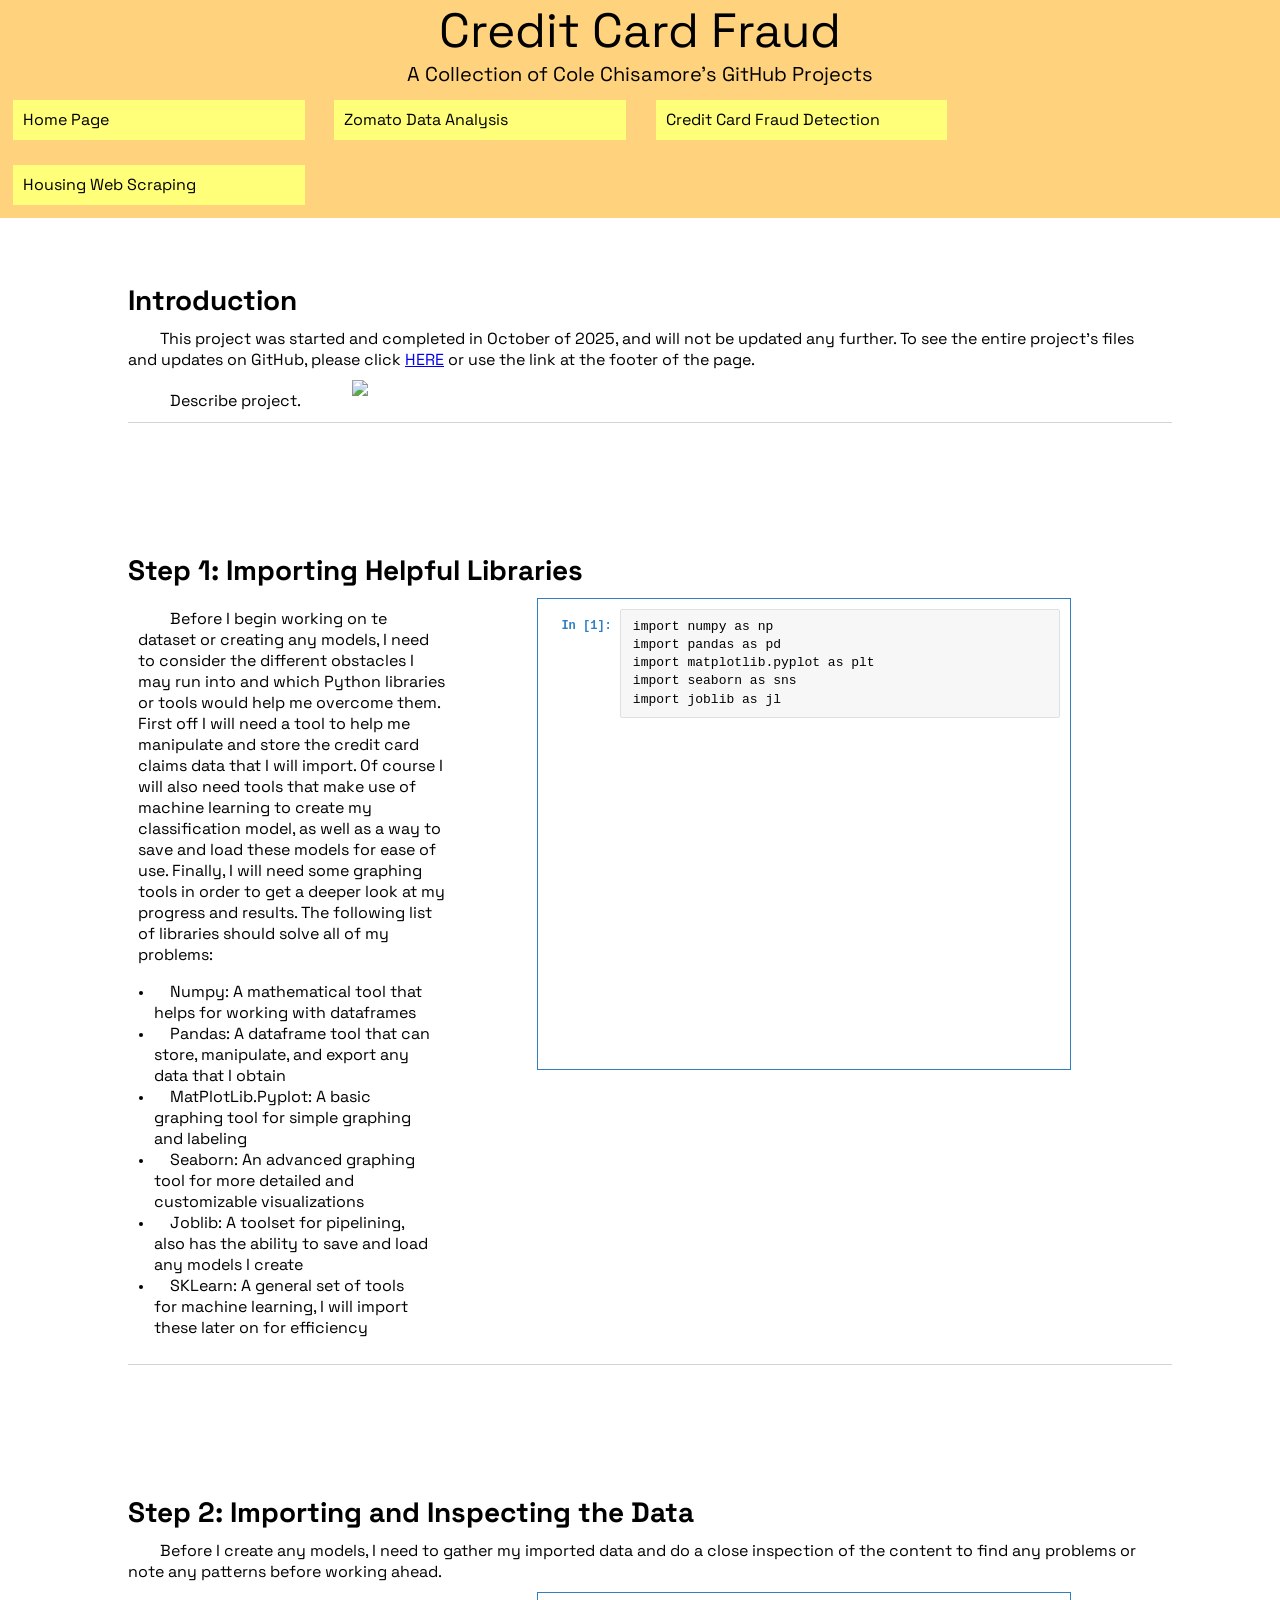
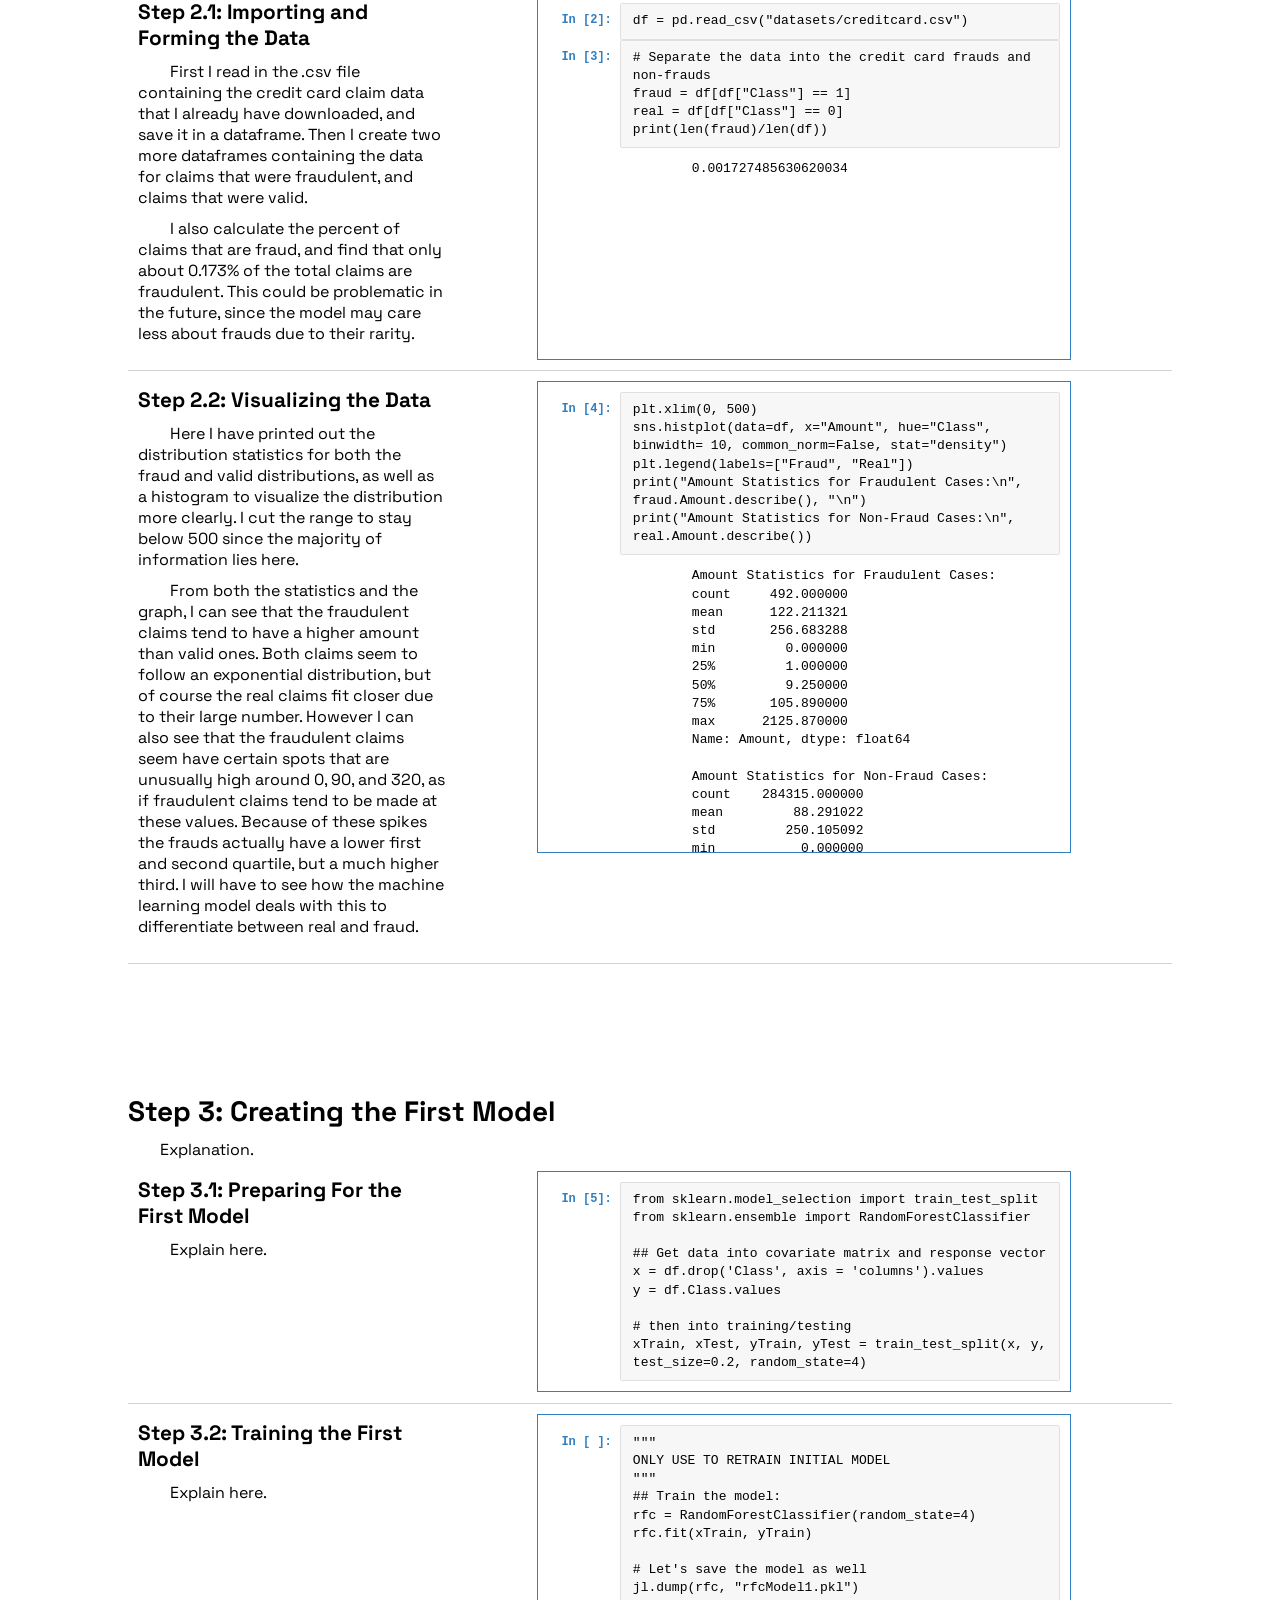
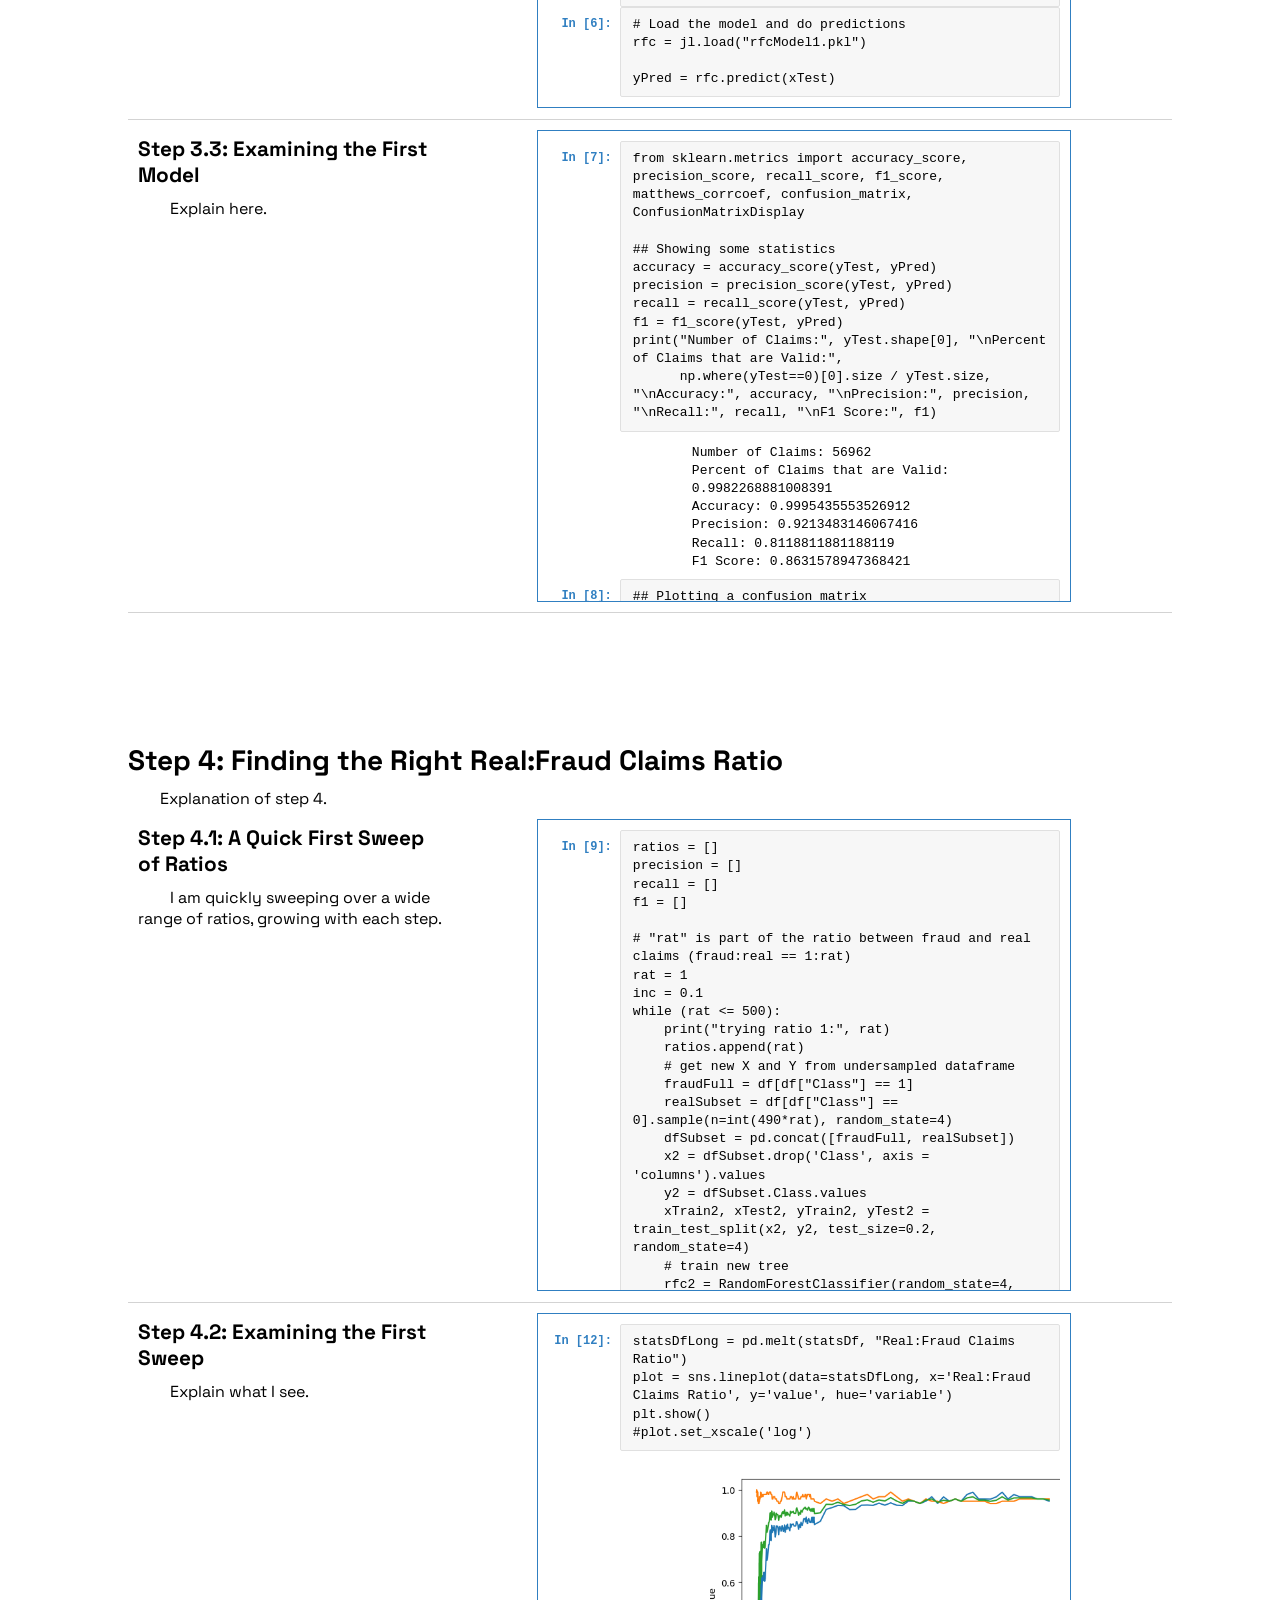
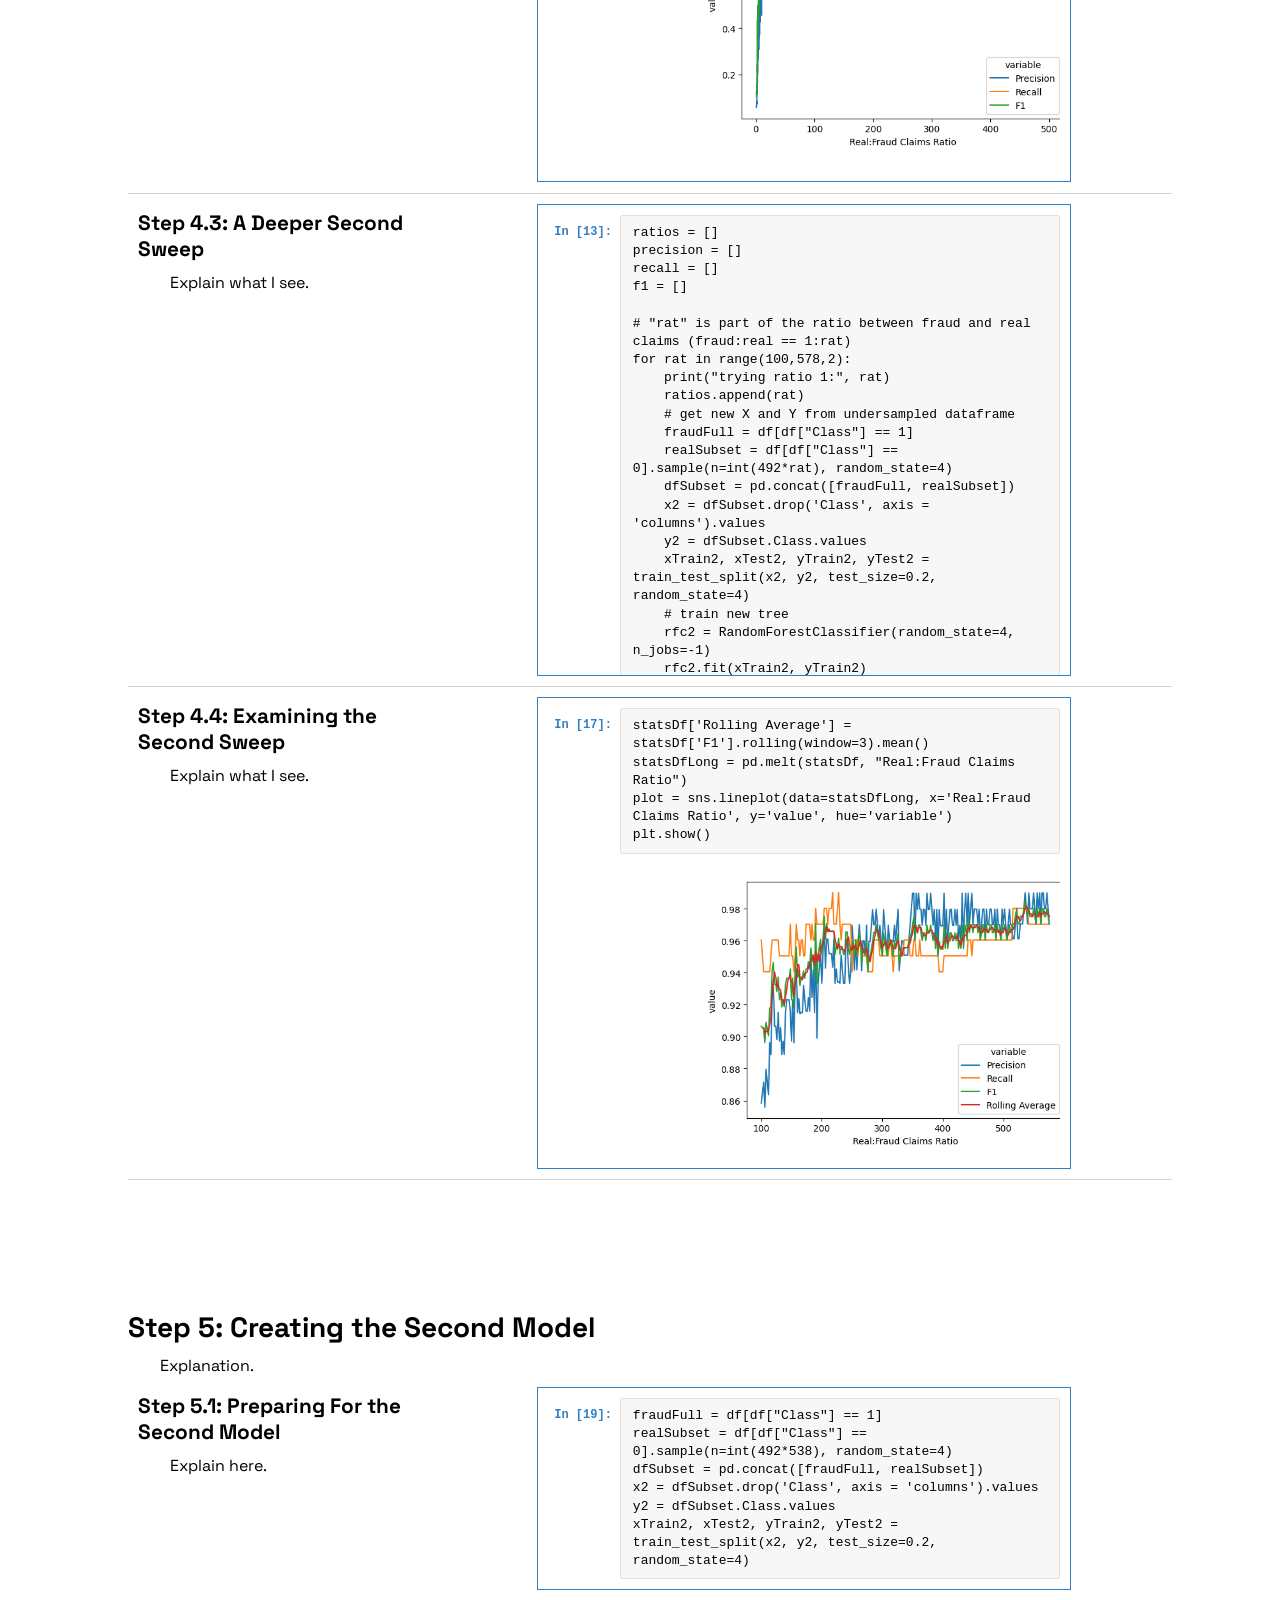
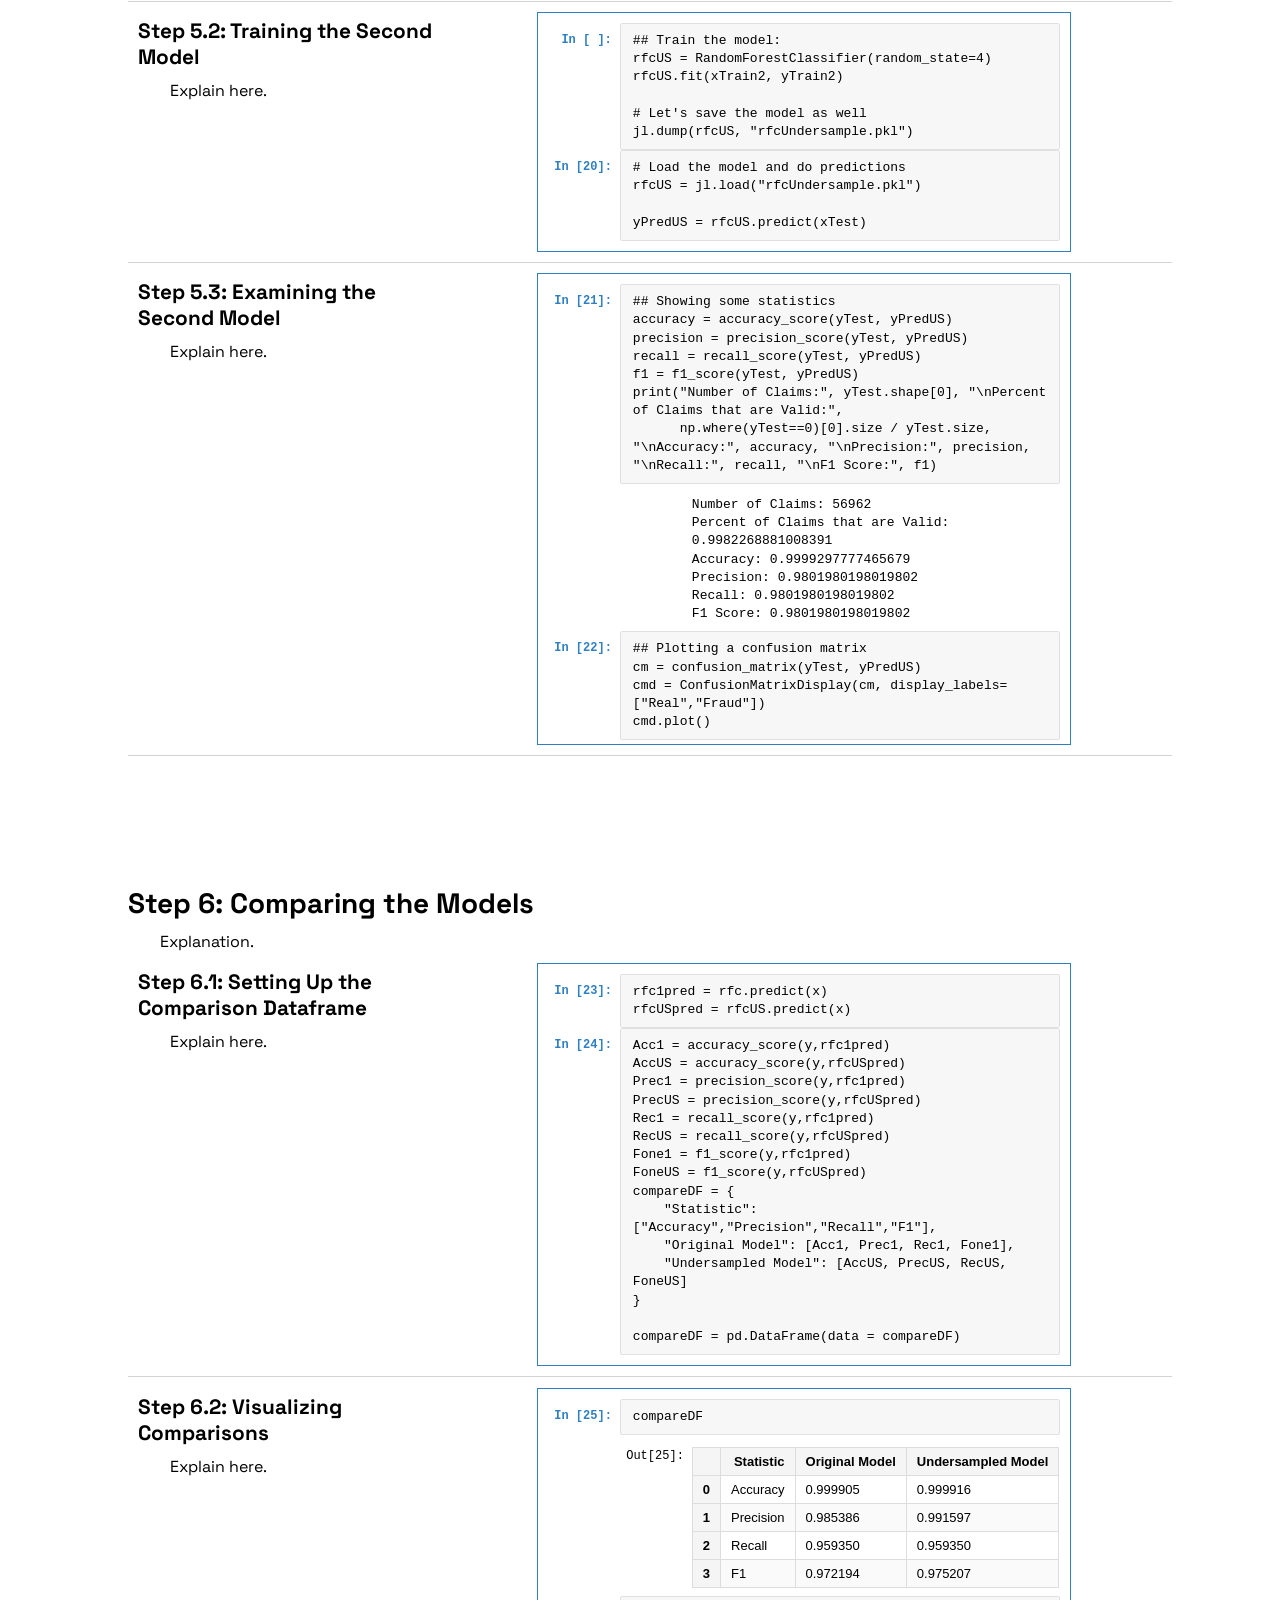
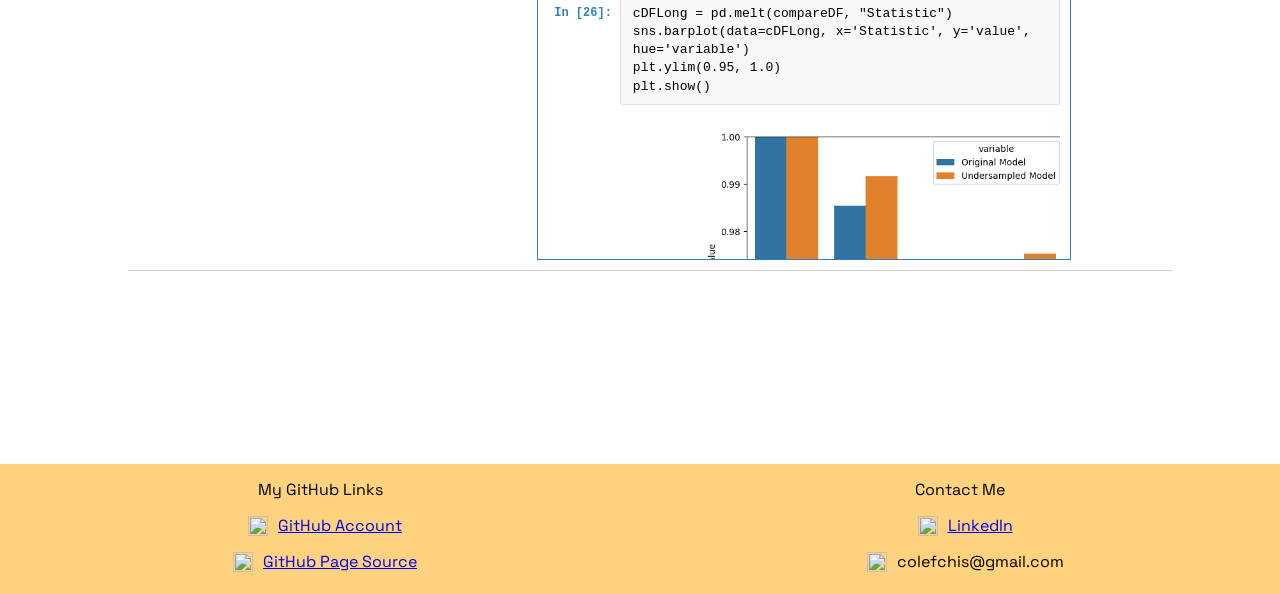
==== index.html @ c5ffd53c "Finished step 2 content" ====
<!DOCTYPE html>
<html>
    <head>
        <title>Credit Card Fraud</title>
        <link rel="stylesheet" href="style.css"/>
    </head>

    <body>
        <header>
            <div class="heading">
                Credit Card Fraud
            </div>
            <div class="subheading">A Collection of Cole Chisamore's GitHub Projects</div>
            <nav class="nav">
                <div class="menu">Menu</div>
                <ul class="hidemenu hide">
                    <li><a href="https://colefchisamore.github.io/">Home Page</a></li>
                    <li><a href="https://colefchisamore.github.io/Zomato-Data-Analysis/">Zomato Data Analysis</a></li>
                    <li><a href="https://colefchisamore.github.io/CreditCardFraud/">Credit Card Fraud Detection</a></li>
                    <li><a href="https://colefchisamore.github.io/Housing-Web-Scraping/">Housing Web Scraping</a></li>
                </ul>
            </nav>
        </header>

        <div class="main">
            <!-- Introduction -->
            <div class="step">
                <div class="name">Introduction</div>
                <div class="explain">
                    This project was started and completed in October of 2025, and will not be updated any further. To see the entire project's files and updates on GitHub, please click <a href="https://github.com/ColeFChisamore/CreditCardFraud">HERE</a> or use the link at the footer of the page.
                </div>
                <div class="section">
                    <div class="explain">
                        Describe project.
                    </div>
                    <img class="image" src="https://www.123cacher.com/images/restaurants/1327_4891.webp">
                </div>
            </div>
            <!-- End of Introduction -->


            <!-- Step 1 -->
            <div class="step">
                <div class="name">Step 1: Importing Helpful Libraries</div>
                <div class="section">
                    <div class="text">
                        <div class="explain">
                            Before I begin working on te dataset or creating any models, I need to consider the different obstacles I may run into and which Python libraries or tools would help me overcome them. First off I will need a tool to help me manipulate and store the credit card claims data that I will import. Of course I will also need tools that make use of machine learning to create my classification model, as well as a way to save and load these models for ease of use. Finally, I will need some graphing tools in order to get a deeper look at my progress and results. The following list of libraries should solve all of my problems:
                            <ul>
                                <li>Numpy: A mathematical tool that helps for working with dataframes</li>
                                <li>Pandas: A dataframe tool that can store, manipulate, and export any data that I obtain</li>
                                <li>MatPlotLib.Pyplot: A basic graphing tool for simple graphing and labeling</li>
                                <li>Seaborn: An advanced graphing tool for more detailed and customizable visualizations</li>
                                <li>Joblib: A toolset for pipelining, also has the ability to save and load any models I create</li>
                                <li>SKLearn: A general set of tools for machine learning, I will import these later on for efficiency</li>
                            </ul>
                        </div>
                    </div>
                    <div class="notebook-container">
                        <div class="cell cell-code">
                            <div class="cell-prompt input-prompt">In [1]:</div>
                            <div class="cell-content">
                                <div class="input-area"><pre>import numpy as np
import pandas as pd
import matplotlib.pyplot as plt
import seaborn as sns
import joblib as jl</pre></div>
                            </div>
                        </div>
                    </div>
                </div>
            </div>
            <!-- End of Step 1 -->


            <!-- Step 2 -->
            <div class="step">
                <div class="name">Step 2: Importing and Inspecting the Data</div>
                <div class="explain">
                    Before I create any models, I need to gather my imported data and do a close inspection of the content to find any problems or note any patterns before working ahead.
                </div>
                <div class="section">
                    <div class="text">
                        <div class="subname">Step 2.1: Importing and Forming the Data</div>
                        <div class="explain">
                            First I read in the .csv file containing the credit card claim data that I already have downloaded, and save it in a dataframe. Then I create two more dataframes containing the data for claims that were fraudulent, and claims that were valid.
                        </div>
                        <div class="explain">
                            I also calculate the percent of claims that are fraud, and find that only about 0.173% of the total claims are fraudulent. This could be problematic in the future, since the model may care less about frauds due to their rarity.
                            <ul></ul>
                        </div>
                    </div>
                    <div class="notebook-container">
                        <div class="cell cell-code">
                            <div class="cell-prompt input-prompt">In [2]:</div>
                            <div class="cell-content">
                                <div class="input-area"><pre>df = pd.read_csv("datasets/creditcard.csv")</pre></div>
                            </div>
                        </div>
                        <div class="cell cell-code">
                            <div class="cell-prompt input-prompt">In [3]:</div>
                            <div class="cell-content">
                                <div class="input-area"><pre># Separate the data into the credit card frauds and non-frauds
fraud = df[df["Class"] == 1]
real = df[df["Class"] == 0]
print(len(fraud)/len(df))</pre></div>
                                <div class="output-area">
                                    <div class="output-wrapper">
                                        <div class="cell-prompt output-prompt"></div>
                                        <div class="output-content">
                                            <div class="output-stream">0.001727485630620034
                </div>
                                        </div>
                                    </div>
                                </div>
                            </div>
                        </div>
                    </div>
                </div>
                <div class="section">
                    <div class="text">
                        <div class="subname">Step 2.2: Visualizing the Data</div>
                        <div class="explain">
                            Here I have printed out the distribution statistics for both the fraud and valid distributions, as well as a histogram to visualize the distribution more clearly. I cut the range to stay below 500 since the majority of information lies here. 
                        </div>
                        <div class="explain">
                            From both the statistics and the graph, I can see that the fraudulent claims tend to have a higher amount than valid ones. Both claims seem to follow an exponential distribution, but of course the real claims fit closer due to their large number. However I can also see that the fraudulent claims seem have certain spots that are unusually high around 0, 90, and 320, as if fraudulent claims tend to be made at these values. Because of these spikes the frauds actually have a lower first and second quartile, but a much higher third. I will have to see how the machine learning model deals with this to differentiate between real and fraud.
                            <ul></ul>
                        </div>
                    </div>
                    <div class="notebook-container">
                        <div class="cell cell-code">
        <div class="cell-prompt input-prompt">In [4]:</div>
        <div class="cell-content">
            <div class="input-area"><pre>plt.xlim(0, 500)
sns.histplot(data=df, x="Amount", hue="Class", binwidth= 10, common_norm=False, stat="density")
plt.legend(labels=["Fraud", "Real"])
print("Amount Statistics for Fraudulent Cases:\n", fraud.Amount.describe(), "\n")
print("Amount Statistics for Non-Fraud Cases:\n", real.Amount.describe())</pre></div>
            <div class="output-area">
                <div class="output-wrapper">
                    <div class="cell-prompt output-prompt"></div>
                    <div class="output-content">
                        <div class="output-stream">Amount Statistics for Fraudulent Cases:
count     492.000000
mean      122.211321
std       256.683288
min         0.000000
25%         1.000000
50%         9.250000
75%       105.890000
max      2125.870000
Name: Amount, dtype: float64 

Amount Statistics for Non-Fraud Cases:
count    284315.000000
mean         88.291022
std         250.105092
min           0.000000
25%           5.650000
50%          22.000000
75%          77.050000
max       25691.160000
Name: Amount, dtype: float64
</div>
                    </div>
                </div>
                <div class="output-wrapper">
                    <div class="cell-prompt output-prompt"></div>
                    <div class="output-content">
                        <img class="output-image" src="[data-uri]" alt="Output" />
                    </div>
                </div>
            </div>
        </div>
    </div>
                    </div>
                </div>
            </div>
            <!-- End of Step 2 -->

            <!-- Step 3 -->
            <div class="step">
                <div class="name">Step 3: Creating the First Model</div>
                <div class="explain">
                    Explanation.
                </div>
                <div class="section">
                    <div class="text">
                        <div class="subname">Step 3.1: Preparing For the First Model</div>
                        <div class="explain">
                            Explain here.
                            <ul></ul>
                        </div>
                    </div>
                    <div class="notebook-container">
                        <div class="cell cell-code">
            <div class="cell-prompt input-prompt">In [5]:</div>
            <div class="cell-content">
                <div class="input-area"><pre>from sklearn.model_selection import train_test_split
from sklearn.ensemble import RandomForestClassifier

## Get data into covariate matrix and response vector
x = df.drop('Class', axis = 'columns').values
y = df.Class.values

# then into training/testing
xTrain, xTest, yTrain, yTest = train_test_split(x, y, test_size=0.2, random_state=4)</pre></div>
            </div>
        </div>
                    </div>
                </div>
                <div class="section">
                    <div class="text">
                        <div class="subname">Step 3.2: Training the First Model</div>
                        <div class="explain">
                            Explain here.
                            <ul></ul>
                        </div>
                    </div>
                    <div class="notebook-container">
                        <div class="cell cell-code">
            <div class="cell-prompt input-prompt">In [ ]:</div>
            <div class="cell-content">
                <div class="input-area"><pre>"""
ONLY USE TO RETRAIN INITIAL MODEL
"""
## Train the model:
rfc = RandomForestClassifier(random_state=4)
rfc.fit(xTrain, yTrain)

# Let's save the model as well
jl.dump(rfc, "rfcModel1.pkl")</pre></div>
            </div>
        </div>
        <div class="cell cell-code">
            <div class="cell-prompt input-prompt">In [6]:</div>
            <div class="cell-content">
                <div class="input-area"><pre># Load the model and do predictions
rfc = jl.load("rfcModel1.pkl")

yPred = rfc.predict(xTest)</pre></div>
            </div>
        </div>
                    </div>
                </div>
                <div class="section">
                    <div class="text">
                        <div class="subname">Step 3.3: Examining the First Model</div>
                        <div class="explain">
                            Explain here.
                            <ul></ul>
                        </div>
                    </div>
                    <div class="notebook-container">
                        
        <div class="cell cell-code">
            <div class="cell-prompt input-prompt">In [7]:</div>
            <div class="cell-content">
                <div class="input-area"><pre>from sklearn.metrics import accuracy_score, precision_score, recall_score, f1_score, matthews_corrcoef, confusion_matrix, ConfusionMatrixDisplay

## Showing some statistics
accuracy = accuracy_score(yTest, yPred)
precision = precision_score(yTest, yPred)
recall = recall_score(yTest, yPred)
f1 = f1_score(yTest, yPred)
print("Number of Claims:", yTest.shape[0], "\nPercent of Claims that are Valid:", 
      np.where(yTest==0)[0].size / yTest.size, "\nAccuracy:", accuracy, "\nPrecision:", precision, "\nRecall:", recall, "\nF1 Score:", f1)
</pre></div>
                <div class="output-area">
                    <div class="output-wrapper">
                        <div class="cell-prompt output-prompt"></div>
                        <div class="output-content">
                            <div class="output-stream">Number of Claims: 56962 
Percent of Claims that are Valid: 0.9982268881008391 
Accuracy: 0.9995435553526912 
Precision: 0.9213483146067416 
Recall: 0.8118811881188119 
F1 Score: 0.8631578947368421
</div>
                        </div>
                    </div>
                </div>
            </div>
        </div>
        <div class="cell cell-code">
            <div class="cell-prompt input-prompt">In [8]:</div>
            <div class="cell-content">
                <div class="input-area"><pre>## Plotting a confusion matrix
cm = confusion_matrix(yTest, yPred)
cmd = ConfusionMatrixDisplay(cm, display_labels=["Real","Fraud"])
cmd.plot()</pre></div>
                <div class="output-area">
                    <div class="output-wrapper">
                        <div class="cell-prompt output-prompt">Out[8]:</div>
                        <div class="output-content">
                            <div class="output-result"><pre>&lt;sklearn.metrics._plot.confusion_matrix.ConfusionMatrixDisplay at 0x1a25895d850&gt;</pre></div>
                        </div>
                    </div>
                    <div class="output-wrapper">
                        <div class="cell-prompt output-prompt"></div>
                        <div class="output-content">
                            <img class="output-image" src="[data-uri]" alt="Output" />
                        </div>
                    </div>
                </div>
            </div>
        </div>
                    </div>
                </div>
            </div>

            <!-- Step 4 -->
            <div class="step">
                <div class="name">Step 4: Finding the Right Real:Fraud Claims Ratio</div>
                <div class="explain">
                    Explanation of step 4.
                </div>
                <div class="section">
                    <div class="text">
                        <div class="subname">Step 4.1: A Quick First Sweep of Ratios</div>
                        <div class="explain">
                            I am quickly sweeping over a wide range of ratios, growing with each step.
                            <ul></ul>
                        </div>
                    </div>
                    <div class="notebook-container">
                        <div class="cell cell-code">
            <div class="cell-prompt input-prompt">In [9]:</div>
            <div class="cell-content">
                <div class="input-area"><pre>ratios = []
precision = []
recall = []
f1 = []

# "rat" is part of the ratio between fraud and real claims (fraud:real == 1:rat)
rat = 1
inc = 0.1
while (rat &lt;= 500):
    print("trying ratio 1:", rat)
    ratios.append(rat)
    # get new X and Y from undersampled dataframe
    fraudFull = df[df["Class"] == 1]
    realSubset = df[df["Class"] == 0].sample(n=int(490*rat), random_state=4)
    dfSubset = pd.concat([fraudFull, realSubset])
    x2 = dfSubset.drop('Class', axis = 'columns').values
    y2 = dfSubset.Class.values
    xTrain2, xTest2, yTrain2, yTest2 = train_test_split(x2, y2, test_size=0.2, random_state=4)
    # train new tree
    rfc2 = RandomForestClassifier(random_state=4, n_jobs=-1)
    rfc2.fit(xTrain2, yTrain2)
    name = "rfcModel" + str(size)
    # test on existing test data
    yPred2 = rfc2.predict(xTest)
    precision.append(precision_score(yTest, yPred2))
    recall.append(recall_score(yTest, yPred2))
    f1.append(f1_score(yTest, yPred2))
    rat = round(rat + inc, 2)
    if (rat%(inc * 100) == 0):
        inc *= 10
        </pre></div>
                <div class="output-area">
                    <div class="output-wrapper">
                        <div class="cell-prompt output-prompt"></div>
                        <div class="output-content">
                            <div class="output-stream">trying ratio 1: 1
trying ratio 1: 1.1
trying ratio 1: 1.2
trying ratio 1: 1.3
trying ratio 1: 1.4
trying ratio 1: 1.5
trying ratio 1: 1.6
trying ratio 1: 1.7
trying ratio 1: 1.8
trying ratio 1: 1.9
trying ratio 1: 2.0
trying ratio 1: 2.1
trying ratio 1: 2.2
trying ratio 1: 2.3
trying ratio 1: 2.4
trying ratio 1: 2.5
trying ratio 1: 2.6
trying ratio 1: 2.7
trying ratio 1: 2.8
trying ratio 1: 2.9
trying ratio 1: 3.0
trying ratio 1: 3.1
trying ratio 1: 3.2
trying ratio 1: 3.3
trying ratio 1: 3.4
trying ratio 1: 3.5
trying ratio 1: 3.6
trying ratio 1: 3.7
trying ratio 1: 3.8
trying ratio 1: 3.9
trying ratio 1: 4.0
trying ratio 1: 4.1
trying ratio 1: 4.2
trying ratio 1: 4.3
trying ratio 1: 4.4
trying ratio 1: 4.5
trying ratio 1: 4.6
trying ratio 1: 4.7
trying ratio 1: 4.8
trying ratio 1: 4.9
trying ratio 1: 5.0
trying ratio 1: 5.1
trying ratio 1: 5.2
trying ratio 1: 5.3
trying ratio 1: 5.4
trying ratio 1: 5.5
trying ratio 1: 5.6
trying ratio 1: 5.7
trying ratio 1: 5.8
trying ratio 1: 5.9
trying ratio 1: 6.0
trying ratio 1: 6.1
trying ratio 1: 6.2
trying ratio 1: 6.3
trying ratio 1: 6.4
trying ratio 1: 6.5
trying ratio 1: 6.6
trying ratio 1: 6.7
trying ratio 1: 6.8
trying ratio 1: 6.9
trying ratio 1: 7.0
trying ratio 1: 7.1
trying ratio 1: 7.2
trying ratio 1: 7.3
trying ratio 1: 7.4
trying ratio 1: 7.5
trying ratio 1: 7.6
trying ratio 1: 7.7
trying ratio 1: 7.8
trying ratio 1: 7.9
trying ratio 1: 8.0
trying ratio 1: 8.1
trying ratio 1: 8.2
trying ratio 1: 8.3
trying ratio 1: 8.4
trying ratio 1: 8.5
trying ratio 1: 8.6
trying ratio 1: 8.7
trying ratio 1: 8.8
trying ratio 1: 8.9
trying ratio 1: 9.0
trying ratio 1: 9.1
trying ratio 1: 9.2
trying ratio 1: 9.3
trying ratio 1: 9.4
trying ratio 1: 9.5
trying ratio 1: 9.6
trying ratio 1: 9.7
trying ratio 1: 9.8
trying ratio 1: 9.9
trying ratio 1: 10.0
trying ratio 1: 11.0
trying ratio 1: 12.0
trying ratio 1: 13.0
trying ratio 1: 14.0
trying ratio 1: 15.0
trying ratio 1: 16.0
trying ratio 1: 17.0
trying ratio 1: 18.0
trying ratio 1: 19.0
trying ratio 1: 20.0
trying ratio 1: 21.0
trying ratio 1: 22.0
trying ratio 1: 23.0
trying ratio 1: 24.0
trying ratio 1: 25.0
trying ratio 1: 26.0
trying ratio 1: 27.0
trying ratio 1: 28.0
trying ratio 1: 29.0
trying ratio 1: 30.0
trying ratio 1: 31.0
trying ratio 1: 32.0
trying ratio 1: 33.0
trying ratio 1: 34.0
trying ratio 1: 35.0
trying ratio 1: 36.0
trying ratio 1: 37.0
trying ratio 1: 38.0
trying ratio 1: 39.0
trying ratio 1: 40.0
trying ratio 1: 41.0
trying ratio 1: 42.0
trying ratio 1: 43.0
trying ratio 1: 44.0
trying ratio 1: 45.0
trying ratio 1: 46.0
trying ratio 1: 47.0
trying ratio 1: 48.0
trying ratio 1: 49.0
trying ratio 1: 50.0
trying ratio 1: 51.0
trying ratio 1: 52.0
trying ratio 1: 53.0
trying ratio 1: 54.0
trying ratio 1: 55.0
trying ratio 1: 56.0
trying ratio 1: 57.0
trying ratio 1: 58.0
trying ratio 1: 59.0
trying ratio 1: 60.0
trying ratio 1: 61.0
trying ratio 1: 62.0
trying ratio 1: 63.0
trying ratio 1: 64.0
trying ratio 1: 65.0
trying ratio 1: 66.0
trying ratio 1: 67.0
trying ratio 1: 68.0
trying ratio 1: 69.0
trying ratio 1: 70.0
trying ratio 1: 71.0
trying ratio 1: 72.0
trying ratio 1: 73.0
trying ratio 1: 74.0
trying ratio 1: 75.0
trying ratio 1: 76.0
trying ratio 1: 77.0
trying ratio 1: 78.0
trying ratio 1: 79.0
trying ratio 1: 80.0
trying ratio 1: 81.0
trying ratio 1: 82.0
trying ratio 1: 83.0
trying ratio 1: 84.0
trying ratio 1: 85.0
trying ratio 1: 86.0
trying ratio 1: 87.0
trying ratio 1: 88.0
trying ratio 1: 89.0
trying ratio 1: 90.0
trying ratio 1: 91.0
trying ratio 1: 92.0
trying ratio 1: 93.0
trying ratio 1: 94.0
trying ratio 1: 95.0
trying ratio 1: 96.0
trying ratio 1: 97.0
trying ratio 1: 98.0
trying ratio 1: 99.0
trying ratio 1: 100.0
trying ratio 1: 110.0
trying ratio 1: 120.0
trying ratio 1: 130.0
trying ratio 1: 140.0
trying ratio 1: 150.0
trying ratio 1: 160.0
trying ratio 1: 170.0
trying ratio 1: 180.0
trying ratio 1: 190.0
trying ratio 1: 200.0
trying ratio 1: 210.0
trying ratio 1: 220.0
trying ratio 1: 230.0
trying ratio 1: 240.0
trying ratio 1: 250.0
trying ratio 1: 260.0
trying ratio 1: 270.0
trying ratio 1: 280.0
trying ratio 1: 290.0
trying ratio 1: 300.0
trying ratio 1: 310.0
trying ratio 1: 320.0
trying ratio 1: 330.0
trying ratio 1: 340.0
trying ratio 1: 350.0
trying ratio 1: 360.0
trying ratio 1: 370.0
trying ratio 1: 380.0
trying ratio 1: 390.0
trying ratio 1: 400.0
trying ratio 1: 410.0
trying ratio 1: 420.0
trying ratio 1: 430.0
trying ratio 1: 440.0
trying ratio 1: 450.0
trying ratio 1: 460.0
trying ratio 1: 470.0
trying ratio 1: 480.0
trying ratio 1: 490.0
trying ratio 1: 500.0
</div>
                        </div>
                    </div>
                </div>
            </div>
        </div>
        <div class="cell cell-code">
            <div class="cell-prompt input-prompt">In [10]:</div>
            <div class="cell-content">
                <div class="input-area"><pre>statsData = {'Real:Fraud Claims Ratio': ratios,
            'Precision': precision,
            'Recall': recall,
            'F1': f1}
statsDf = pd.DataFrame(data = statsData)</pre></div>
            </div>
        </div>
        <div class="cell cell-code">
            <div class="cell-prompt input-prompt">In [11]:</div>
            <div class="cell-content">
                <div class="input-area"><pre>statsDf</pre></div>
                <div class="output-area">
                    <div class="output-wrapper">
                        <div class="cell-prompt output-prompt">Out[11]:</div>
                        <div class="output-content">
                            <div class="output-html"><div>
<style scoped>
    .dataframe tbody tr th:only-of-type {
        vertical-align: middle;
    }

    .dataframe tbody tr th {
        vertical-align: top;
    }

    .dataframe thead th {
        text-align: right;
    }
</style>
<table border="1" class="dataframe">
  <thead>
    <tr style="text-align: right;">
      <th></th>
      <th>Real:Fraud Claims Ratio</th>
      <th>Precision</th>
      <th>Recall</th>
      <th>F1</th>
    </tr>
  </thead>
  <tbody>
    <tr>
      <th>0</th>
      <td>1.0</td>
      <td>0.055897</td>
      <td>0.990099</td>
      <td>0.105820</td>
    </tr>
    <tr>
      <th>1</th>
      <td>1.1</td>
      <td>0.067843</td>
      <td>0.990099</td>
      <td>0.126984</td>
    </tr>
    <tr>
      <th>2</th>
      <td>1.2</td>
      <td>0.059630</td>
      <td>0.990099</td>
      <td>0.112486</td>
    </tr>
    <tr>
      <th>3</th>
      <td>1.3</td>
      <td>0.064127</td>
      <td>1.000000</td>
      <td>0.120525</td>
    </tr>
    <tr>
      <th>4</th>
      <td>1.4</td>
      <td>0.065077</td>
      <td>1.000000</td>
      <td>0.122202</td>
    </tr>
    <tr>
      <th>...</th>
      <td>...</td>
      <td>...</td>
      <td>...</td>
      <td>...</td>
    </tr>
    <tr>
      <th>216</th>
      <td>460.0</td>
      <td>0.970000</td>
      <td>0.960396</td>
      <td>0.965174</td>
    </tr>
    <tr>
      <th>217</th>
      <td>470.0</td>
      <td>0.970000</td>
      <td>0.960396</td>
      <td>0.965174</td>
    </tr>
    <tr>
      <th>218</th>
      <td>480.0</td>
      <td>0.960396</td>
      <td>0.960396</td>
      <td>0.960396</td>
    </tr>
    <tr>
      <th>219</th>
      <td>490.0</td>
      <td>0.960396</td>
      <td>0.960396</td>
      <td>0.960396</td>
    </tr>
    <tr>
      <th>220</th>
      <td>500.0</td>
      <td>0.950980</td>
      <td>0.960396</td>
      <td>0.955665</td>
    </tr>
  </tbody>
</table>
<p>221 rows × 4 columns</p>
</div></div>
                        </div>
                    </div>
                </div>
            </div>
        </div>
                    </div>
                </div>
                <div class="section">
                    <div class="text">
                        <div class="subname">Step 4.2: Examining the First Sweep</div>
                        <div class="explain">
                            Explain what I see.
                        </div>
                    </div>
                    <div class="notebook-container">
                        <div class="cell cell-code">
            <div class="cell-prompt input-prompt">In [12]:</div>
            <div class="cell-content">
                <div class="input-area"><pre>statsDfLong = pd.melt(statsDf, "Real:Fraud Claims Ratio")
plot = sns.lineplot(data=statsDfLong, x='Real:Fraud Claims Ratio', y='value', hue='variable')
plt.show()
#plot.set_xscale('log')</pre></div>
                <div class="output-area">
                    <div class="output-wrapper">
                        <div class="cell-prompt output-prompt"></div>
                        <div class="output-content">
                            <img class="output-image" src="[data-uri]" alt="Output" />
                        </div>
                    </div>
                </div>
            </div>
        </div>
                    </div>
                </div>
                <div class="section">
                    <div class="text">
                        <div class="subname">Step 4.3: A Deeper Second Sweep</div>
                        <div class="explain">
                            Explain what I see.
                        </div>
                    </div>
                    <div class="notebook-container">
                        <div class="cell cell-code">
            <div class="cell-prompt input-prompt">In [13]:</div>
            <div class="cell-content">
                <div class="input-area"><pre>ratios = []
precision = []
recall = []
f1 = []

# "rat" is part of the ratio between fraud and real claims (fraud:real == 1:rat)
for rat in range(100,578,2):
    print("trying ratio 1:", rat)
    ratios.append(rat)
    # get new X and Y from undersampled dataframe
    fraudFull = df[df["Class"] == 1]
    realSubset = df[df["Class"] == 0].sample(n=int(492*rat), random_state=4)
    dfSubset = pd.concat([fraudFull, realSubset])
    x2 = dfSubset.drop('Class', axis = 'columns').values
    y2 = dfSubset.Class.values
    xTrain2, xTest2, yTrain2, yTest2 = train_test_split(x2, y2, test_size=0.2, random_state=4)
    # train new tree
    rfc2 = RandomForestClassifier(random_state=4, n_jobs=-1)
    rfc2.fit(xTrain2, yTrain2)
    name = "rfcModel" + str(size)
    # test on existing test data
    yPred2 = rfc2.predict(xTest)
    precision.append(precision_score(yTest, yPred2))
    recall.append(recall_score(yTest, yPred2))
    f1.append(f1_score(yTest, yPred2))
        </pre></div>
                <div class="output-area">
                    <div class="output-wrapper">
                        <div class="cell-prompt output-prompt"></div>
                        <div class="output-content">
                            <div class="output-stream">trying ratio 1: 100
trying ratio 1: 102
trying ratio 1: 104
trying ratio 1: 106
trying ratio 1: 108
trying ratio 1: 110
trying ratio 1: 112
trying ratio 1: 114
trying ratio 1: 116
trying ratio 1: 118
trying ratio 1: 120
trying ratio 1: 122
trying ratio 1: 124
trying ratio 1: 126
trying ratio 1: 128
trying ratio 1: 130
trying ratio 1: 132
trying ratio 1: 134
trying ratio 1: 136
trying ratio 1: 138
trying ratio 1: 140
trying ratio 1: 142
trying ratio 1: 144
trying ratio 1: 146
trying ratio 1: 148
trying ratio 1: 150
trying ratio 1: 152
trying ratio 1: 154
trying ratio 1: 156
trying ratio 1: 158
trying ratio 1: 160
trying ratio 1: 162
trying ratio 1: 164
trying ratio 1: 166
trying ratio 1: 168
trying ratio 1: 170
trying ratio 1: 172
trying ratio 1: 174
trying ratio 1: 176
trying ratio 1: 178
trying ratio 1: 180
trying ratio 1: 182
trying ratio 1: 184
trying ratio 1: 186
trying ratio 1: 188
trying ratio 1: 190
trying ratio 1: 192
trying ratio 1: 194
trying ratio 1: 196
trying ratio 1: 198
trying ratio 1: 200
trying ratio 1: 202
trying ratio 1: 204
trying ratio 1: 206
trying ratio 1: 208
trying ratio 1: 210
trying ratio 1: 212
trying ratio 1: 214
trying ratio 1: 216
trying ratio 1: 218
trying ratio 1: 220
trying ratio 1: 222
trying ratio 1: 224
trying ratio 1: 226
trying ratio 1: 228
trying ratio 1: 230
trying ratio 1: 232
trying ratio 1: 234
trying ratio 1: 236
trying ratio 1: 238
trying ratio 1: 240
trying ratio 1: 242
trying ratio 1: 244
trying ratio 1: 246
trying ratio 1: 248
trying ratio 1: 250
trying ratio 1: 252
trying ratio 1: 254
trying ratio 1: 256
trying ratio 1: 258
trying ratio 1: 260
trying ratio 1: 262
trying ratio 1: 264
trying ratio 1: 266
trying ratio 1: 268
trying ratio 1: 270
trying ratio 1: 272
trying ratio 1: 274
trying ratio 1: 276
trying ratio 1: 278
trying ratio 1: 280
trying ratio 1: 282
trying ratio 1: 284
trying ratio 1: 286
trying ratio 1: 288
trying ratio 1: 290
trying ratio 1: 292
trying ratio 1: 294
trying ratio 1: 296
trying ratio 1: 298
trying ratio 1: 300
trying ratio 1: 302
trying ratio 1: 304
trying ratio 1: 306
trying ratio 1: 308
trying ratio 1: 310
trying ratio 1: 312
trying ratio 1: 314
trying ratio 1: 316
trying ratio 1: 318
trying ratio 1: 320
trying ratio 1: 322
trying ratio 1: 324
trying ratio 1: 326
trying ratio 1: 328
trying ratio 1: 330
trying ratio 1: 332
trying ratio 1: 334
trying ratio 1: 336
trying ratio 1: 338
trying ratio 1: 340
trying ratio 1: 342
trying ratio 1: 344
trying ratio 1: 346
trying ratio 1: 348
trying ratio 1: 350
trying ratio 1: 352
trying ratio 1: 354
trying ratio 1: 356
trying ratio 1: 358
trying ratio 1: 360
trying ratio 1: 362
trying ratio 1: 364
trying ratio 1: 366
trying ratio 1: 368
trying ratio 1: 370
trying ratio 1: 372
trying ratio 1: 374
trying ratio 1: 376
trying ratio 1: 378
trying ratio 1: 380
trying ratio 1: 382
trying ratio 1: 384
trying ratio 1: 386
trying ratio 1: 388
trying ratio 1: 390
trying ratio 1: 392
trying ratio 1: 394
trying ratio 1: 396
trying ratio 1: 398
trying ratio 1: 400
trying ratio 1: 402
trying ratio 1: 404
trying ratio 1: 406
trying ratio 1: 408
trying ratio 1: 410
trying ratio 1: 412
trying ratio 1: 414
trying ratio 1: 416
trying ratio 1: 418
trying ratio 1: 420
trying ratio 1: 422
trying ratio 1: 424
trying ratio 1: 426
trying ratio 1: 428
trying ratio 1: 430
trying ratio 1: 432
trying ratio 1: 434
trying ratio 1: 436
trying ratio 1: 438
trying ratio 1: 440
trying ratio 1: 442
trying ratio 1: 444
trying ratio 1: 446
trying ratio 1: 448
trying ratio 1: 450
trying ratio 1: 452
trying ratio 1: 454
trying ratio 1: 456
trying ratio 1: 458
trying ratio 1: 460
trying ratio 1: 462
trying ratio 1: 464
trying ratio 1: 466
trying ratio 1: 468
trying ratio 1: 470
trying ratio 1: 472
trying ratio 1: 474
trying ratio 1: 476
trying ratio 1: 478
trying ratio 1: 480
trying ratio 1: 482
trying ratio 1: 484
trying ratio 1: 486
trying ratio 1: 488
trying ratio 1: 490
trying ratio 1: 492
trying ratio 1: 494
trying ratio 1: 496
trying ratio 1: 498
trying ratio 1: 500
trying ratio 1: 502
trying ratio 1: 504
trying ratio 1: 506
trying ratio 1: 508
trying ratio 1: 510
trying ratio 1: 512
trying ratio 1: 514
trying ratio 1: 516
trying ratio 1: 518
trying ratio 1: 520
trying ratio 1: 522
trying ratio 1: 524
trying ratio 1: 526
trying ratio 1: 528
trying ratio 1: 530
trying ratio 1: 532
trying ratio 1: 534
trying ratio 1: 536
trying ratio 1: 538
trying ratio 1: 540
trying ratio 1: 542
trying ratio 1: 544
trying ratio 1: 546
trying ratio 1: 548
trying ratio 1: 550
trying ratio 1: 552
trying ratio 1: 554
trying ratio 1: 556
trying ratio 1: 558
trying ratio 1: 560
trying ratio 1: 562
trying ratio 1: 564
trying ratio 1: 566
trying ratio 1: 568
trying ratio 1: 570
trying ratio 1: 572
trying ratio 1: 574
trying ratio 1: 576
</div>
                        </div>
                    </div>
                </div>
            </div>
        </div>
        <div class="cell cell-code">
            <div class="cell-prompt input-prompt">In [14]:</div>
            <div class="cell-content">
                <div class="input-area"><pre>statsData = {'Real:Fraud Claims Ratio': ratios,
            'Precision': precision,
            'Recall': recall,
            'F1': f1}
statsDf = pd.DataFrame(data = statsData)
statsDf.to_csv("statsDf.csv", index=False)</pre></div>
            </div>
        </div>
        <div class="cell cell-code">
            <div class="cell-prompt input-prompt">In [15]:</div>
            <div class="cell-content">
                <div class="input-area"><pre>statsDf = pd.read_csv("statsDf.csv")</pre></div>
            </div>
        </div>
        <div class="cell cell-code">
            <div class="cell-prompt input-prompt">In [16]:</div>
            <div class="cell-content">
                <div class="input-area"><pre>statsDf</pre></div>
                <div class="output-area">
                    <div class="output-wrapper">
                        <div class="cell-prompt output-prompt">Out[16]:</div>
                        <div class="output-content">
                            <div class="output-html"><div>
<style scoped>
    .dataframe tbody tr th:only-of-type {
        vertical-align: middle;
    }

    .dataframe tbody tr th {
        vertical-align: top;
    }

    .dataframe thead th {
        text-align: right;
    }
</style>
<table border="1" class="dataframe">
  <thead>
    <tr style="text-align: right;">
      <th></th>
      <th>Real:Fraud Claims Ratio</th>
      <th>Precision</th>
      <th>Recall</th>
      <th>F1</th>
    </tr>
  </thead>
  <tbody>
    <tr>
      <th>0</th>
      <td>100</td>
      <td>0.858407</td>
      <td>0.960396</td>
      <td>0.906542</td>
    </tr>
    <tr>
      <th>1</th>
      <td>102</td>
      <td>0.864865</td>
      <td>0.950495</td>
      <td>0.905660</td>
    </tr>
    <tr>
      <th>2</th>
      <td>104</td>
      <td>0.871560</td>
      <td>0.940594</td>
      <td>0.904762</td>
    </tr>
    <tr>
      <th>3</th>
      <td>106</td>
      <td>0.855856</td>
      <td>0.940594</td>
      <td>0.896226</td>
    </tr>
    <tr>
      <th>4</th>
      <td>108</td>
      <td>0.879630</td>
      <td>0.940594</td>
      <td>0.909091</td>
    </tr>
    <tr>
      <th>...</th>
      <td>...</td>
      <td>...</td>
      <td>...</td>
      <td>...</td>
    </tr>
    <tr>
      <th>234</th>
      <td>568</td>
      <td>0.980000</td>
      <td>0.970297</td>
      <td>0.975124</td>
    </tr>
    <tr>
      <th>235</th>
      <td>570</td>
      <td>0.980000</td>
      <td>0.970297</td>
      <td>0.975124</td>
    </tr>
    <tr>
      <th>236</th>
      <td>572</td>
      <td>0.989899</td>
      <td>0.970297</td>
      <td>0.980000</td>
    </tr>
    <tr>
      <th>237</th>
      <td>574</td>
      <td>0.980000</td>
      <td>0.970297</td>
      <td>0.975124</td>
    </tr>
    <tr>
      <th>238</th>
      <td>576</td>
      <td>0.970297</td>
      <td>0.970297</td>
      <td>0.970297</td>
    </tr>
  </tbody>
</table>
<p>239 rows × 4 columns</p>
</div></div>
                        </div>
                    </div>
                </div>
            </div>
        </div>
                    </div>
                </div>
                <div class="section">
                    <div class="text">
                        <div class="subname">Step 4.4: Examining the Second Sweep</div>
                        <div class="explain">
                            Explain what I see.
                        </div>
                    </div>
                    <div class="notebook-container">
                        <div class="cell cell-code">
            <div class="cell-prompt input-prompt">In [17]:</div>
            <div class="cell-content">
                <div class="input-area"><pre>statsDf['Rolling Average'] = statsDf['F1'].rolling(window=3).mean()
statsDfLong = pd.melt(statsDf, "Real:Fraud Claims Ratio")
plot = sns.lineplot(data=statsDfLong, x='Real:Fraud Claims Ratio', y='value', hue='variable')
plt.show()</pre></div>
                <div class="output-area">
                    <div class="output-wrapper">
                        <div class="cell-prompt output-prompt"></div>
                        <div class="output-content">
                            <img class="output-image" src="[data-uri]" alt="Output" />
                        </div>
                    </div>
                </div>
            </div>
        </div>
        <div class="cell cell-code">
            <div class="cell-prompt input-prompt">In [18]:</div>
            <div class="cell-content">
                <div class="input-area"><pre># where does the rolling average reach its peak
statsDf['Rolling Average'].idxmax()</pre></div>
                <div class="output-area">
                    <div class="output-wrapper">
                        <div class="cell-prompt output-prompt">Out[18]:</div>
                        <div class="output-content">
                            <div class="output-result"><pre>219</pre></div>
                        </div>
                    </div>
                </div>
            </div>
        </div>
                    </div>
                </div>
            </div>

            <!-- Step 5 -->
            <div class="step">
                <div class="name">Step 5: Creating the Second Model</div>
                <div class="explain">
                    Explanation.
                </div>
                <div class="section">
                    <div class="text">
                        <div class="subname">Step 5.1: Preparing For the Second Model</div>
                        <div class="explain">
                            Explain here.
                            <ul></ul>
                        </div>
                    </div>
                    <div class="notebook-container">
                        <div class="cell cell-code">
            <div class="cell-prompt input-prompt">In [19]:</div>
            <div class="cell-content">
                <div class="input-area"><pre>fraudFull = df[df["Class"] == 1]
realSubset = df[df["Class"] == 0].sample(n=int(492*538), random_state=4)
dfSubset = pd.concat([fraudFull, realSubset])
x2 = dfSubset.drop('Class', axis = 'columns').values
y2 = dfSubset.Class.values
xTrain2, xTest2, yTrain2, yTest2 = train_test_split(x2, y2, test_size=0.2, random_state=4)</pre></div>
            </div>
        </div>
                    </div>
                </div>
                <div class="section">
                    <div class="text">
                        <div class="subname">Step 5.2: Training the Second Model</div>
                        <div class="explain">
                            Explain here.
                            <ul></ul>
                        </div>
                    </div>
                    <div class="notebook-container">
                        <div class="cell cell-code">
            <div class="cell-prompt input-prompt">In [ ]:</div>
            <div class="cell-content">
                <div class="input-area"><pre>## Train the model:
rfcUS = RandomForestClassifier(random_state=4)
rfcUS.fit(xTrain2, yTrain2)

# Let's save the model as well
jl.dump(rfcUS, "rfcUndersample.pkl")</pre></div>
            </div>
        </div>
        <div class="cell cell-code">
            <div class="cell-prompt input-prompt">In [20]:</div>
            <div class="cell-content">
                <div class="input-area"><pre># Load the model and do predictions
rfcUS = jl.load("rfcUndersample.pkl")

yPredUS = rfcUS.predict(xTest)</pre></div>
            </div>
        </div>
                    </div>
                </div>
                <div class="section">
                    <div class="text">
                        <div class="subname">Step 5.3: Examining the Second Model</div>
                        <div class="explain">
                            Explain here.
                            <ul></ul>
                        </div>
                    </div>
                    <div class="notebook-container">
                        <div class="cell cell-code">
            <div class="cell-prompt input-prompt">In [21]:</div>
            <div class="cell-content">
                <div class="input-area"><pre>## Showing some statistics
accuracy = accuracy_score(yTest, yPredUS)
precision = precision_score(yTest, yPredUS)
recall = recall_score(yTest, yPredUS)
f1 = f1_score(yTest, yPredUS)
print("Number of Claims:", yTest.shape[0], "\nPercent of Claims that are Valid:", 
      np.where(yTest==0)[0].size / yTest.size, "\nAccuracy:", accuracy, "\nPrecision:", precision, "\nRecall:", recall, "\nF1 Score:", f1)
</pre></div>
                <div class="output-area">
                    <div class="output-wrapper">
                        <div class="cell-prompt output-prompt"></div>
                        <div class="output-content">
                            <div class="output-stream">Number of Claims: 56962 
Percent of Claims that are Valid: 0.9982268881008391 
Accuracy: 0.9999297777465679 
Precision: 0.9801980198019802 
Recall: 0.9801980198019802 
F1 Score: 0.9801980198019802
</div>
                        </div>
                    </div>
                </div>
            </div>
        </div>
        <div class="cell cell-code">
            <div class="cell-prompt input-prompt">In [22]:</div>
            <div class="cell-content">
                <div class="input-area"><pre>## Plotting a confusion matrix
cm = confusion_matrix(yTest, yPredUS)
cmd = ConfusionMatrixDisplay(cm, display_labels=["Real","Fraud"])
cmd.plot()</pre></div>
                <div class="output-area">
                    <div class="output-wrapper">
                        <div class="cell-prompt output-prompt">Out[22]:</div>
                        <div class="output-content">
                            <div class="output-result"><pre>&lt;sklearn.metrics._plot.confusion_matrix.ConfusionMatrixDisplay at 0x1a259b77b50&gt;</pre></div>
                        </div>
                    </div>
                    <div class="output-wrapper">
                        <div class="cell-prompt output-prompt"></div>
                        <div class="output-content">
                            <img class="output-image" src="[data-uri]" alt="Output" />
                        </div>
                    </div>
                </div>
            </div>
        </div>
                    </div>
                </div>
            </div>

            <!-- Step 5 -->
            <div class="step">
                <div class="name">Step 6: Comparing the Models</div>
                <div class="explain">
                    Explanation.
                </div>
                <div class="section">
                    <div class="text">
                        <div class="subname">Step 6.1: Setting Up the Comparison Dataframe</div>
                        <div class="explain">
                            Explain here.
                            <ul></ul>
                        </div>
                    </div>
                    <div class="notebook-container">
                        <div class="cell cell-code">
            <div class="cell-prompt input-prompt">In [23]:</div>
            <div class="cell-content">
                <div class="input-area"><pre>rfc1pred = rfc.predict(x)
rfcUSpred = rfcUS.predict(x)</pre></div>
            </div>
        </div>
        <div class="cell cell-code">
            <div class="cell-prompt input-prompt">In [24]:</div>
            <div class="cell-content">
                <div class="input-area"><pre>Acc1 = accuracy_score(y,rfc1pred)
AccUS = accuracy_score(y,rfcUSpred)
Prec1 = precision_score(y,rfc1pred)
PrecUS = precision_score(y,rfcUSpred)
Rec1 = recall_score(y,rfc1pred)
RecUS = recall_score(y,rfcUSpred)
Fone1 = f1_score(y,rfc1pred)
FoneUS = f1_score(y,rfcUSpred)
compareDF = {
    "Statistic": ["Accuracy","Precision","Recall","F1"],
    "Original Model": [Acc1, Prec1, Rec1, Fone1],
    "Undersampled Model": [AccUS, PrecUS, RecUS, FoneUS]
}

compareDF = pd.DataFrame(data = compareDF)</pre></div>
            </div>
        </div>
                    </div>
                </div>
                <div class="section">
                    <div class="text">
                        <div class="subname">Step 6.2: Visualizing Comparisons</div>
                        <div class="explain">
                            Explain here.
                            <ul></ul>
                        </div>
                    </div>
                    <div class="notebook-container">
                        <div class="cell cell-code">
            <div class="cell-prompt input-prompt">In [25]:</div>
            <div class="cell-content">
                <div class="input-area"><pre>compareDF</pre></div>
                <div class="output-area">
                    <div class="output-wrapper">
                        <div class="cell-prompt output-prompt">Out[25]:</div>
                        <div class="output-content">
                            <div class="output-html"><div>
<style scoped>
    .dataframe tbody tr th:only-of-type {
        vertical-align: middle;
    }

    .dataframe tbody tr th {
        vertical-align: top;
    }

    .dataframe thead th {
        text-align: right;
    }
</style>
<table border="1" class="dataframe">
  <thead>
    <tr style="text-align: right;">
      <th></th>
      <th>Statistic</th>
      <th>Original Model</th>
      <th>Undersampled Model</th>
    </tr>
  </thead>
  <tbody>
    <tr>
      <th>0</th>
      <td>Accuracy</td>
      <td>0.999905</td>
      <td>0.999916</td>
    </tr>
    <tr>
      <th>1</th>
      <td>Precision</td>
      <td>0.985386</td>
      <td>0.991597</td>
    </tr>
    <tr>
      <th>2</th>
      <td>Recall</td>
      <td>0.959350</td>
      <td>0.959350</td>
    </tr>
    <tr>
      <th>3</th>
      <td>F1</td>
      <td>0.972194</td>
      <td>0.975207</td>
    </tr>
  </tbody>
</table>
</div></div>
                        </div>
                    </div>
                </div>
            </div>
        </div>
        <div class="cell cell-code">
            <div class="cell-prompt input-prompt">In [26]:</div>
            <div class="cell-content">
                <div class="input-area"><pre>cDFLong = pd.melt(compareDF, "Statistic")
sns.barplot(data=cDFLong, x='Statistic', y='value', hue='variable')
plt.ylim(0.95, 1.0)
plt.show()</pre></div>
                <div class="output-area">
                    <div class="output-wrapper">
                        <div class="cell-prompt output-prompt"></div>
                        <div class="output-content">
                            <img class="output-image" src="[data-uri]" alt="Output" />
                        </div>
                    </div>
                </div>
            </div>
        </div>
                    </div>
                </div>
            </div>









        </div>

        <footer class="footer">
            <div class="col1">
                <p>My GitHub Links</p>
                <p><img class="icon" src="https://cdn.pixabay.com/photo/2022/01/30/13/33/github-6980894_960_720.png">
                    <a href="https://github.com/ColeFChisamore">GitHub Account</a></p>
                <p><img class="icon" src="https://cdn.pixabay.com/photo/2022/01/30/13/33/github-6980894_960_720.png">
                    <a href="https://github.com/ColeFChisamore/CreditCardFraud">GitHub Page Source</a></p>
            </div>
            <div class="col2">
                <p>Contact Me</p>
                <p><img class="icon" src="https://upload.wikimedia.org/wikipedia/commons/thumb/c/ca/LinkedIn_logo_initials.png/960px-LinkedIn_logo_initials.png?_=20140125013055">
                    <a href="https://www.linkedin.com/in/cole-chisamore/">LinkedIn</a></p>
                <p><img class="icon" src="https://upload.wikimedia.org/wikipedia/commons/thumb/7/7e/Gmail_icon_%282020%29.svg/1280px-Gmail_icon_%282020%29.svg.png">colefchis@gmail.com</p>
            </div>
        </footer>
        <script src="app.js">
        </script>
    </body>
</html>
---- style.css ----
/* Importing a font from google */
@import url('https://fonts.googleapis.com/css2?family=Space+Grotesk:wght@300..700&display=swap');

:root{
    --color1:rgb(255, 255, 122);
    --color2:rgb(255, 210, 125);
    --jp-code-font-family: 'SFMono-Regular', Menlo, Consolas, 'Liberation Mono', monospace;
    --jp-content-font-family: -apple-system, BlinkMacSystemFont, 'Segoe UI', Helvetica, Arial, sans-serif;
    --jp-cell-prompt-width: 64px;
    --jp-input-prompt-color: #307fc1;
    --jp-output-prompt-color: #bf5b3d;
    --jp-cell-input-bg: #f7f7f7;
    --jp-layout-color0: #ffffff;
    --jp-layout-color1: #f7f7f7;
    --jp-border-color1: #e0e0e0;
    --jp-content-font-color0: #000000;
    --jp-content-font-color1: #333333;
}

body{
    background-color:white;
    color:black;
    font-family:"Space Grotesk", sans-serif;
    margin:0%;
    padding:0px 0px 0px;
}

/* 
Header 
*/
header{
    background-color: var(--color2);
    position:sticky;
    top:0;
    width:100%;
}
/* Logo
- Keep logo to the left of the Header
*/
.logo{
    float:left;
    padding:10px;
}
/* Heading
- Slightly larger font
*/
.heading{
    font-size:48px;
}
/* Subheading
- Slightly smaller font
*/
.subheading{
    font-size:20px;
}
/* Both Heading and Subheading
- center aligned
*/
.heading, .subheading{
    text-align:center;
}


/* Navigation Bar */
header nav{
    margin:0;
    clear:both;
}

/* Navigation Bar List */
header nav ul{
    list-style:none;
    padding:0;
    margin:0;
    position:relative;
    float:left;
    width:100%;
    background-color: var(--color2);
}
/* Navigation Bar List Items*/
header nav ul li{
    display:inline-block;
    background-color: var(--color1);
    width: 22.8%;
    margin:1%;
}
/* Navigation Bar Links
- display as a block
- pad left and right by 10px
- increase width between lines to 40px (250% of 16px)
- remove underlines from links
*/
header nav a{
    display:block;
    padding: 0px 10px;
    font-size:16px;
    line-height:250%;
    text-decoration:none;
    color:black;
}
/* Navigation Bar Links and Menu when hovered
- changes colours
*/
header nav a:hover, header nav .menu:hover{
    background-color:brown;
    color:white;
}
/* Menu 
- only shows up on small window
*/
.menu{
    display:none;
}






/* Main Content class */
.main{
    clear:both;
    background-color: white;
    padding:5% 0%;
}

.main img{
    float:left;
    padding:10px;
}
.main .image{
    width:50%;
    padding:0% 5%;
}


/* Main Articles
- pad around by 10px
- add border on bottom
- prevent overflow between articles
*/
.main .step{
    border-bottom:white solid 1px;
    padding:0% 10% 10%;
}


.main .name{
    font-size:175%;
    font-weight: bold;
}
.main .subname{
    padding:2% 0% 0%;
    font-size:130%;
    font-weight: bold;
}
.main .explain{
    padding:10px 0px 0px;
    text-indent: 2em;
}
.main .explain ul, ol{
    padding:0px 5%;
    text-indent:1em;
}
.main .explain ul li::marker{
    font-size:0.8em;
}
.main .explain code{
    background-color: var(--jp-cell-input-bg);
    border: var(--jp-border-color1) solid 1px;
}




/* Notebook Styling */
.notebook-container {
    max-width: 900px;
    margin: 0 auto;
    padding: 10px;
    overflow:auto;
    border:#307fc1 solid 1px;
}
/* Cell structure */
.cell {
    display: flex;
    flex-direction: row;
    margin-bottom: 0px;
}
.cell-prompt {
    min-width: var(--jp-cell-prompt-width);
    width: var(--jp-cell-prompt-width);
    font-family: var(--jp-code-font-family);
    font-size: 12px;
    padding: 10px 8px 10px 0;
    text-align: right;
    flex-shrink: 0;
    user-select: none;
}
.cell-content {
    flex: 1;
    min-width: 0;
    overflow: hidden;
}
/* Input prompt styling - Jupyter blue */
.input-prompt {
    color: var(--jp-input-prompt-color);
    font-weight: bold;
}
/* Code cell input area */
.input-area {
    background-color: var(--jp-cell-input-bg);
    border: 1px solid var(--jp-border-color1);
    border-radius: 2px;
    padding: 8px 12px;
    overflow-x: auto;
}
.input-area pre {
    margin: 0;
    font-family: var(--jp-code-font-family);
    font-size: 13px;
    line-height: 1.4;
    white-space: pre-wrap;
    word-wrap: break-word;
}






/* Output area */
.output-area {
    margin-top: 0;
}

.output-wrapper {
    display: flex;
    flex-direction: row;
    margin-top: 4px;
}

.output-content {
    flex: 1;
    min-width: 0;
    padding: 8px 0;
}

.output-content pre {
    margin: 0;
    font-family: var(--jp-code-font-family);
    font-size: 13px;
    line-height: 1.4;
    white-space: pre-wrap;
    word-wrap: break-word;
}

/* Stream output (stdout/stderr) */
.output-stream {
    font-family: var(--jp-code-font-family);
    font-size: 13px;
    line-height: 1.4;
    white-space: pre-wrap;
    word-wrap: break-word;
}

.output-stderr {
    background-color: #fdd;
    padding: 8px 12px;
    border-radius: 2px;
}

/* Execute result / display data */
.output-result {
    padding: 4px 0;
}

.output-result pre {
    margin: 0;
    font-family: var(--jp-code-font-family);
    font-size: 13px;
}

/* Image output */
.output-image {
    max-width: 100%;
    height: auto;
    display: block;
}

/* HTML output (DataFrames, etc.) */
.output-html {
    overflow-x: auto;
}

.output-html table {
    border-collapse: collapse;
    font-size: 13px;
    font-family: var(--jp-content-font-family);
}

.output-html table th,
.output-html table td {
    border: 1px solid #ddd;
    padding: 6px 10px;
    text-align: left;
}

.output-html table th {
    background-color: #f5f5f5;
    font-weight: 600;
}

.output-html table tr:nth-child(even) {
    background-color: #fafafa;
}

/* Error output */
.output-error {
    background-color: #fff0f0;
    padding: 8px 12px;
    border-radius: 2px;
    font-family: var(--jp-code-font-family);
    font-size: 13px;
    white-space: pre-wrap;
}










.footer{
    height:130px;
    background-color: var(--color2);
    text-align:center;
}
.footer div{
    float:left;
}
/* Footer Paragraphs
- centers items vertically
*/
.footer p{
    display: flex;
    justify-content: center;
    align-items: center;
    height:20px;
}
.col1,.col2{
    width:50%;
}
.hide{
    display:block;
}
.footer .icon{
    width:20px;
    height:20px;
    padding:10px;
}

/* 
Changes are made when the width of the page is less than 1200px 
*/
@media all and (max-width:1200px){
    /* Navigation list items change orientation and center*/
    header nav ul li{display:block;text-align:center;width:98%;}
    /* Menu 
    - aligns and displays 
    */
    .menu{
        width:100%;
        background-color:var(--color1);
        display:block;
        text-align:center;
    }
    .hide{
        display:none;
    }
    .step .notebook-container{
        max-height:50vh;
    }
    .main .image{
        width:100%;
        padding:5%;
    }
}


/* 
Changes are made when the width of the page is more than 1200px 
*/
@media all and (min-width:1200px){

    .step .section{
        width:100%;
        display:flex;
        padding:1%;
        border-bottom: lightgray solid 1px;
    }

    .step .text{
        display:flex;
        flex-direction:column;
        width:30%;
    }

    .step .notebook-container{
        width:50%;
        max-height:50vh;
    }
}
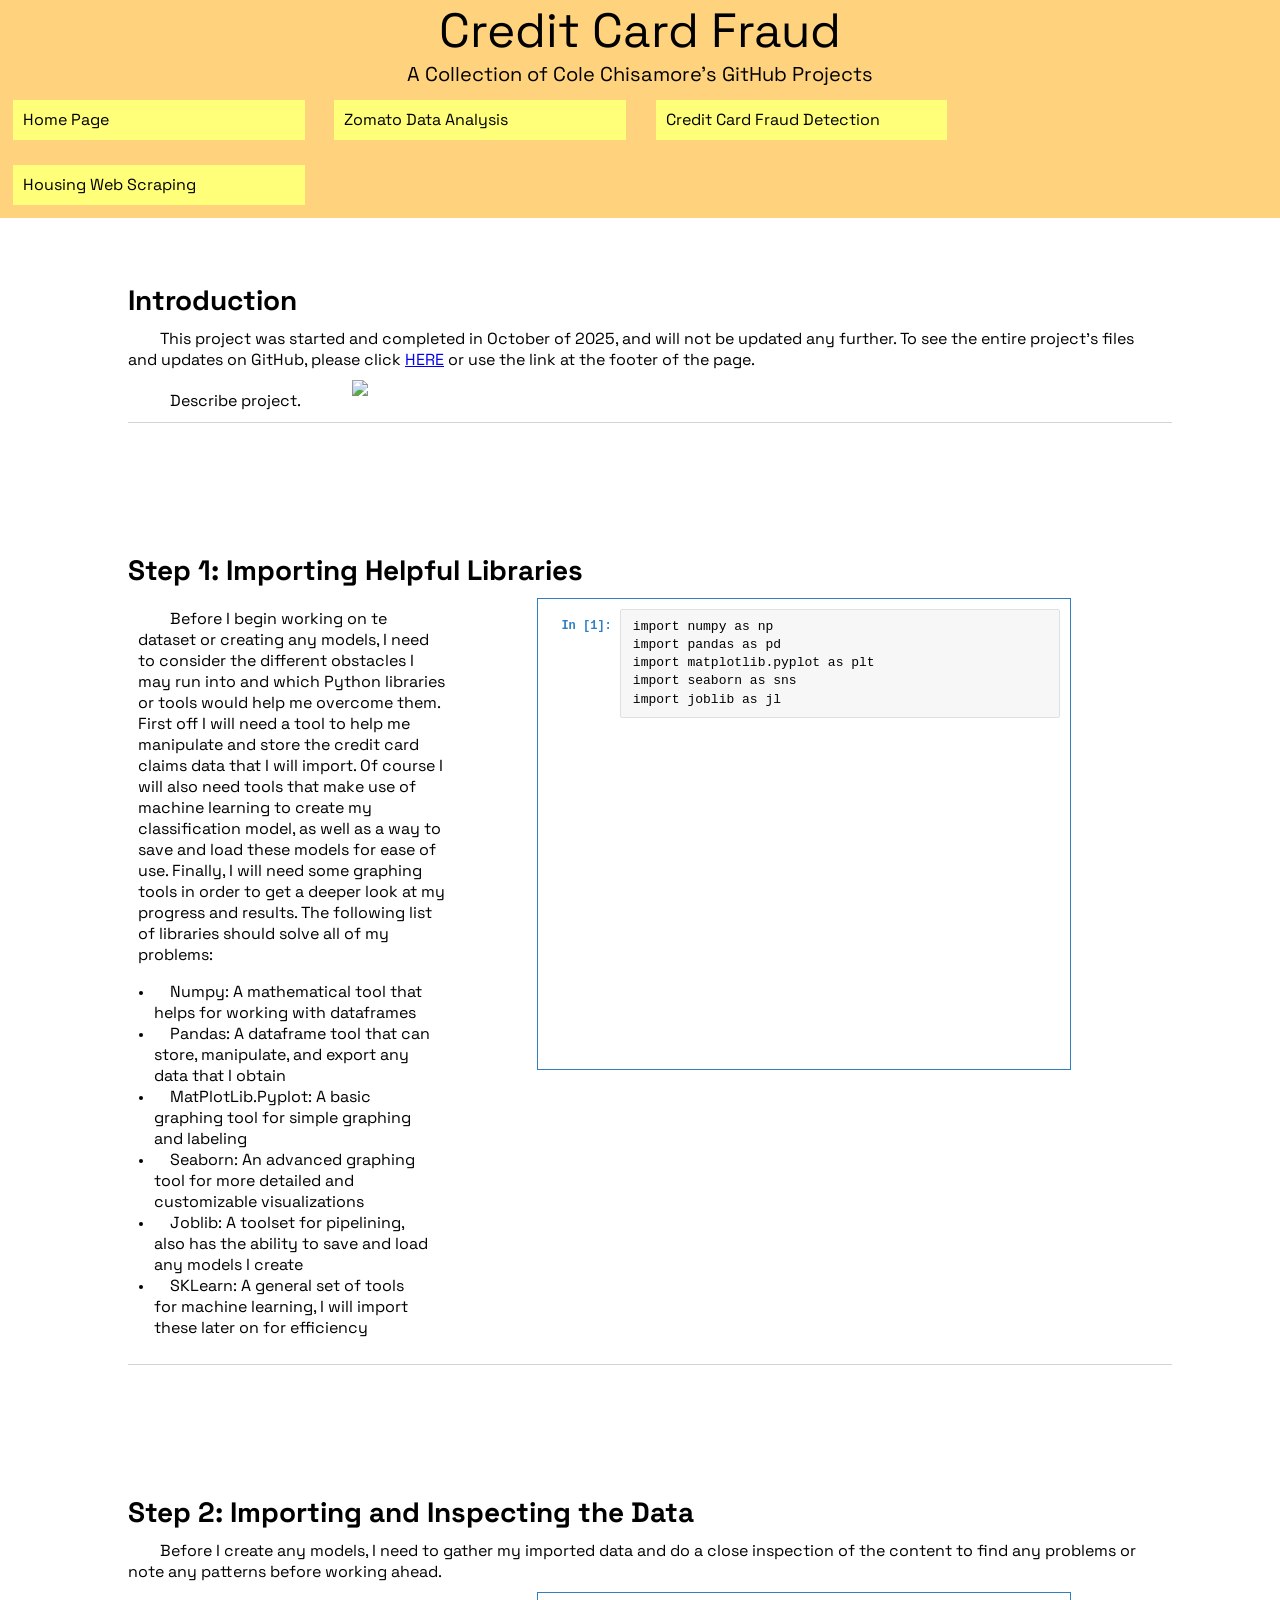
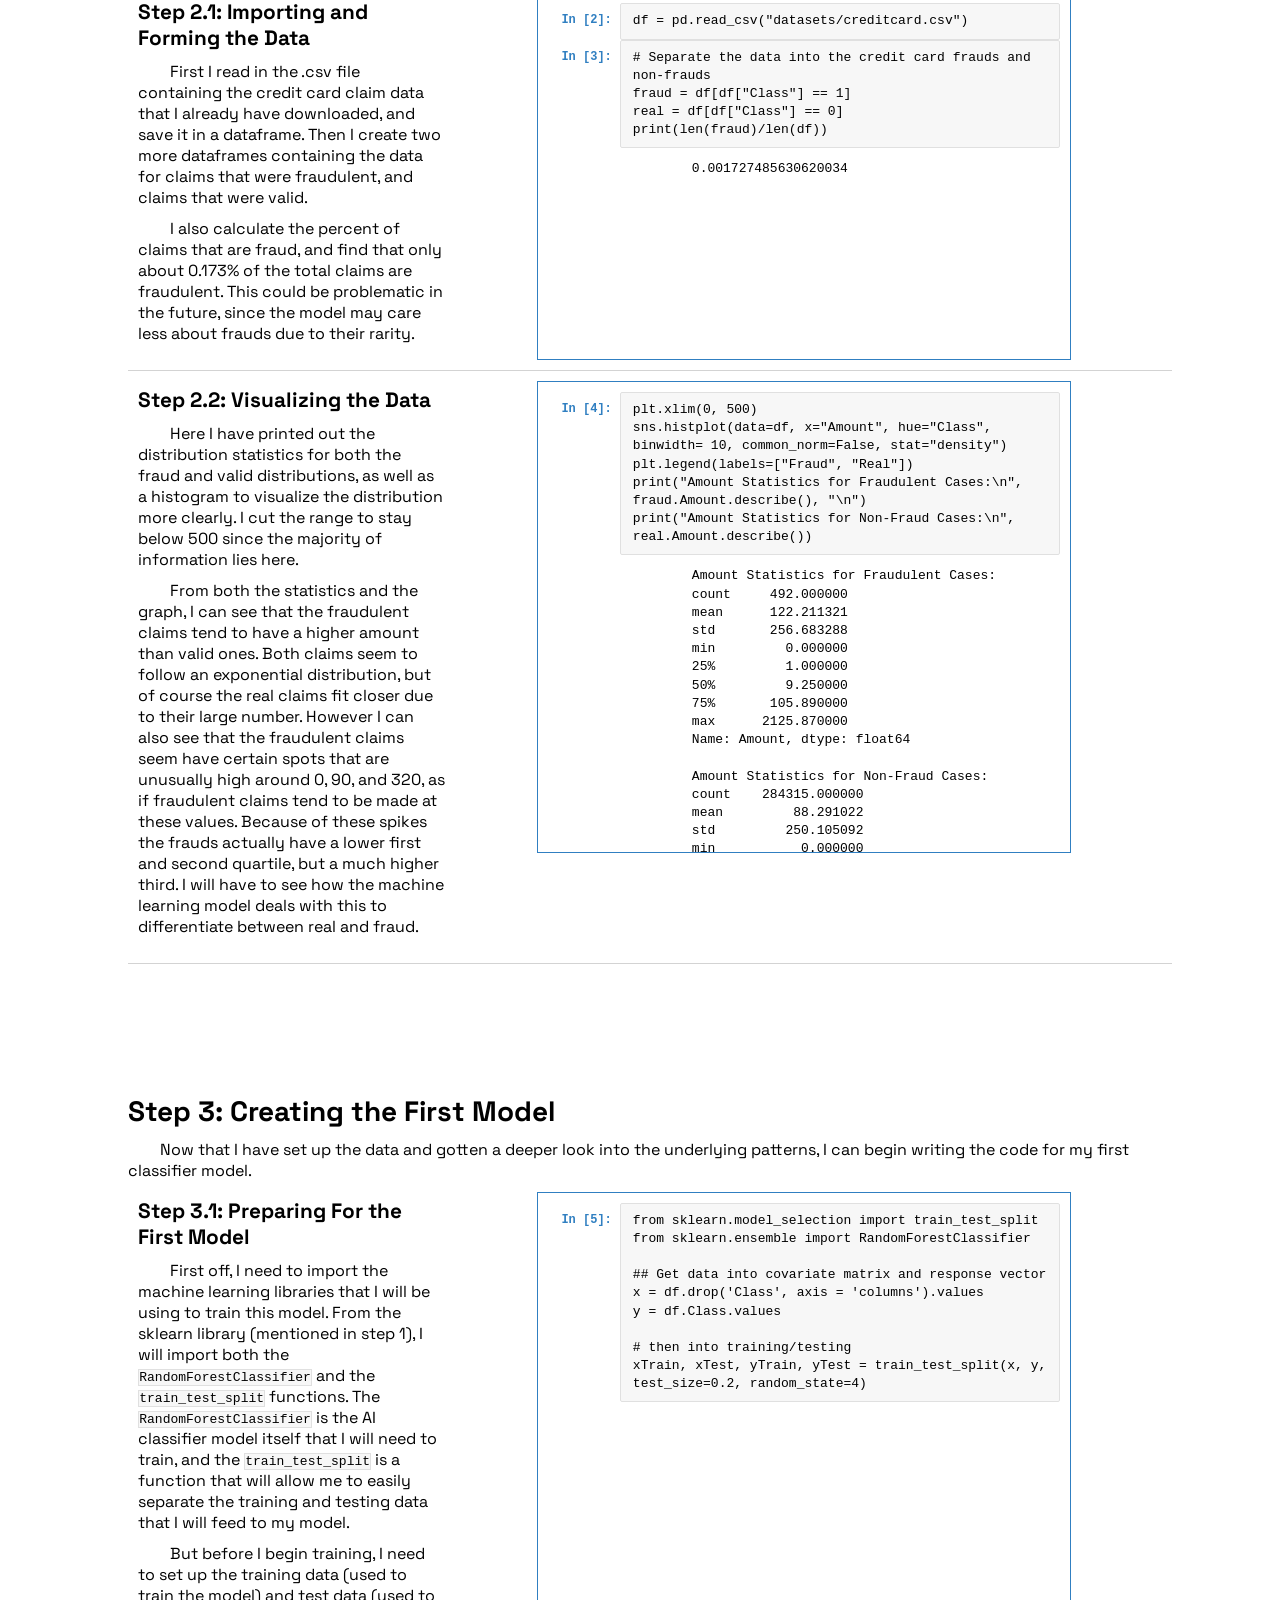
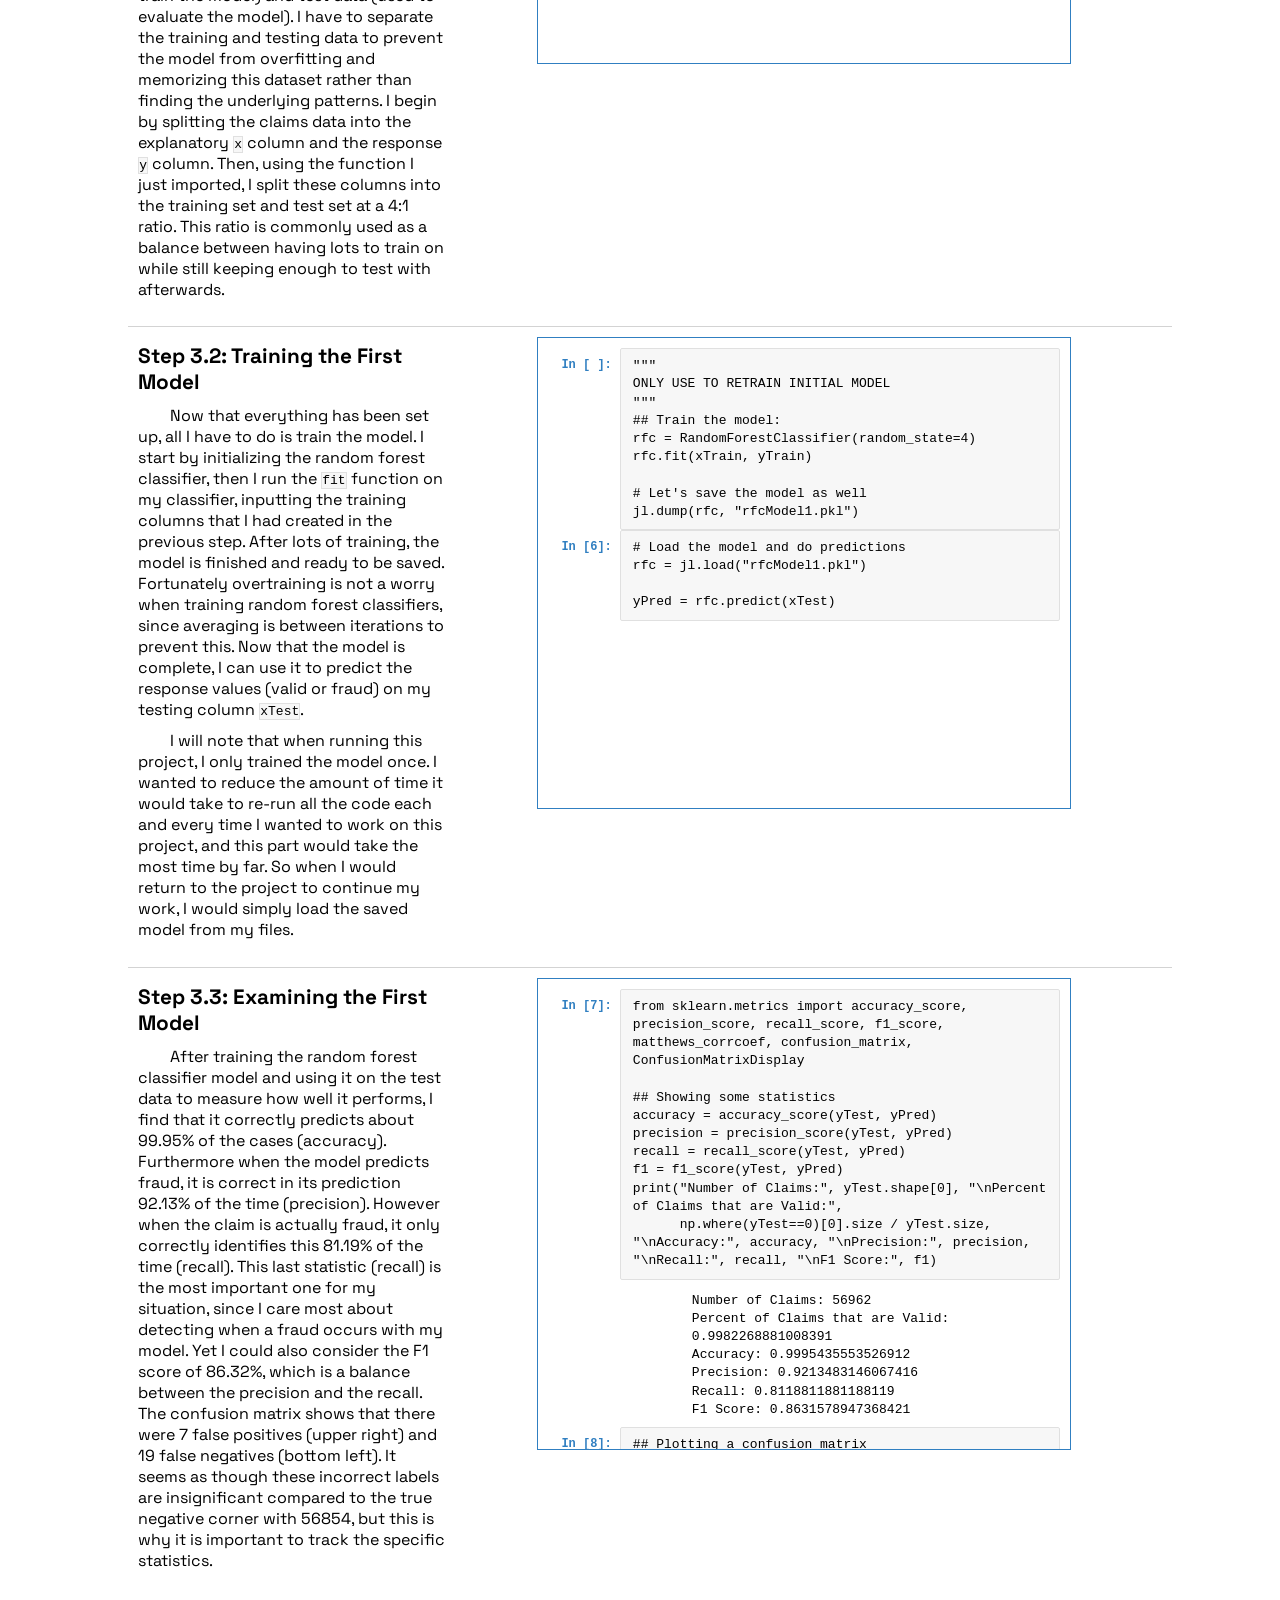
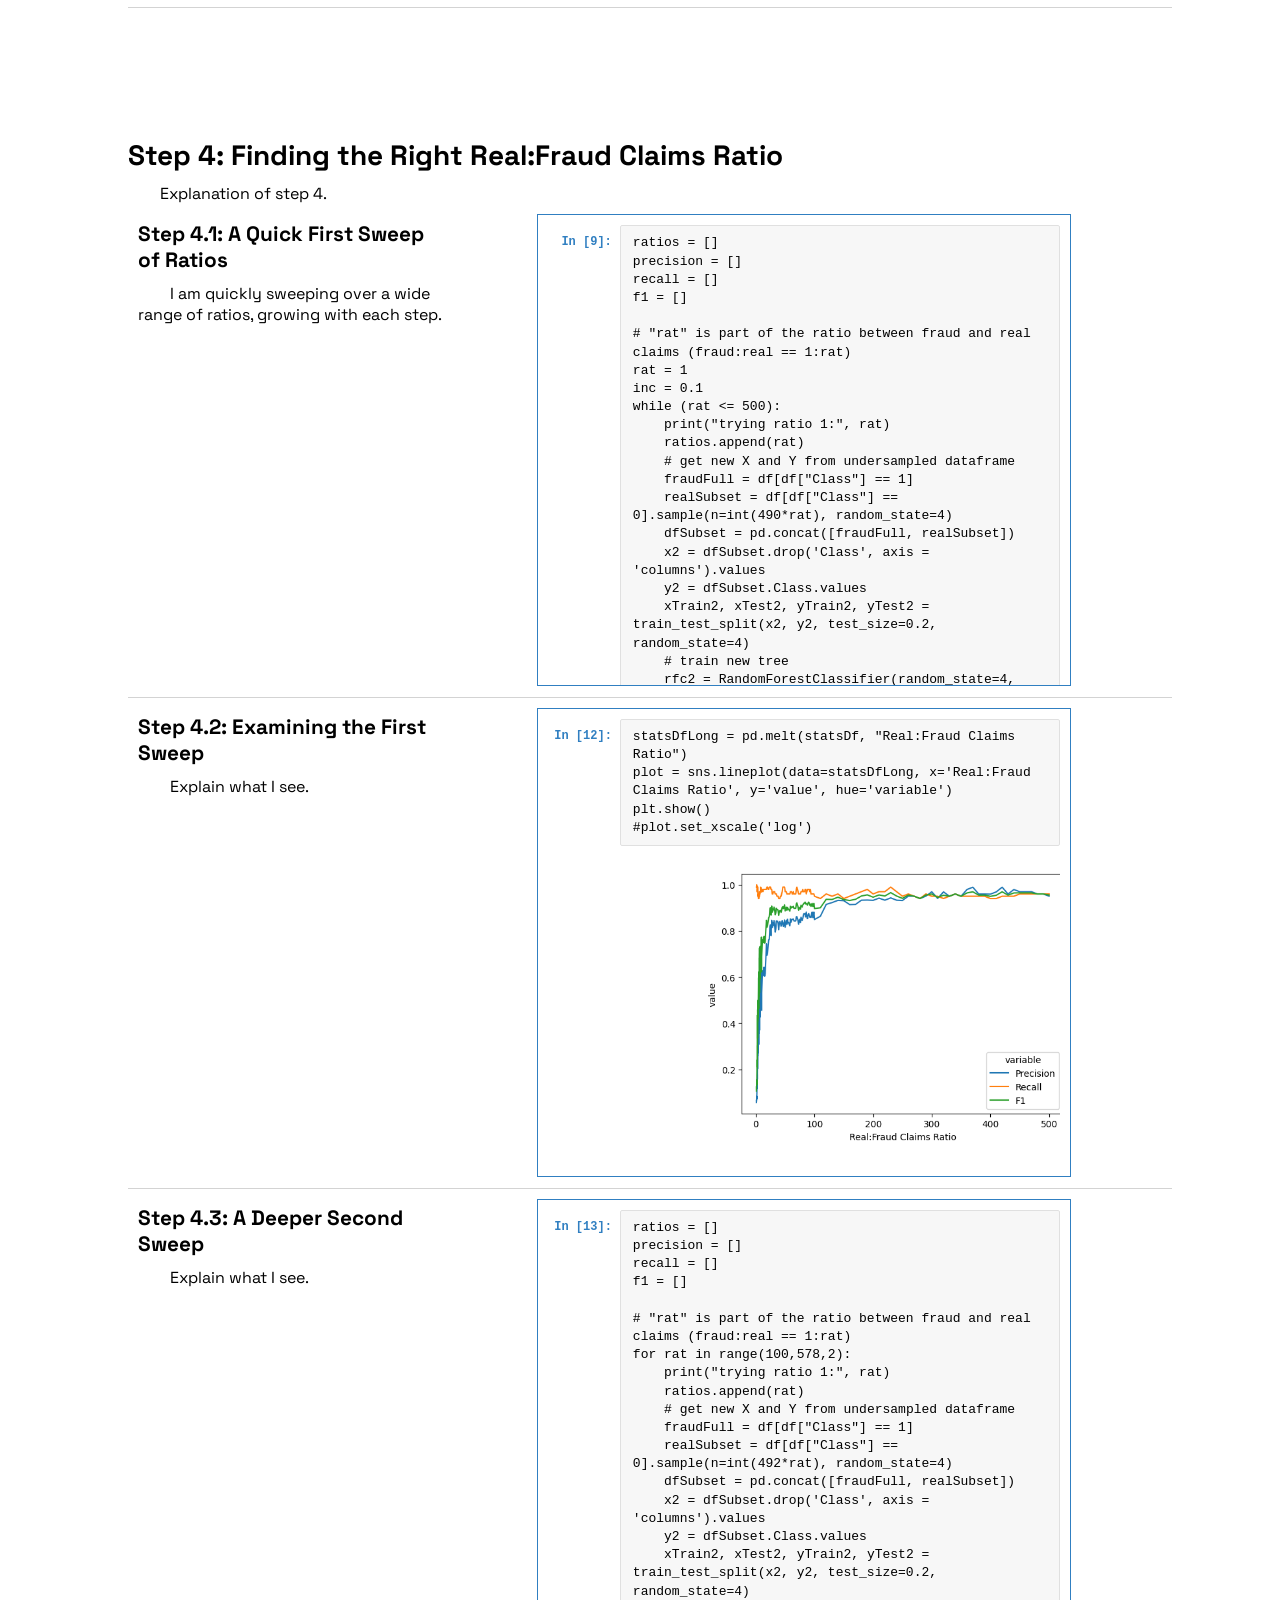
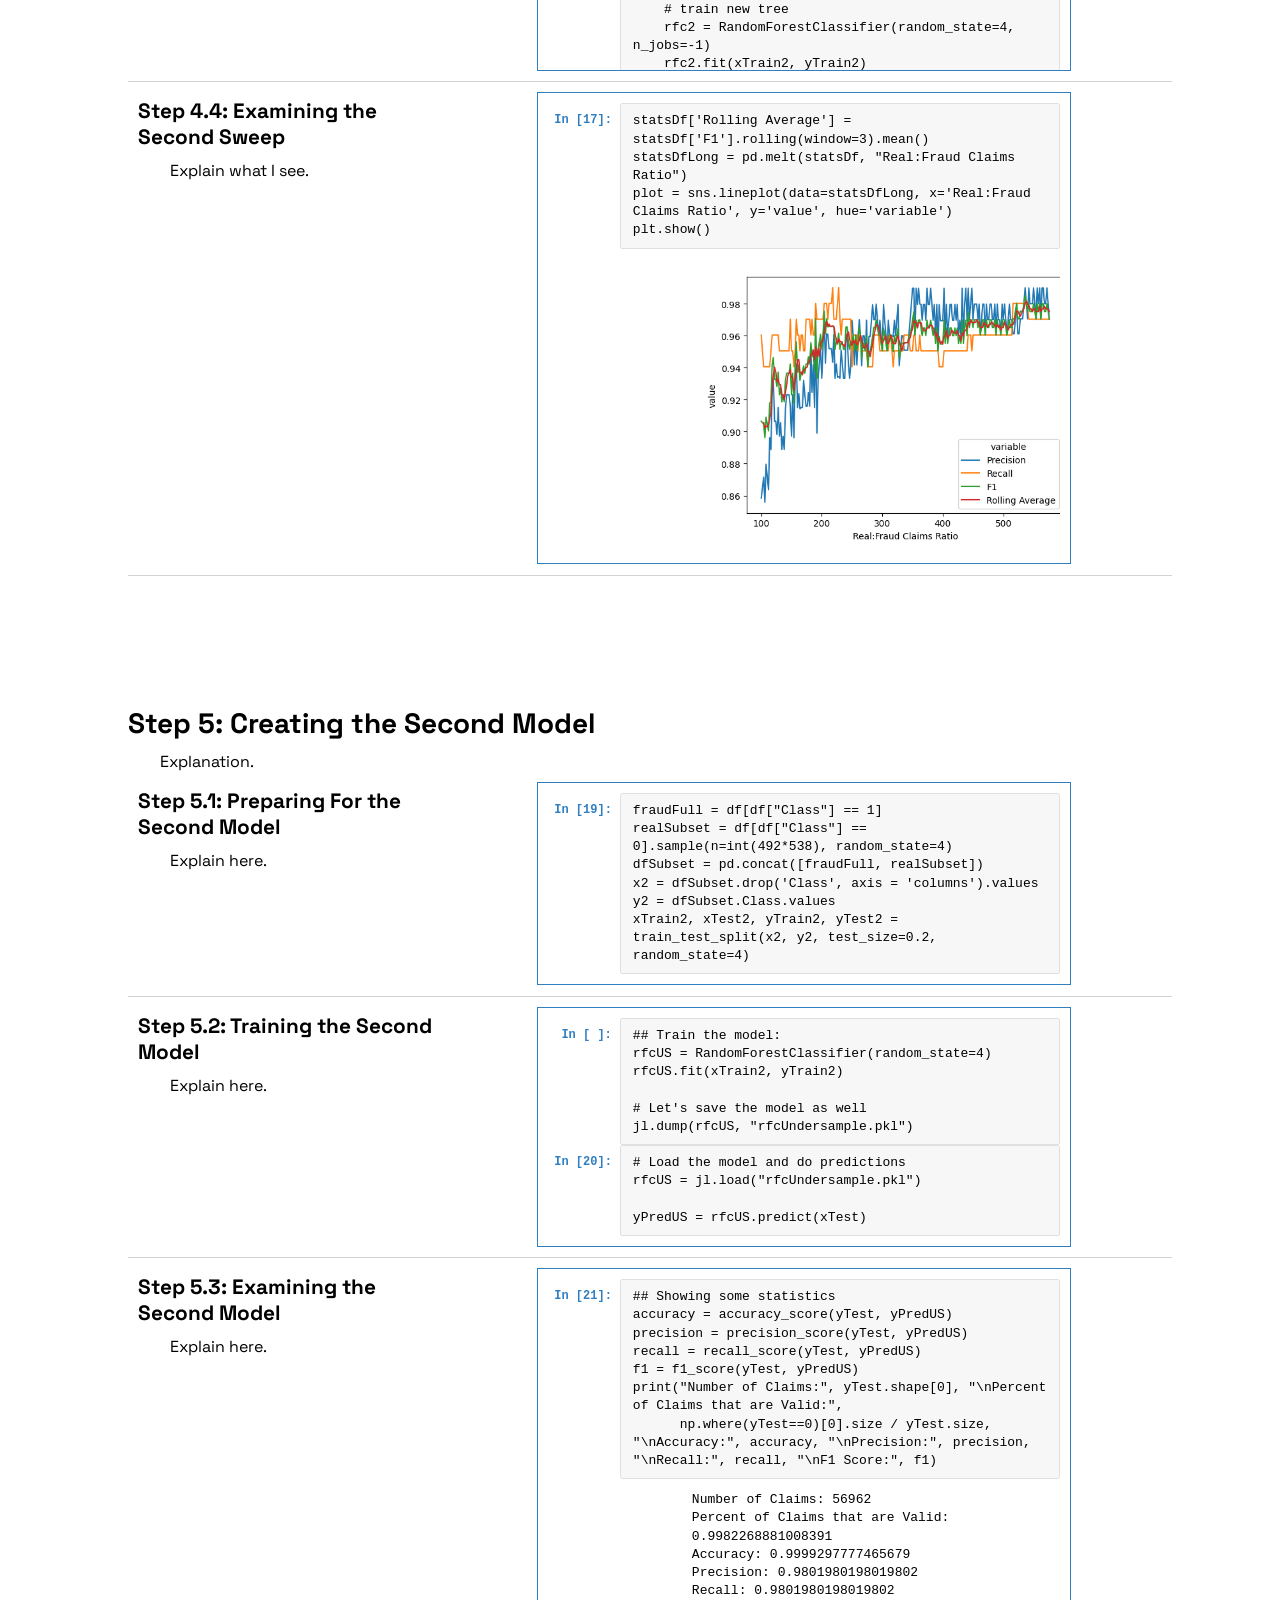
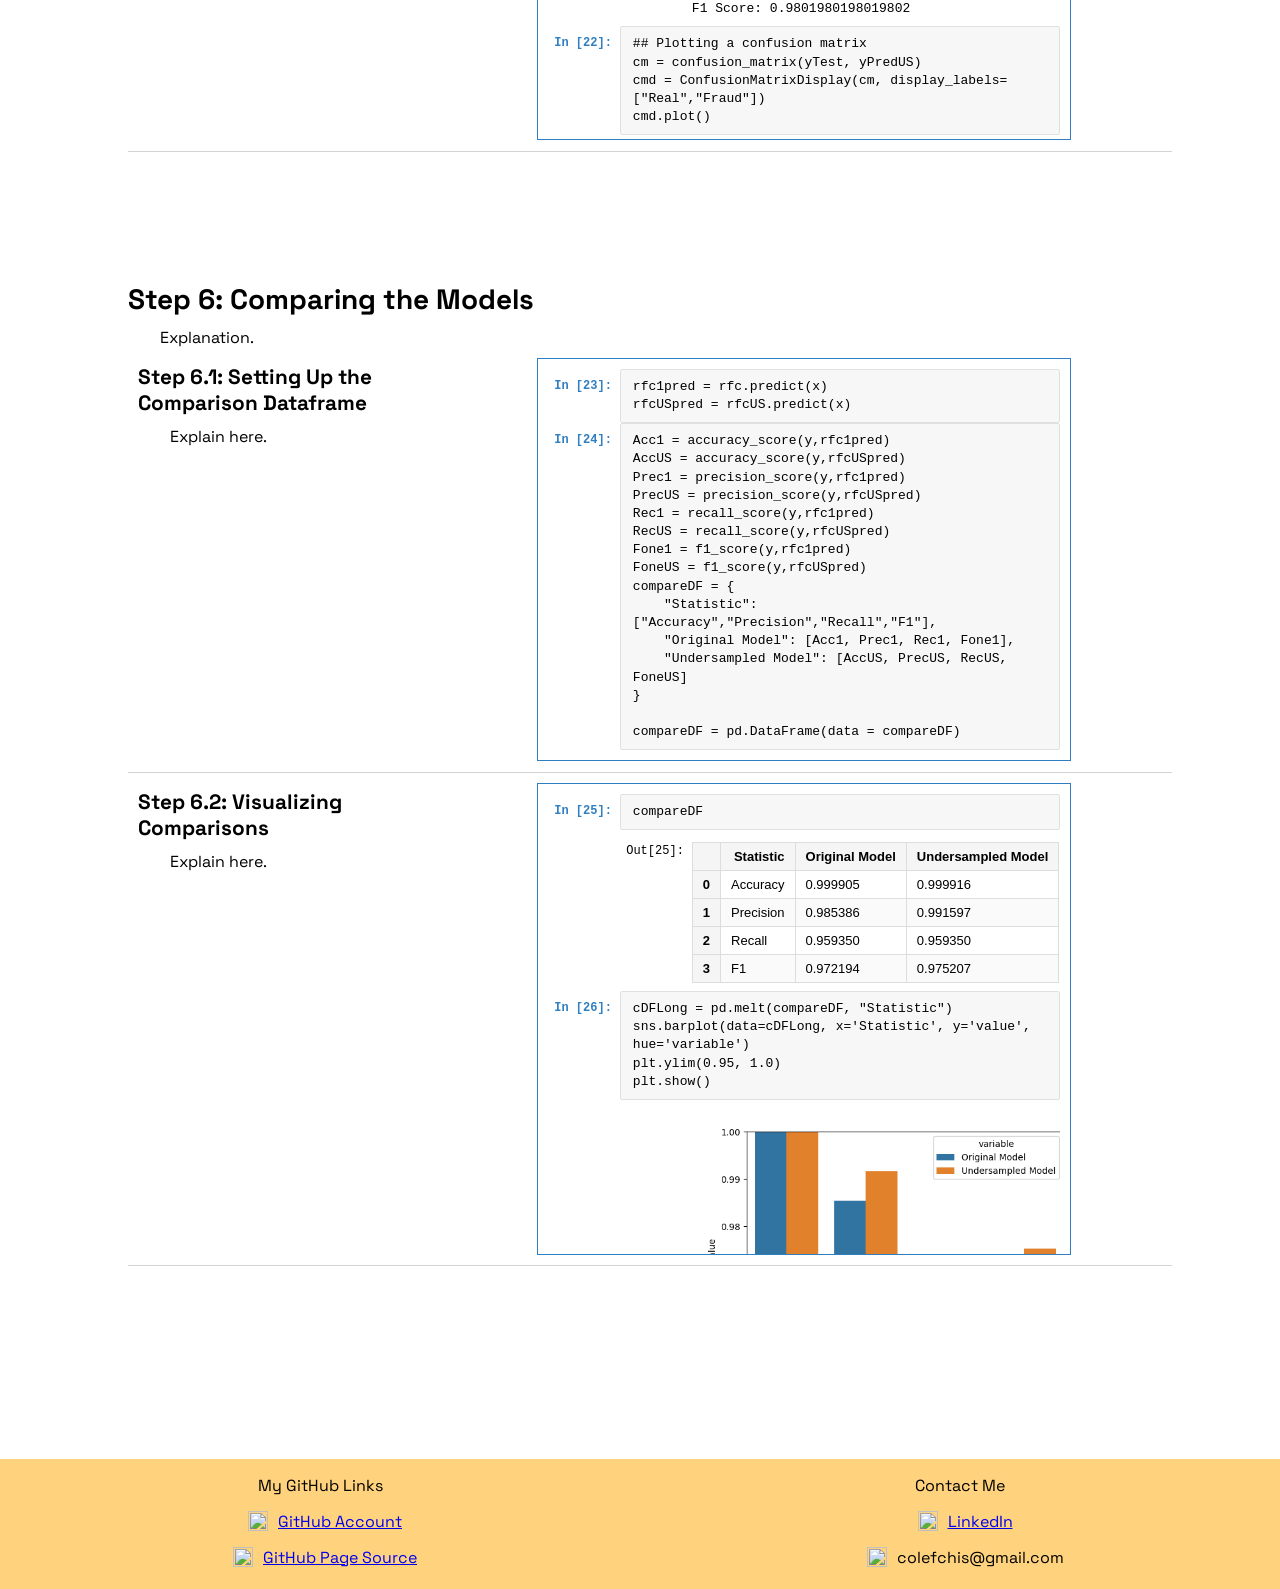
==== commit 06d0a66f: "Completed step 3 content" ====
--- a/index.html
+++ b/index.html
@@ -183,13 +183,16 @@
             <div class="step">
                 <div class="name">Step 3: Creating the First Model</div>
                 <div class="explain">
-                    Explanation.
+                    Now that I have set up the data and gotten a deeper look into the underlying patterns, I can begin writing the code for my first classifier model.
                 </div>
                 <div class="section">
                     <div class="text">
                         <div class="subname">Step 3.1: Preparing For the First Model</div>
                         <div class="explain">
-                            Explain here.
+                            First off, I need to import the machine learning libraries that I will be using to train this model. From the sklearn library (mentioned in step 1), I will import both the <code>RandomForestClassifier</code> and the <code>train_test_split</code> functions. The <code>RandomForestClassifier</code> is the AI classifier model itself that I will need to train, and the <code>train_test_split</code> is a function that will allow me to easily separate the training and testing data that I will feed to my model. 
+                        </div>
+                        <div class="explain">
+                            But before I begin training, I need to set up the training data (used to train the model) and test data (used to evaluate the model). I have to separate the training and testing data to prevent the model from overfitting and memorizing this dataset rather than finding the underlying patterns. I begin by splitting the claims data into the explanatory <code>x</code> column and the response <code>y</code> column. Then, using the function I just imported, I split these columns into the training set and test set at a 4:1 ratio. This ratio is commonly used as a balance between having lots to train on while still keeping enough to test with afterwards.
                             <ul></ul>
                         </div>
                     </div>
@@ -214,7 +217,10 @@
                     <div class="text">
                         <div class="subname">Step 3.2: Training the First Model</div>
                         <div class="explain">
-                            Explain here.
+                            Now that everything has been set up, all I have to do is train the model. I start by initializing the random forest classifier, then I run the <code>fit</code> function on my classifier, inputting the training columns that I had created in the previous step. After lots of training, the model is finished and ready to be saved. Fortunately overtraining is not a worry when training random forest classifiers, since averaging is between iterations to prevent this. Now that the model is complete, I can use it to predict the response values (valid or fraud) on my testing column <code>xTest</code>.
+                        </div>
+                        <div class="explain">
+                            I will note that when running this project, I only trained the model once. I wanted to reduce the amount of time it would take to re-run all the code each and every time I wanted to work on this project, and this part would take the most time by far. So when I would return to the project to continue my work, I would simply load the saved model from my files.
                             <ul></ul>
                         </div>
                     </div>
@@ -248,7 +254,10 @@
                     <div class="text">
                         <div class="subname">Step 3.3: Examining the First Model</div>
                         <div class="explain">
-                            Explain here.
+                            After training the random forest classifier model and using it on the test data to measure how well it performs, I find that it correctly predicts about 99.95% of the cases (accuracy). Furthermore when the model predicts fraud, it is correct in its prediction 92.13% of the time (precision). However when the claim is actually fraud, it only correctly identifies this 81.19% of the time (recall). This last statistic (recall) is the most important one for my situation, since I care most about detecting when a fraud occurs with my model. Yet I could also consider the F1 score of 86.32%, which is a balance between the precision and the recall. The confusion matrix shows that there were 7 false positives (upper right) and 19 false negatives (bottom left). It seems as though these incorrect labels are insignificant compared to the true negative corner with 56854, but this is why it is important to track the specific statistics.
+                        </div>
+                        <div class="explain">
+
                             <ul></ul>
                         </div>
                     </div>
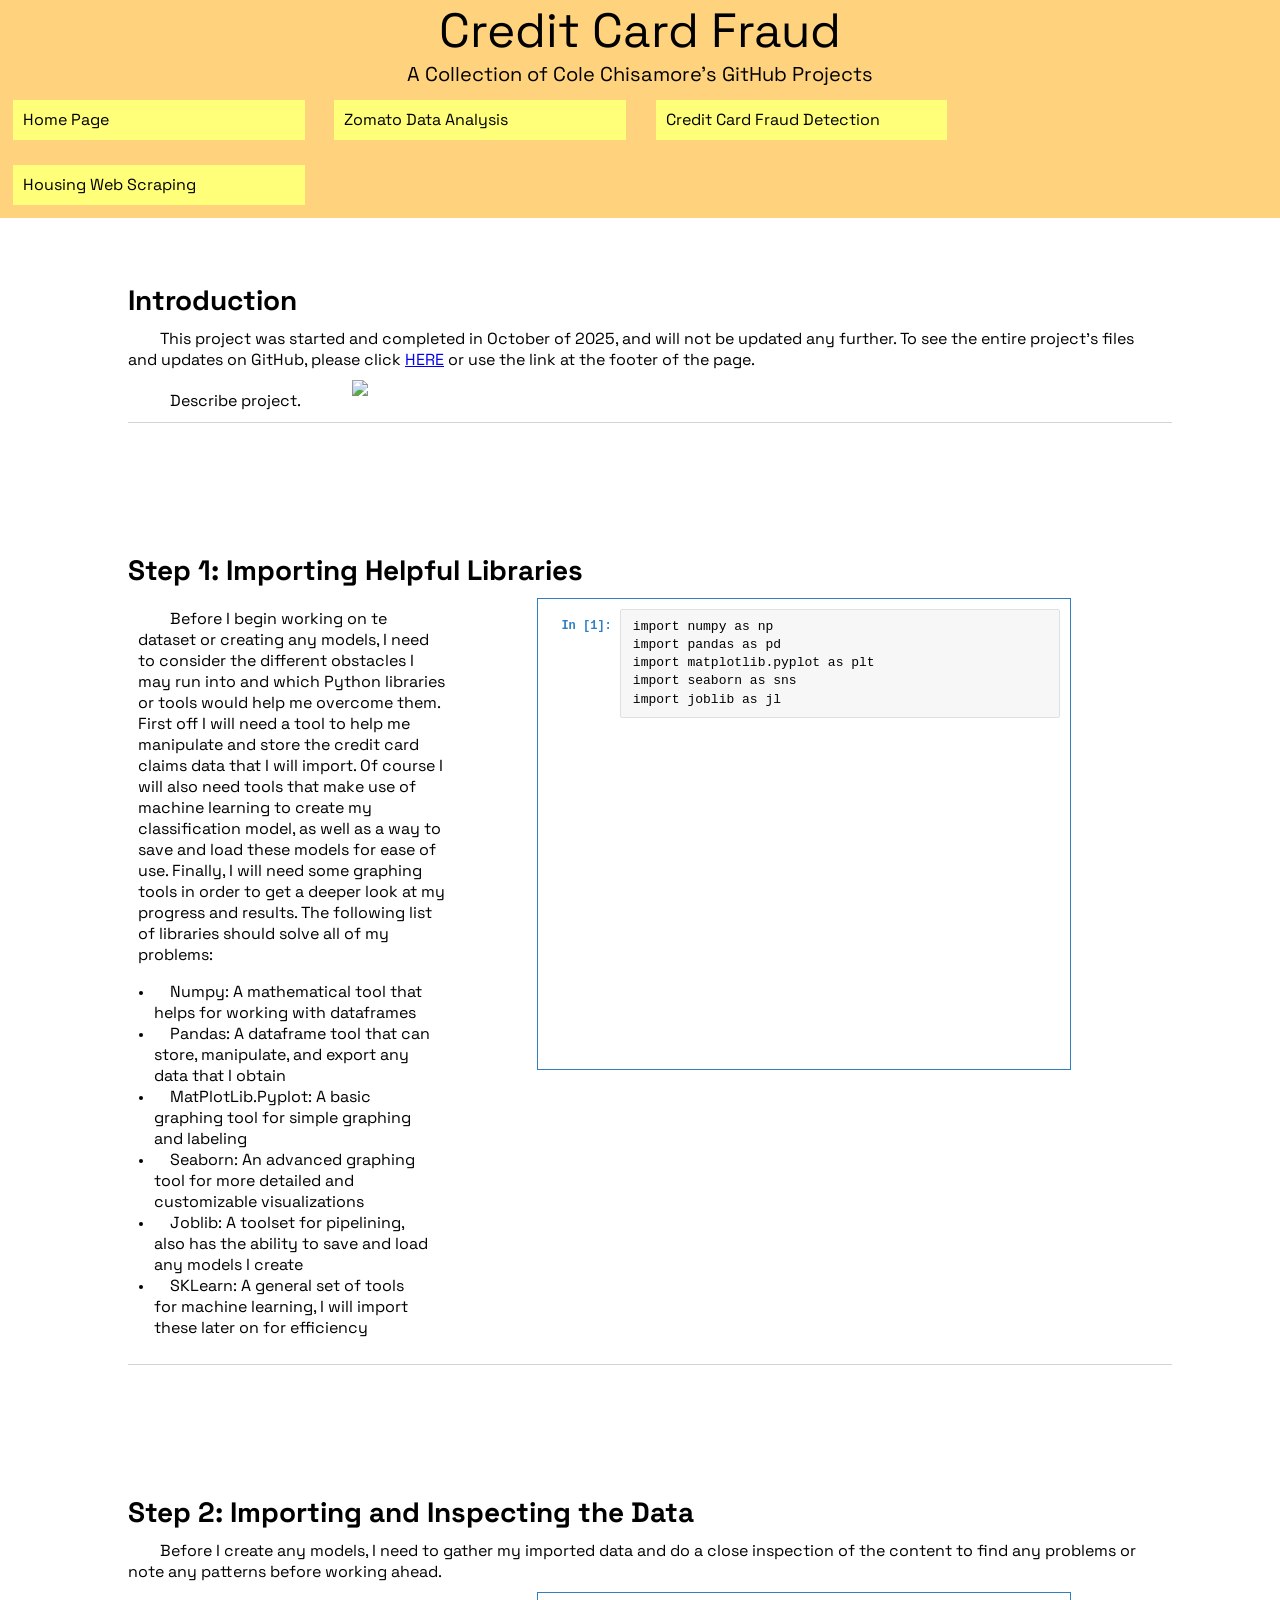
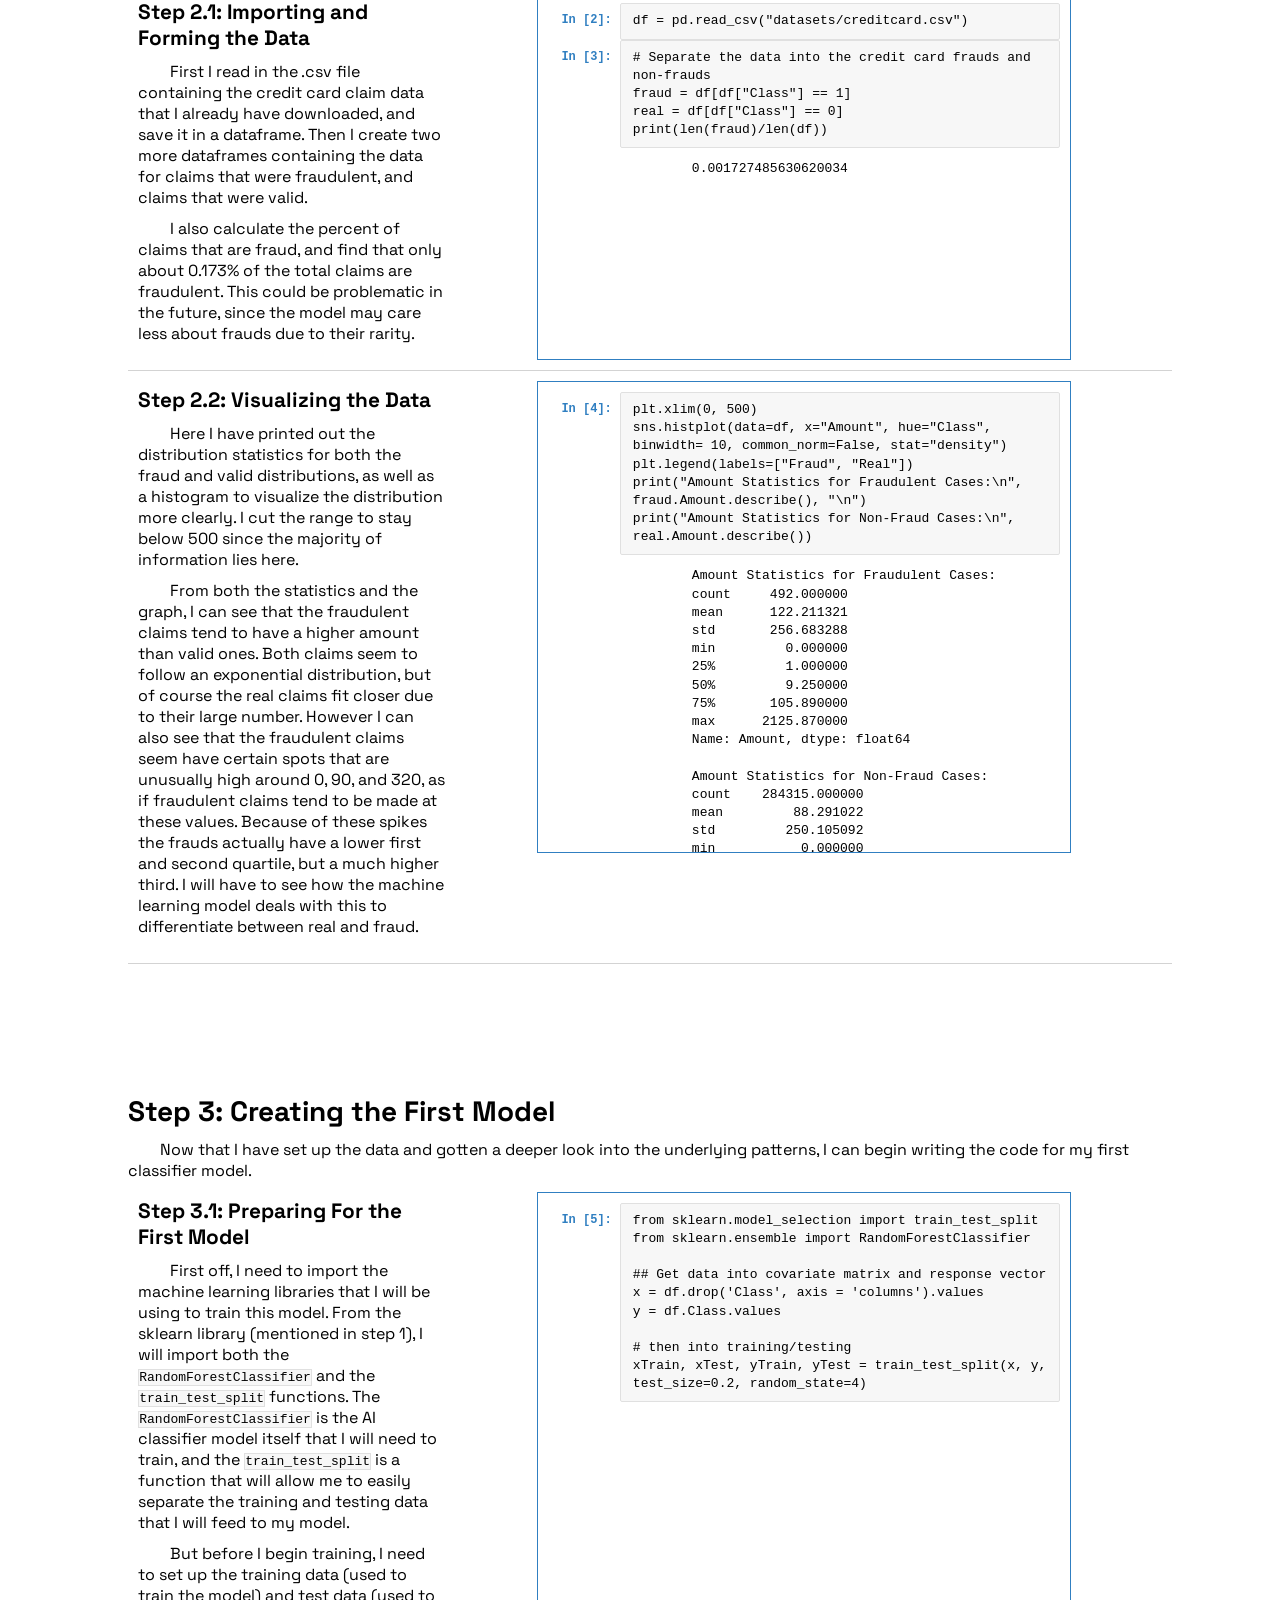
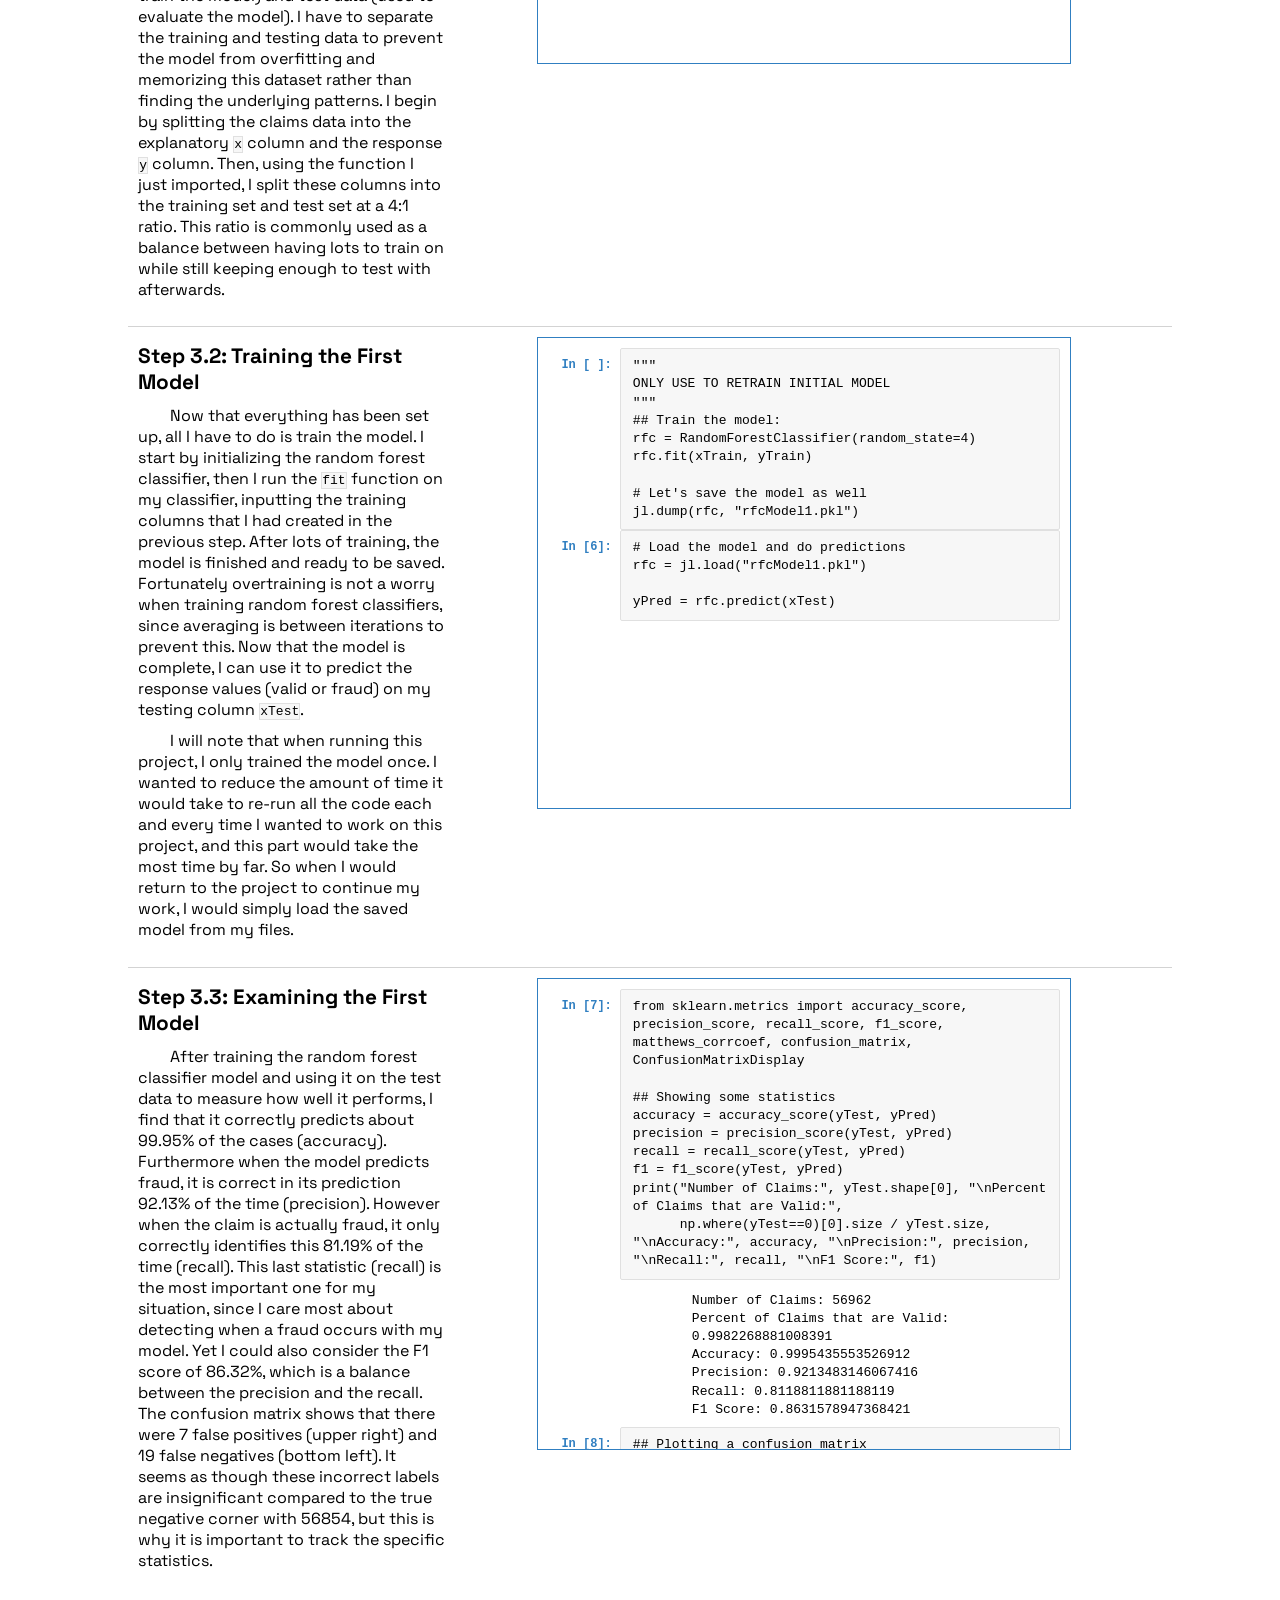
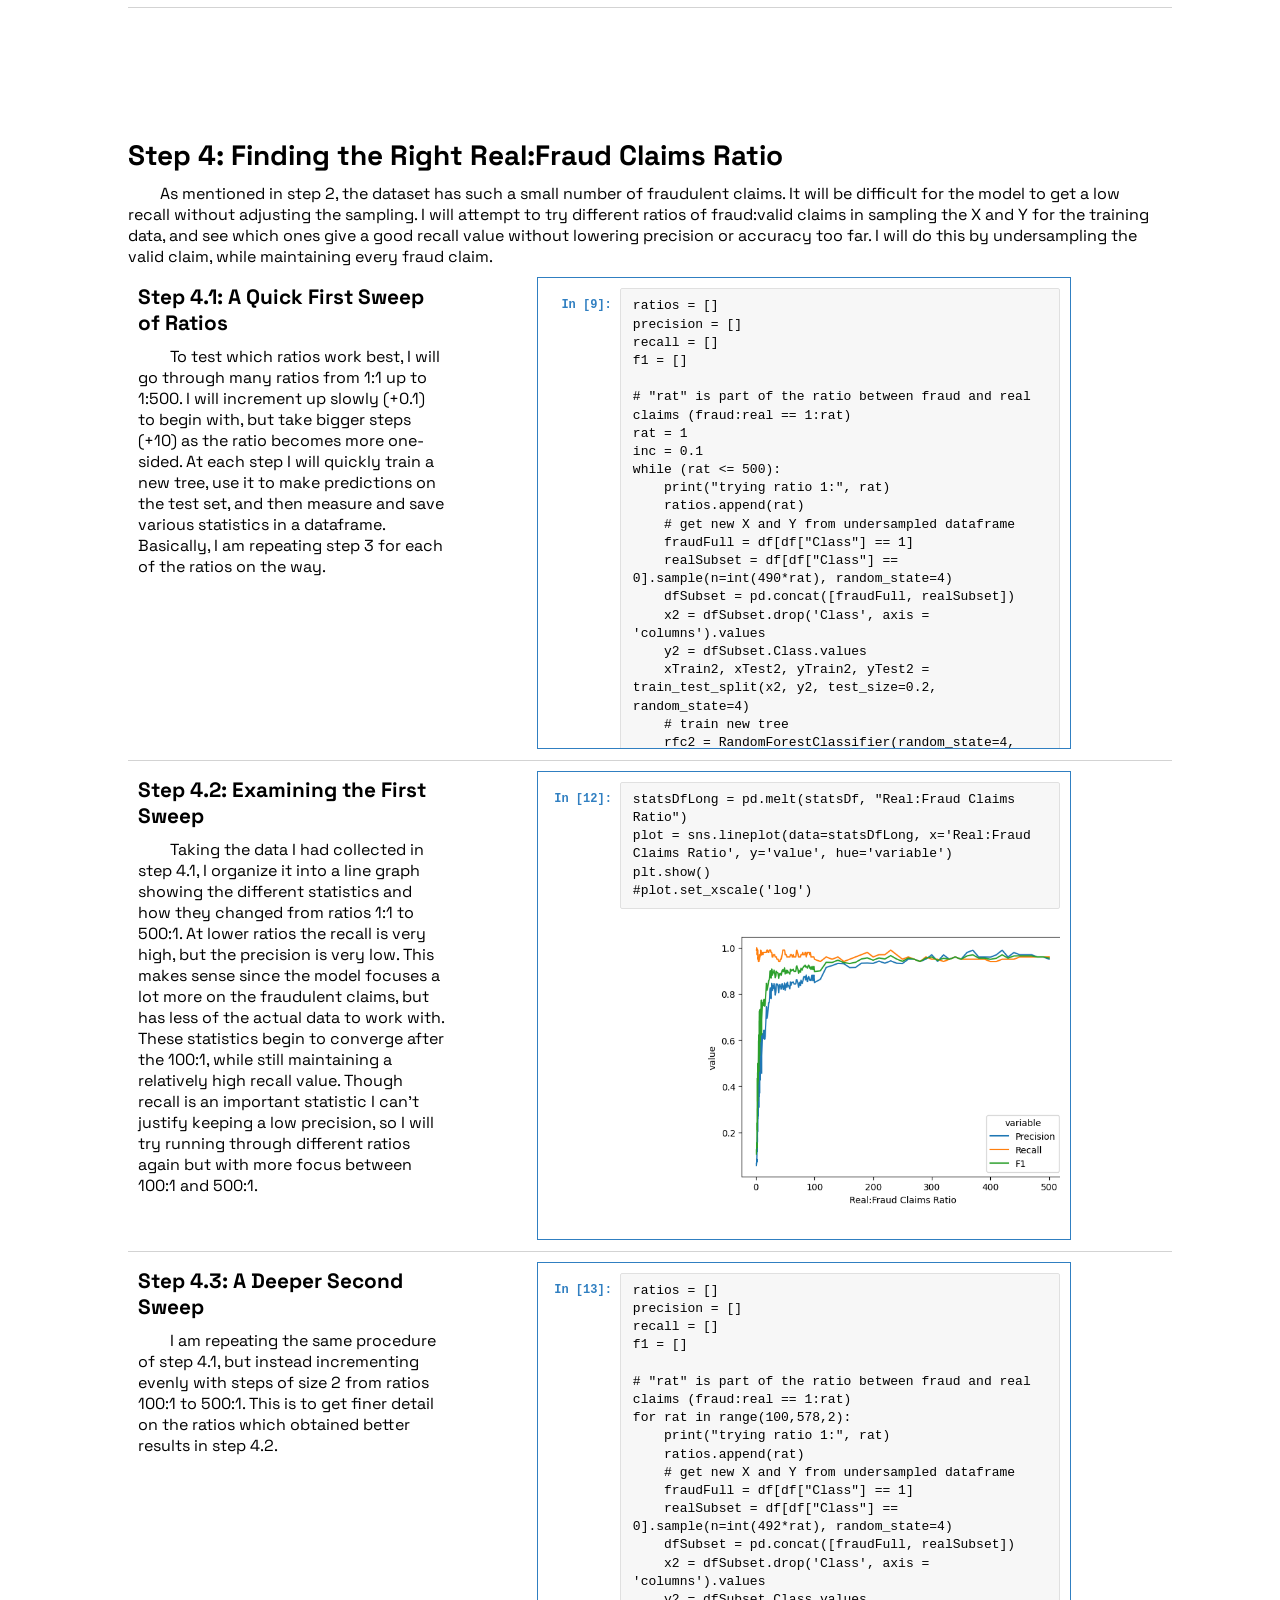
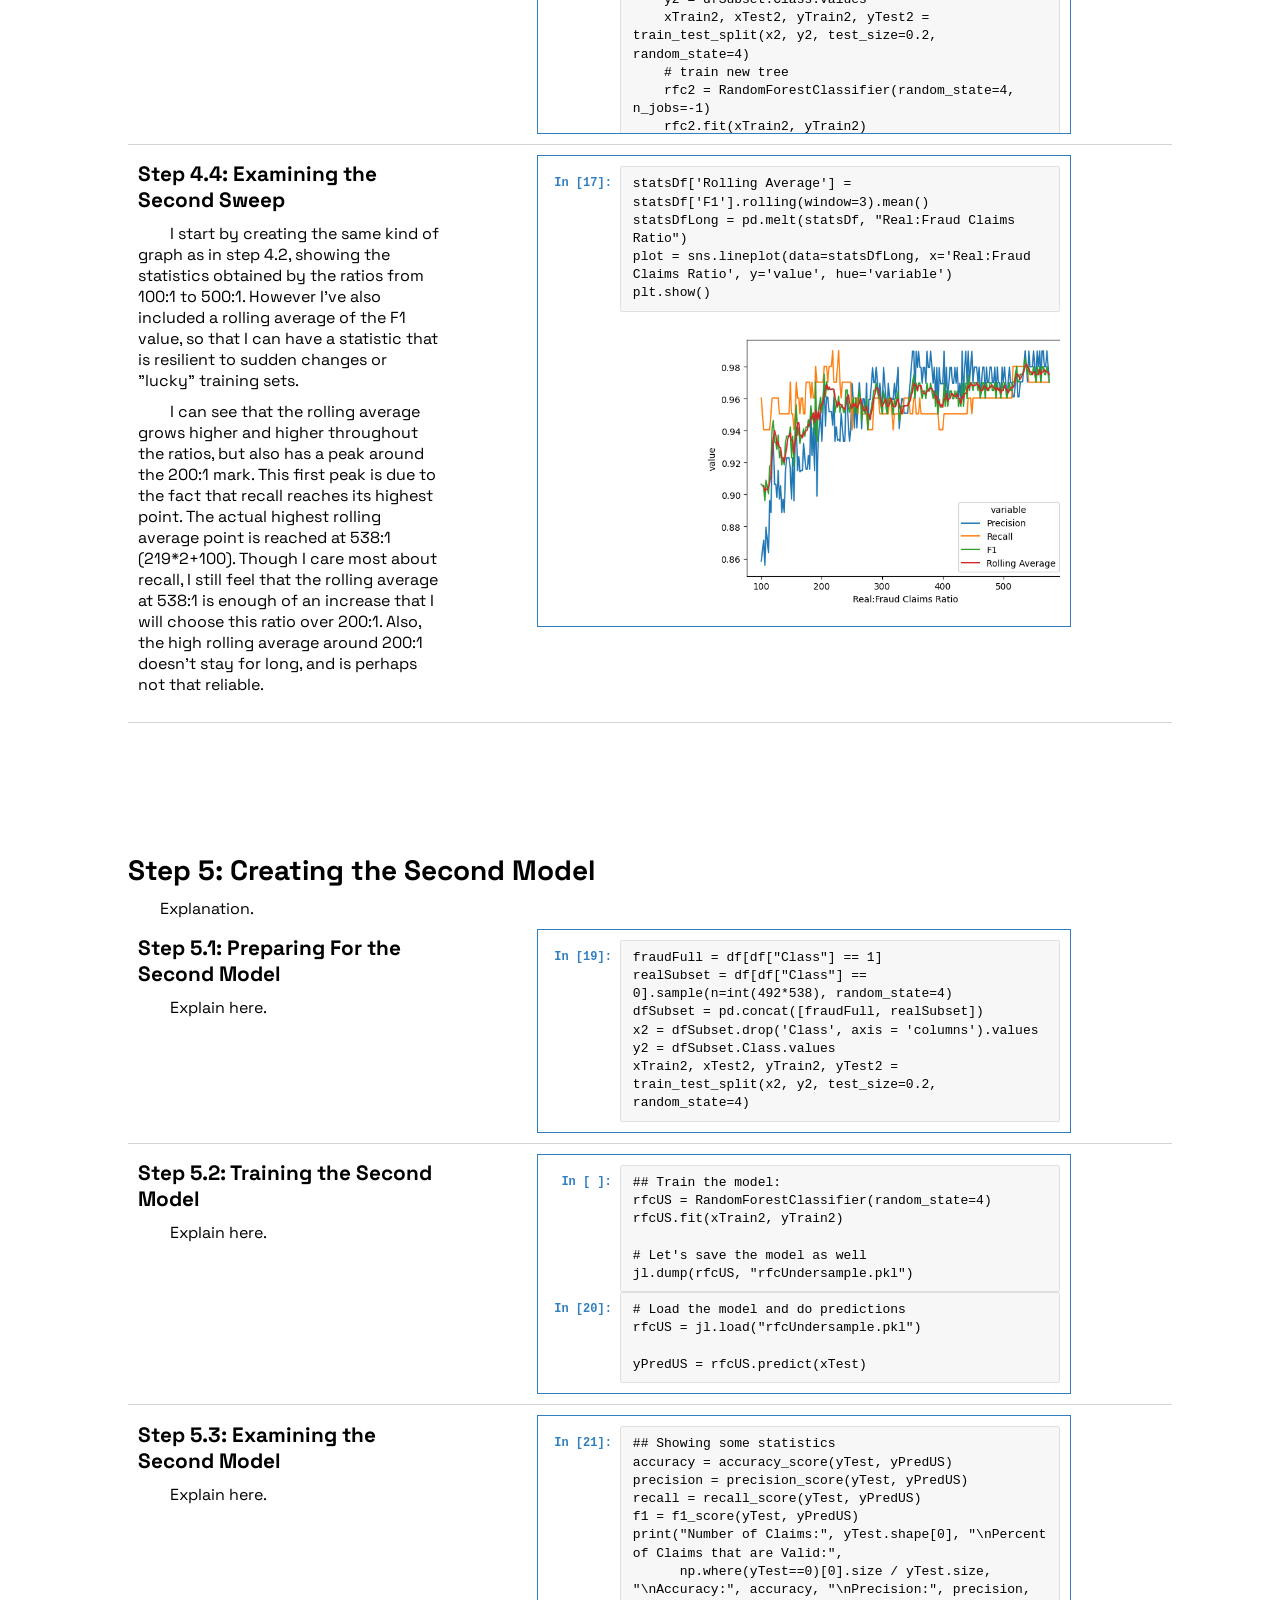
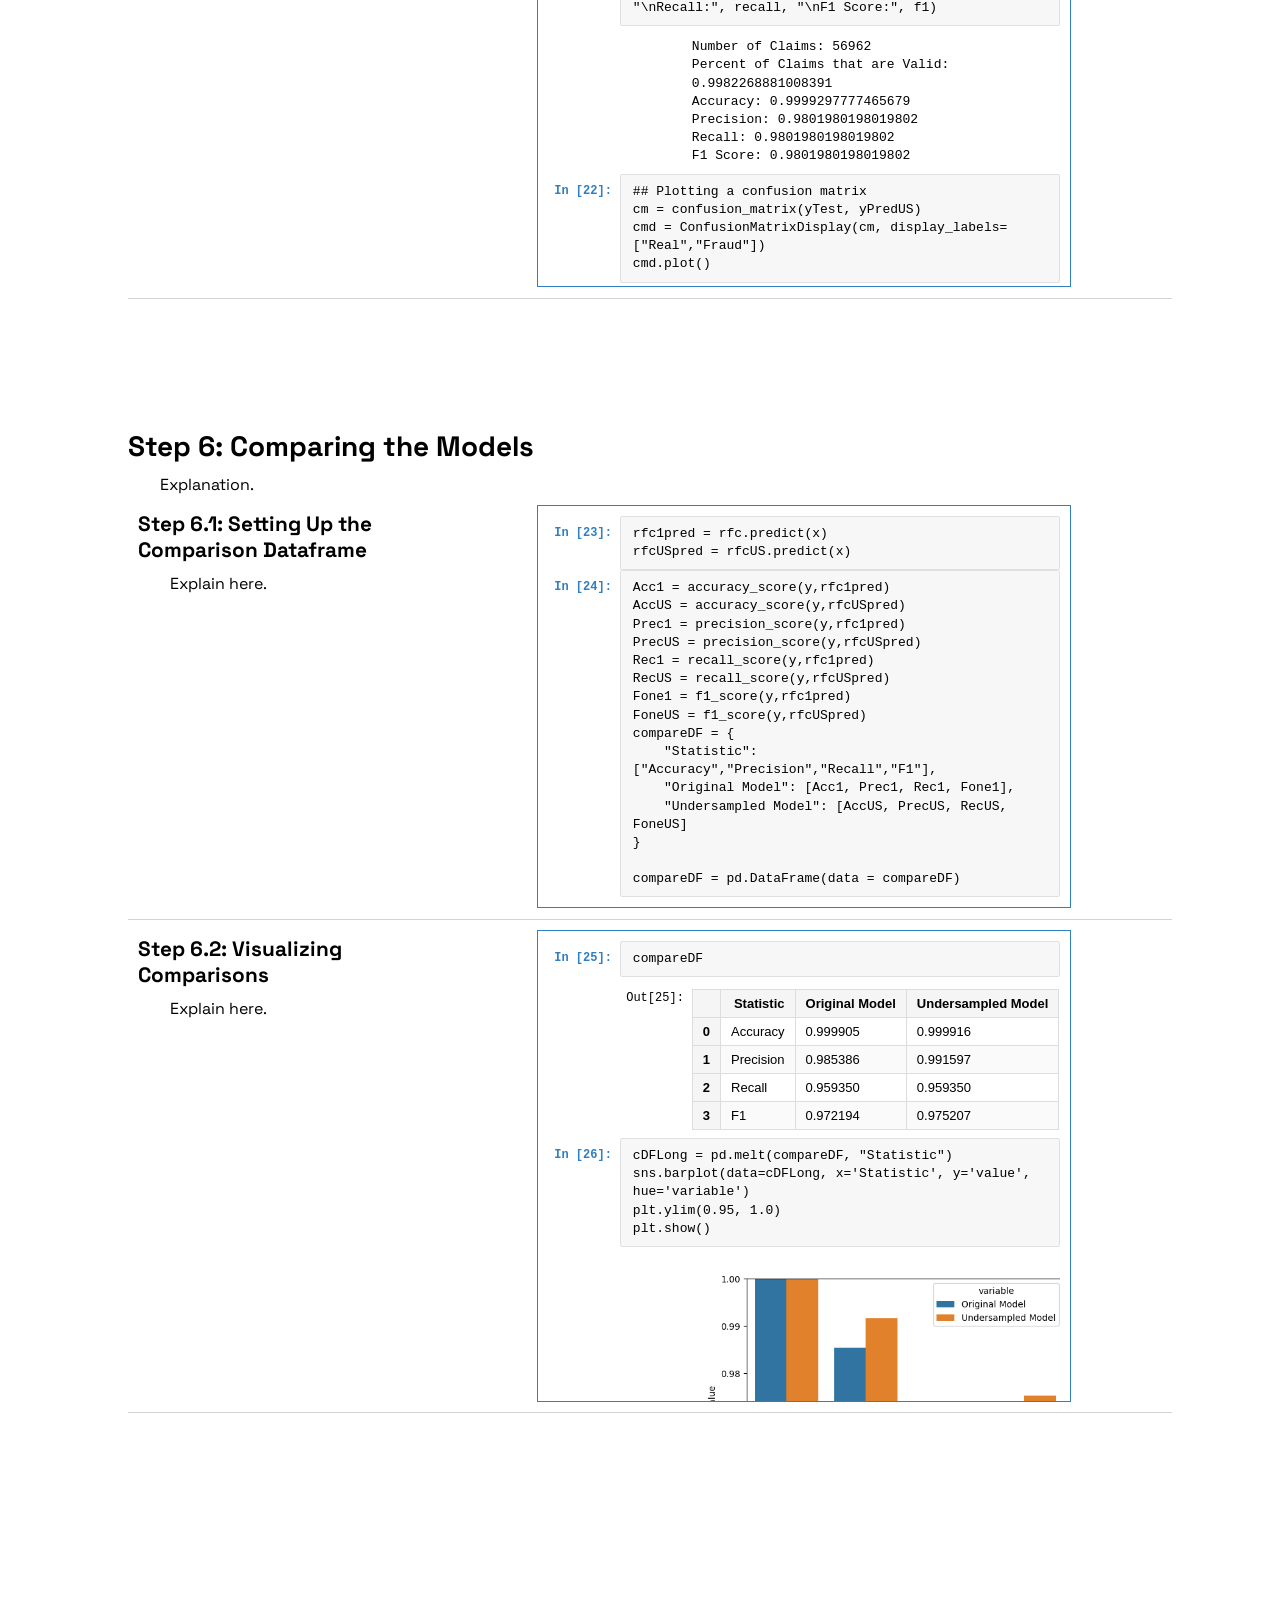
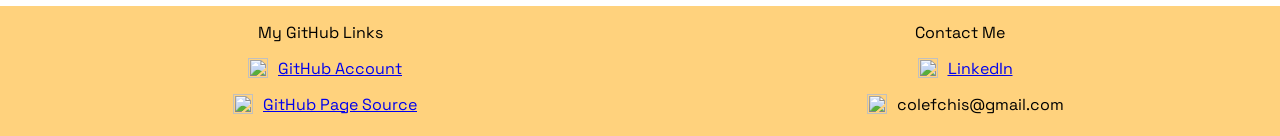
==== commit fb1fd992: "Step 4 content completed" ====
--- a/index.html
+++ b/index.html
@@ -323,13 +323,13 @@
             <div class="step">
                 <div class="name">Step 4: Finding the Right Real:Fraud Claims Ratio</div>
                 <div class="explain">
-                    Explanation of step 4.
+                    As mentioned in step 2, the dataset has such a small number of fraudulent claims. It will be difficult for the model to get a low recall without adjusting the sampling. I will attempt to try different ratios of fraud:valid claims in sampling the X and Y for the training data, and see which ones give a good recall value without lowering precision or accuracy too far. I will do this by undersampling the valid claim, while maintaining every fraud claim.
                 </div>
                 <div class="section">
                     <div class="text">
                         <div class="subname">Step 4.1: A Quick First Sweep of Ratios</div>
                         <div class="explain">
-                            I am quickly sweeping over a wide range of ratios, growing with each step.
+                            To test which ratios work best, I will go through many ratios from 1:1 up to 1:500. I will increment up slowly (+0.1) to begin with, but take bigger steps (+10) as the ratio becomes more one-sided. At each step I will quickly train a new tree, use it to make predictions on the test set, and then measure and save various statistics in a dataframe. Basically, I am repeating step 3 for each of the ratios on the way.
                             <ul></ul>
                         </div>
                     </div>
@@ -734,7 +734,8 @@
                     <div class="text">
                         <div class="subname">Step 4.2: Examining the First Sweep</div>
                         <div class="explain">
-                            Explain what I see.
+                            Taking the data I had collected in step 4.1, I organize it into a line graph showing the different statistics and how they changed from ratios 1:1 to 500:1. At lower ratios the recall is very high, but the precision is very low. This makes sense since the model focuses a lot more on the fraudulent claims, but has less of the actual data to work with. These statistics begin to converge after the 100:1, while still maintaining a relatively high recall value. Though recall is an important statistic I can't justify keeping a low precision, so I will try running through different ratios again but with more focus between 100:1 and 500:1.
+                            <ul></ul>
                         </div>
                     </div>
                     <div class="notebook-container">
@@ -761,7 +762,8 @@
                     <div class="text">
                         <div class="subname">Step 4.3: A Deeper Second Sweep</div>
                         <div class="explain">
-                            Explain what I see.
+                            I am repeating the same procedure of step 4.1, but instead incrementing evenly with steps of size 2 from ratios 100:1 to 500:1. This is to get finer detail on the ratios which obtained better results in step 4.2.
+                            <ul></ul>
                         </div>
                     </div>
                     <div class="notebook-container">
@@ -1185,7 +1187,11 @@
                     <div class="text">
                         <div class="subname">Step 4.4: Examining the Second Sweep</div>
                         <div class="explain">
-                            Explain what I see.
+                            I start by creating the same kind of graph as in step 4.2, showing the statistics obtained by the ratios from 100:1 to 500:1. However I've also included a rolling average of the F1 value, so that I can have a statistic that is resilient to sudden changes or "lucky" training sets. 
+                        </div>
+                        <div class="explain">
+                            I can see that the rolling average grows higher and higher throughout the ratios, but also has a peak around the 200:1 mark. This first peak is due to the fact that recall reaches its highest point. The actual highest rolling average point is reached at 538:1 (219*2+100). Though I care most about recall, I still feel that the rolling average at 538:1 is enough of an increase that I will choose this ratio over 200:1. Also, the high rolling average around 200:1 doesn't stay for long, and is perhaps not that reliable.
+                            <ul></ul>
                         </div>
                     </div>
                     <div class="notebook-container">
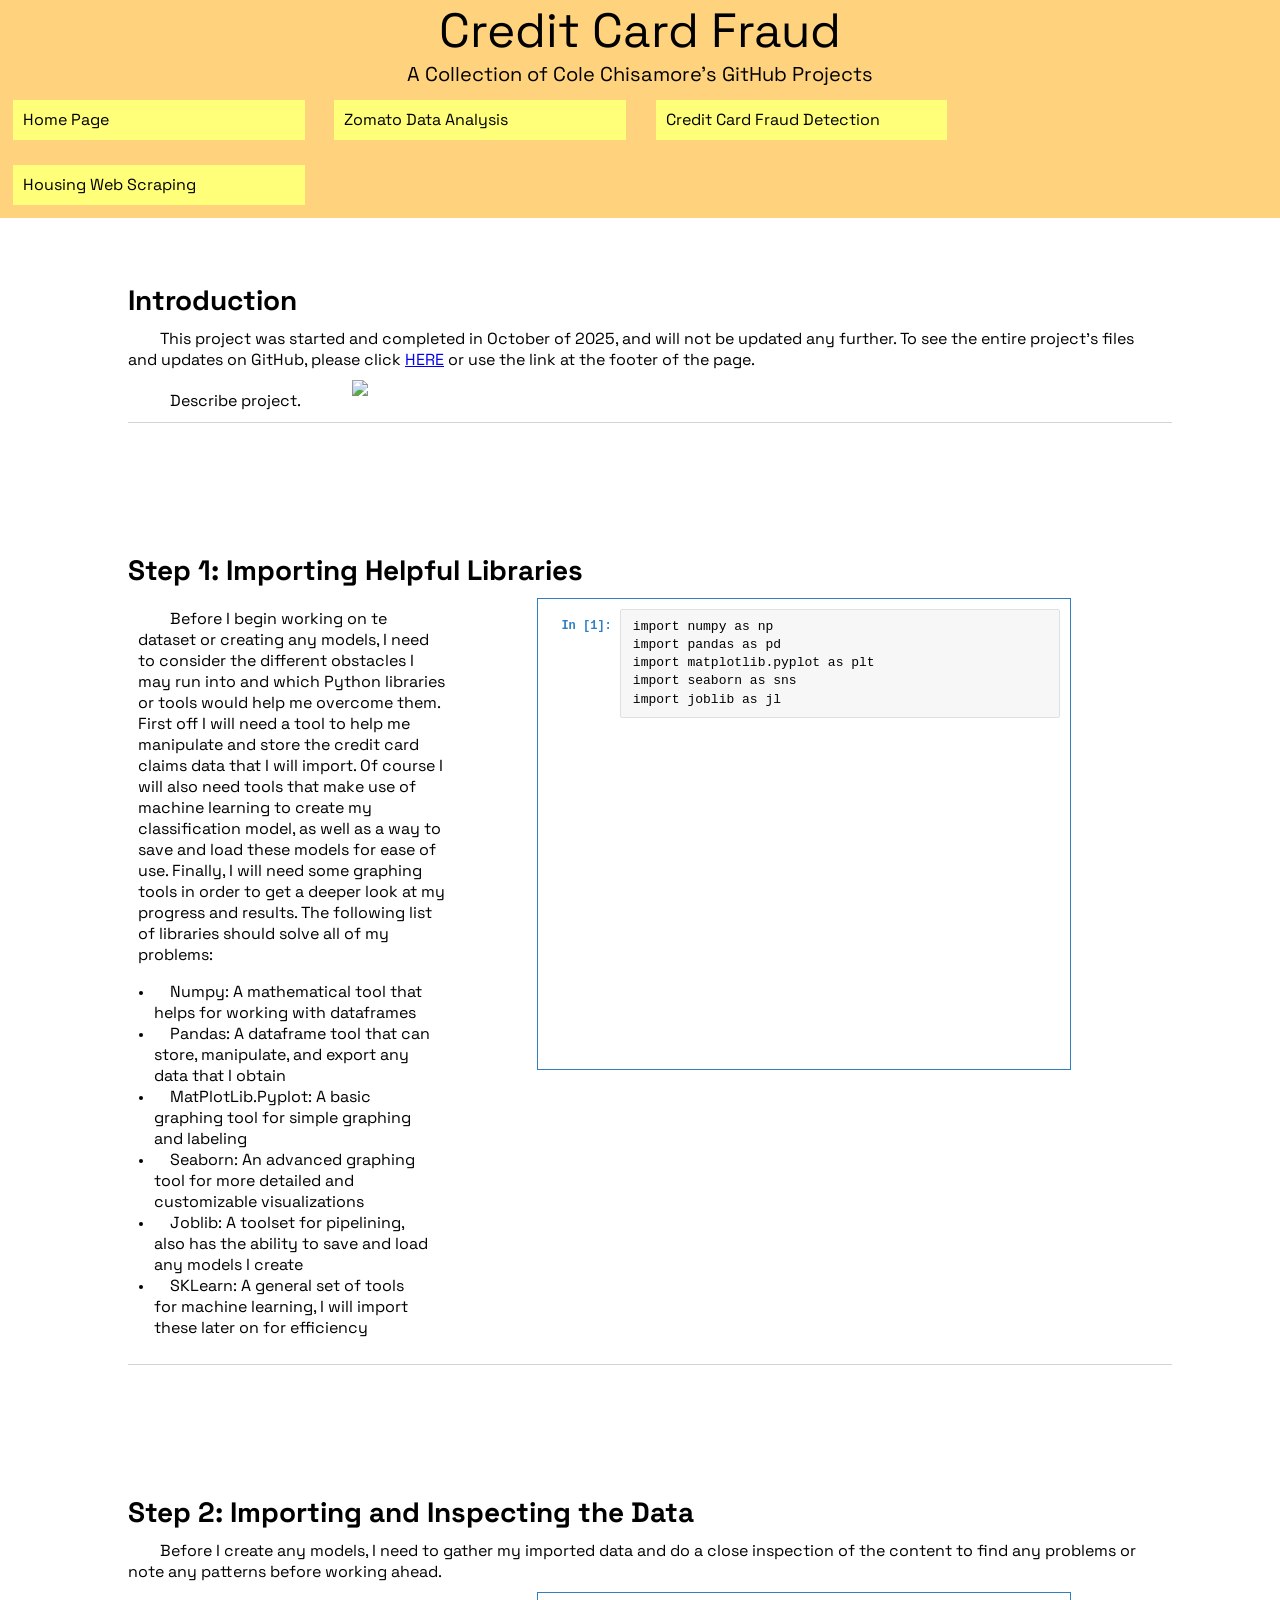
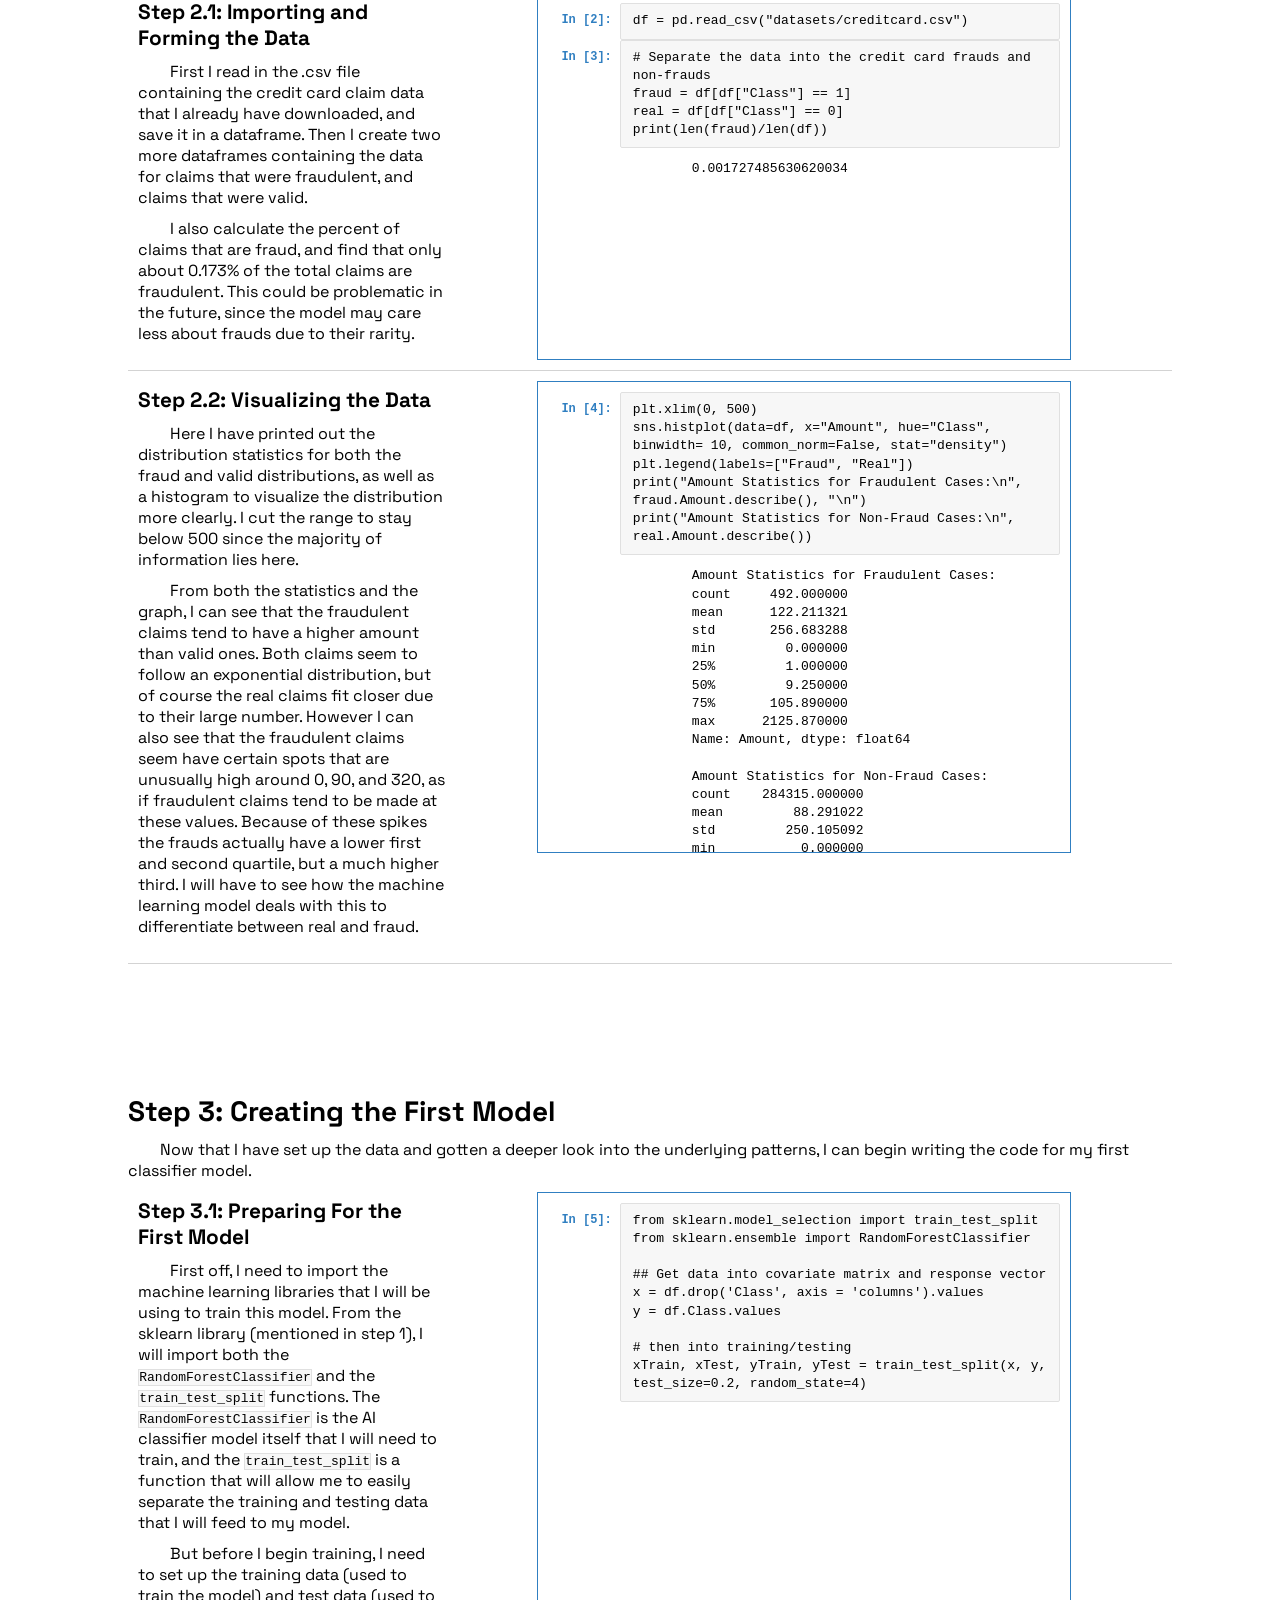
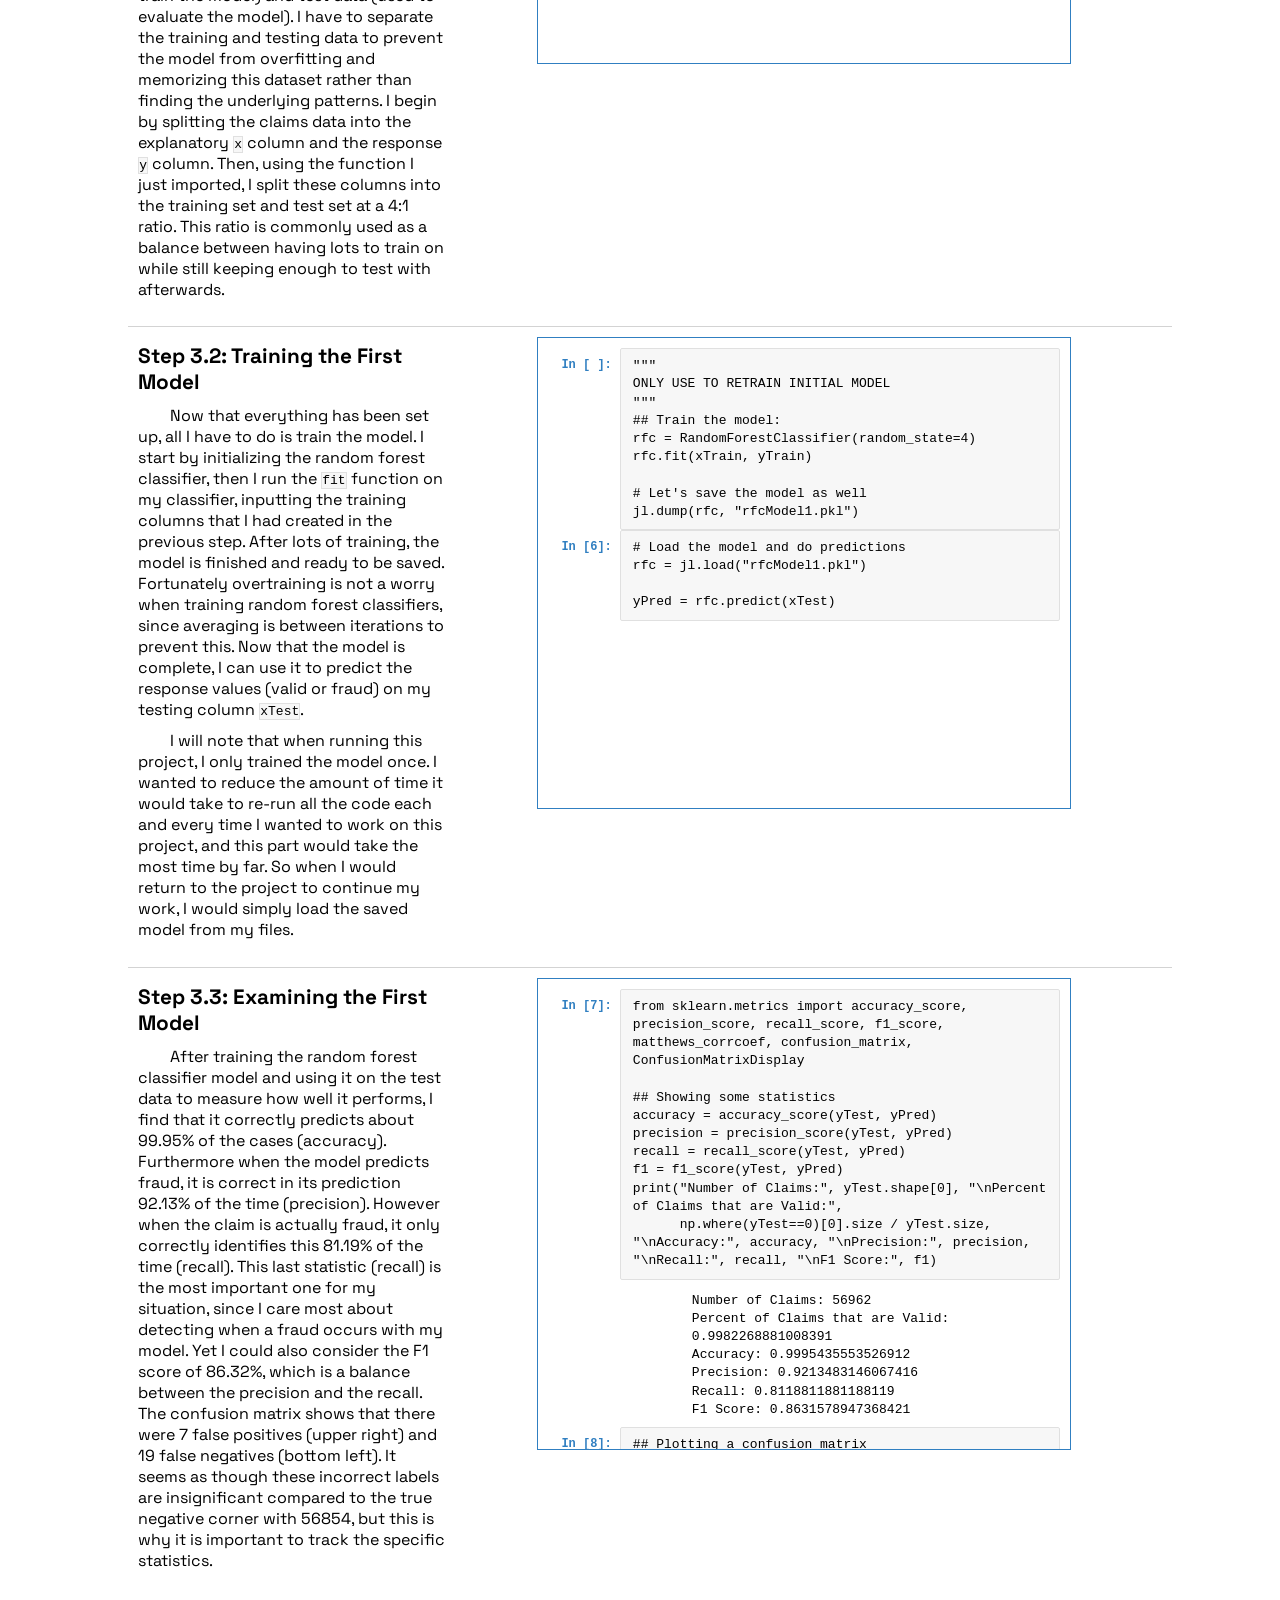
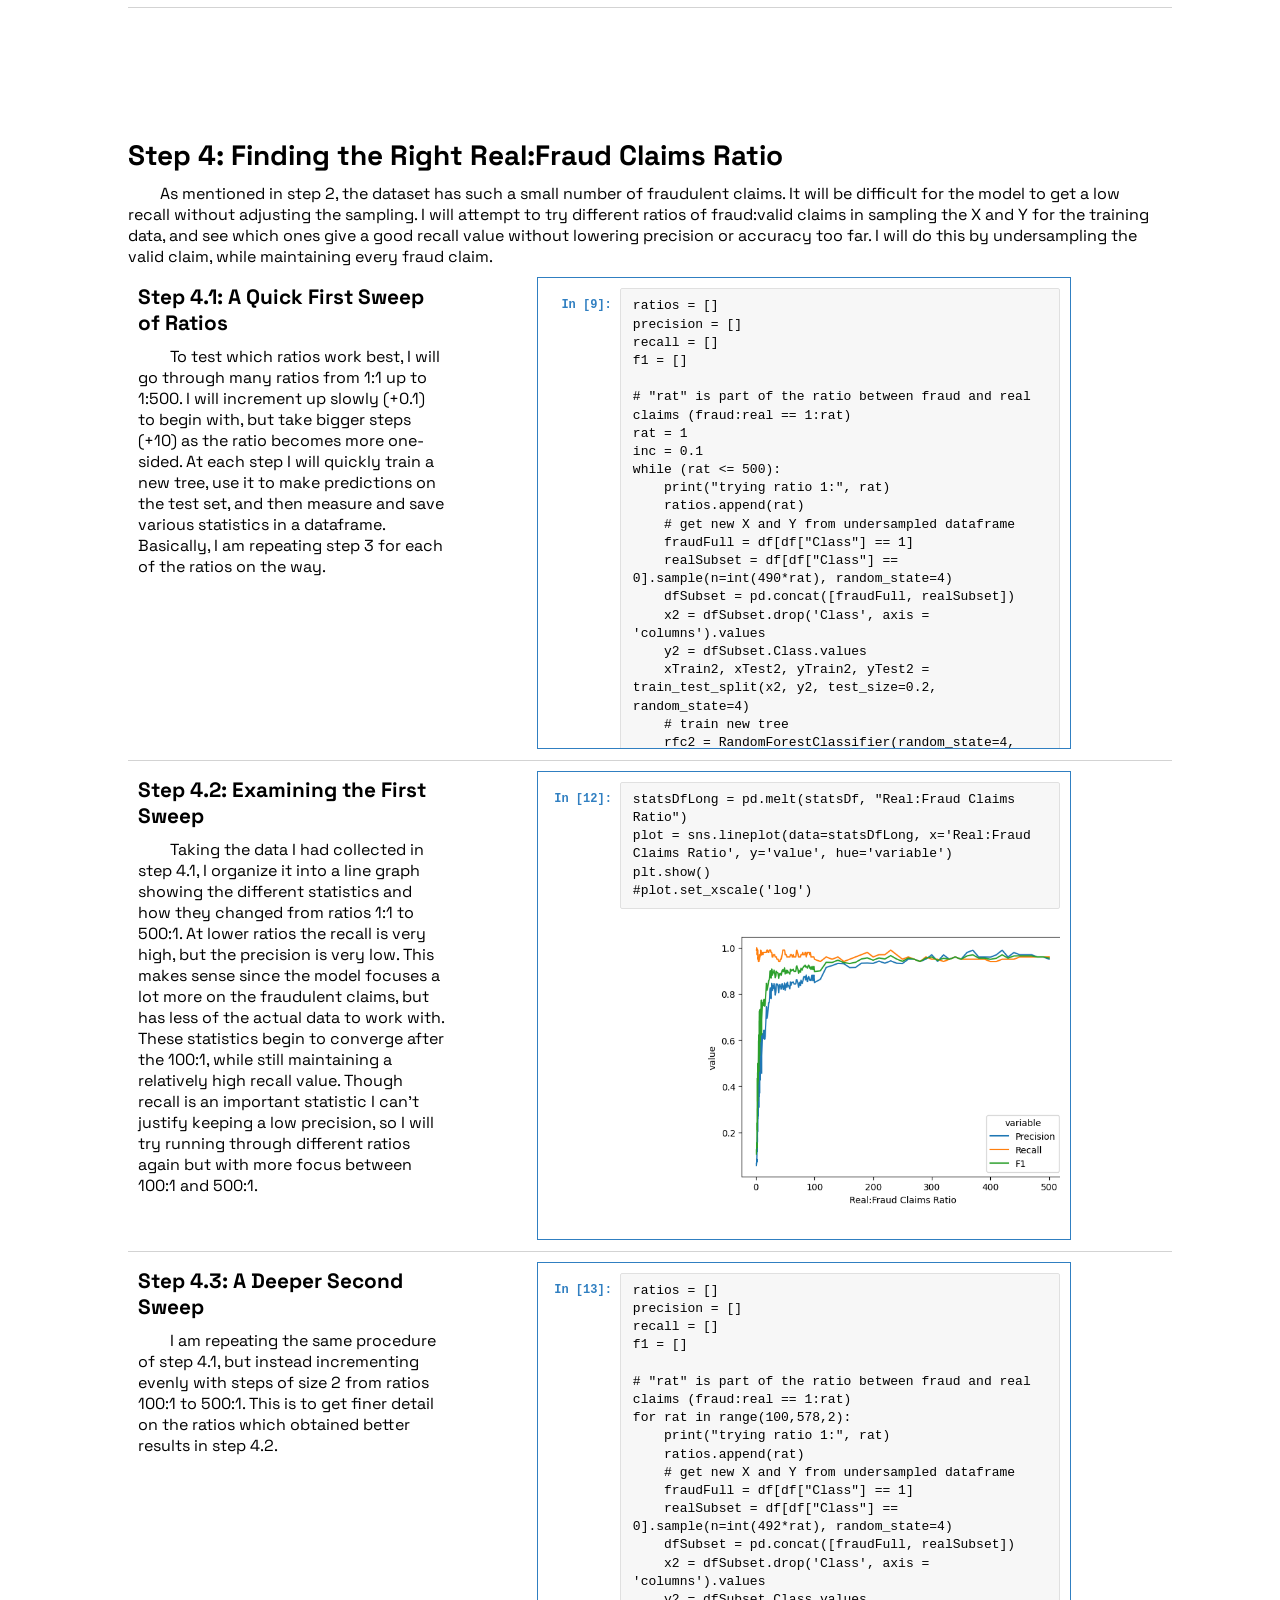
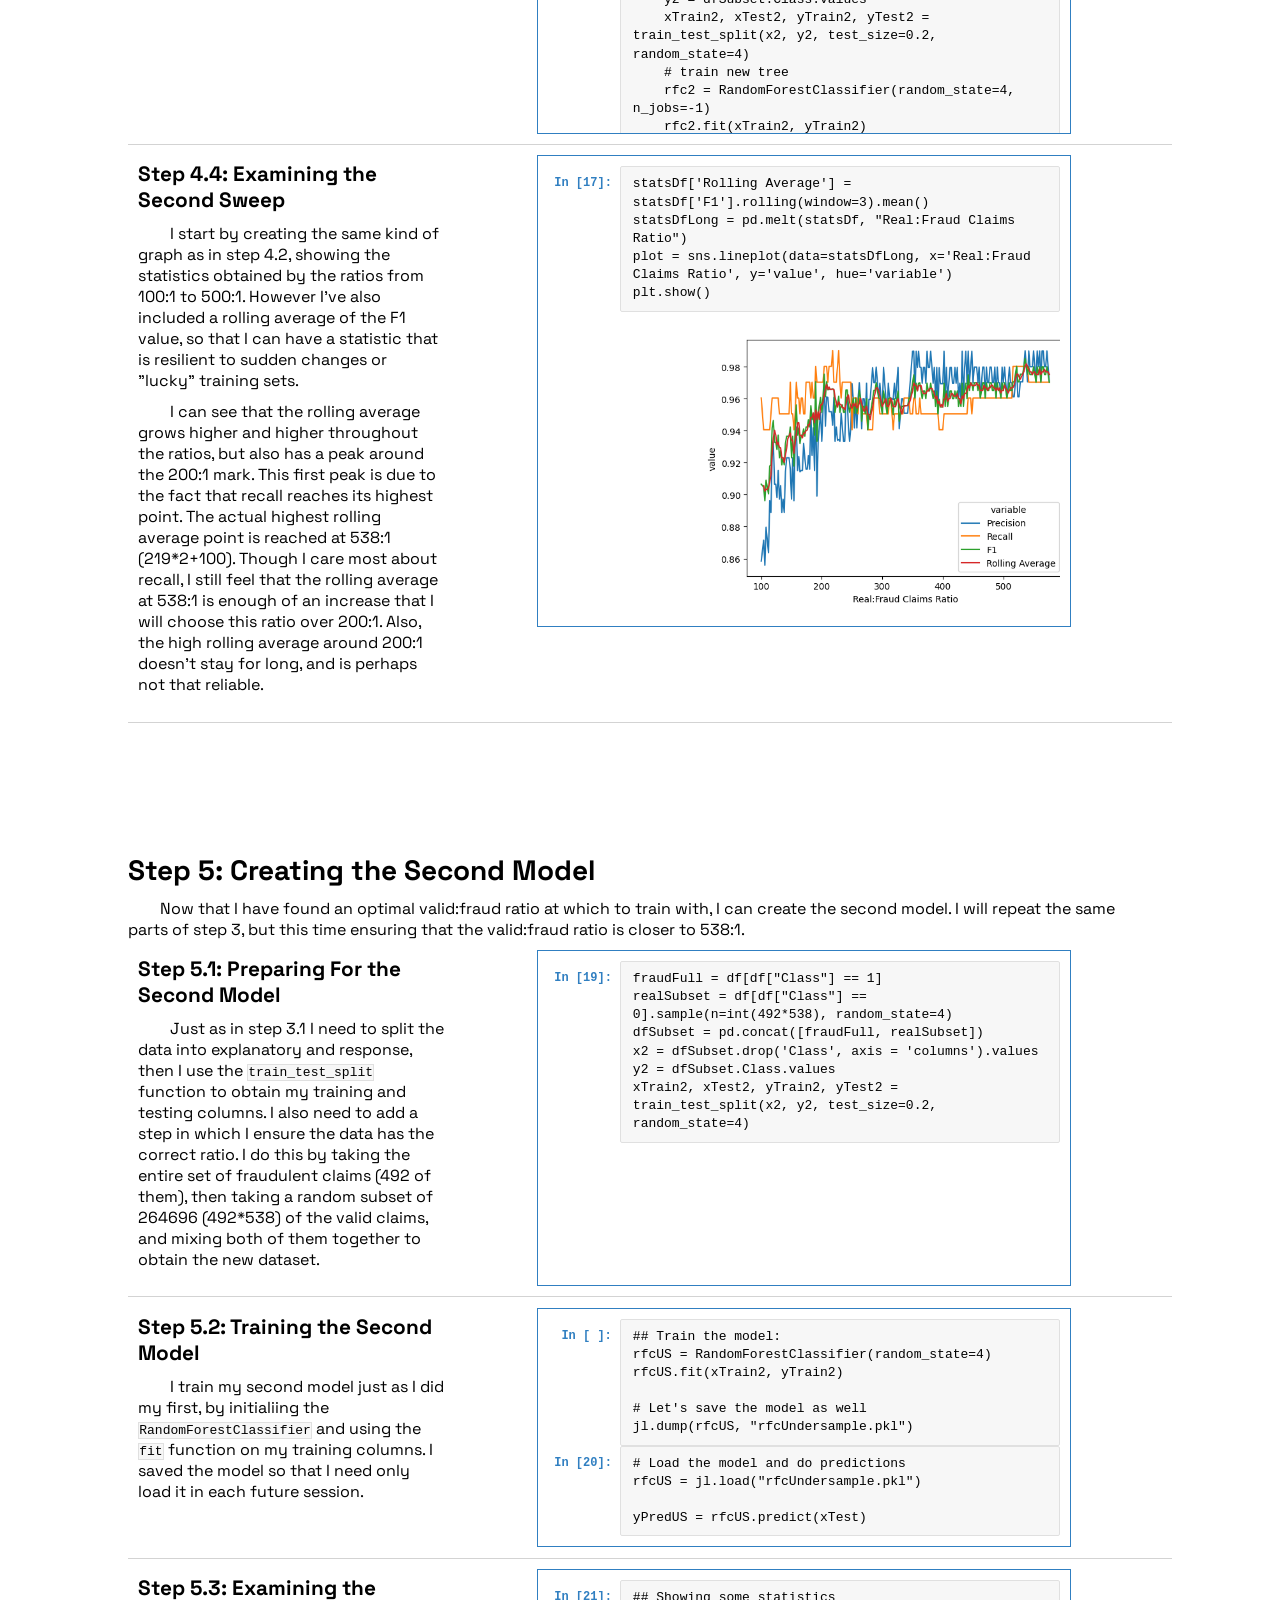
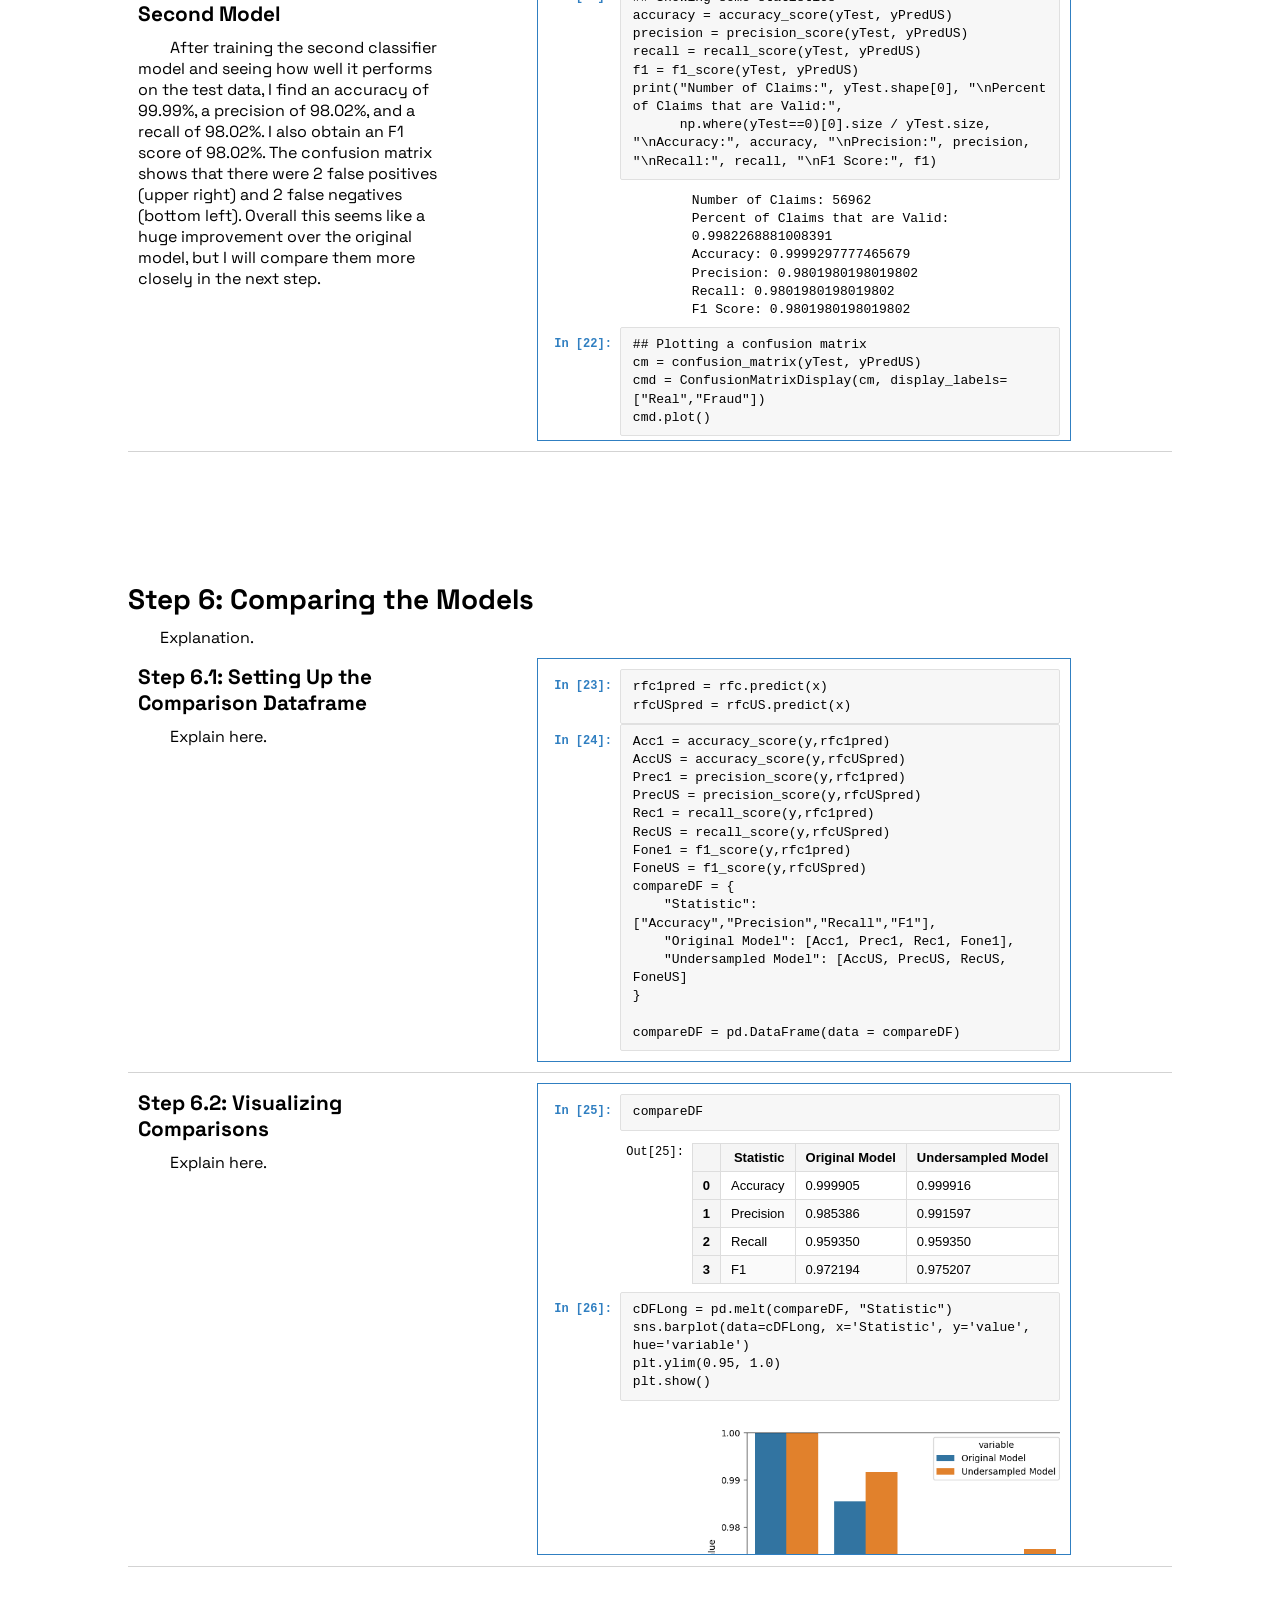
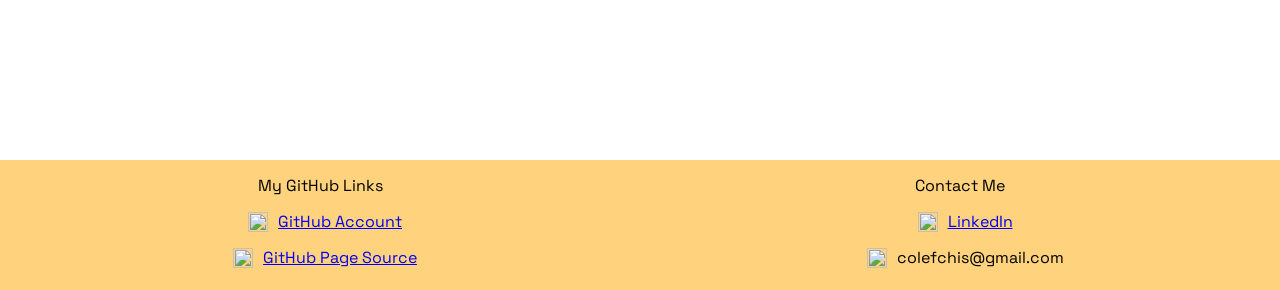
==== commit c98df0ba: "Completed step 5 content" ====
--- a/index.html
+++ b/index.html
@@ -1235,13 +1235,13 @@
             <div class="step">
                 <div class="name">Step 5: Creating the Second Model</div>
                 <div class="explain">
-                    Explanation.
+                    Now that I have found an optimal valid:fraud ratio at which to train with, I can create the second model. I will repeat the same parts of step 3, but this time ensuring that the valid:fraud ratio is closer to 538:1.
                 </div>
                 <div class="section">
                     <div class="text">
                         <div class="subname">Step 5.1: Preparing For the Second Model</div>
                         <div class="explain">
-                            Explain here.
+                            Just as in step 3.1 I need to split the data into explanatory and response, then I use the <code>train_test_split</code> function to obtain my training and testing columns. I also need to add a step in which I ensure the data has the correct ratio. I do this by taking the entire set of fraudulent claims (492 of them), then taking a random subset of 264696 (492*538) of the valid claims, and mixing both of them together to obtain the new dataset.
                             <ul></ul>
                         </div>
                     </div>
@@ -1263,7 +1263,7 @@
                     <div class="text">
                         <div class="subname">Step 5.2: Training the Second Model</div>
                         <div class="explain">
-                            Explain here.
+                            I train my second model just as I did my first, by initialiing the <code>RandomForestClassifier</code> and using the <code>fit</code> function on my training columns. I saved the model so that I need only load it in each future session.
                             <ul></ul>
                         </div>
                     </div>
@@ -1294,7 +1294,7 @@
                     <div class="text">
                         <div class="subname">Step 5.3: Examining the Second Model</div>
                         <div class="explain">
-                            Explain here.
+                            After training the second classifier model and seeing how well it performs on the test data, I find an accuracy of 99.99%, a precision of 98.02%, and a recall of 98.02%. I also obtain an F1 score of 98.02%. The confusion matrix shows that there were 2 false positives (upper right) and 2 false negatives (bottom left). Overall this seems like a huge improvement over the original model, but I will compare them more closely in the next step.
                             <ul></ul>
                         </div>
                     </div>
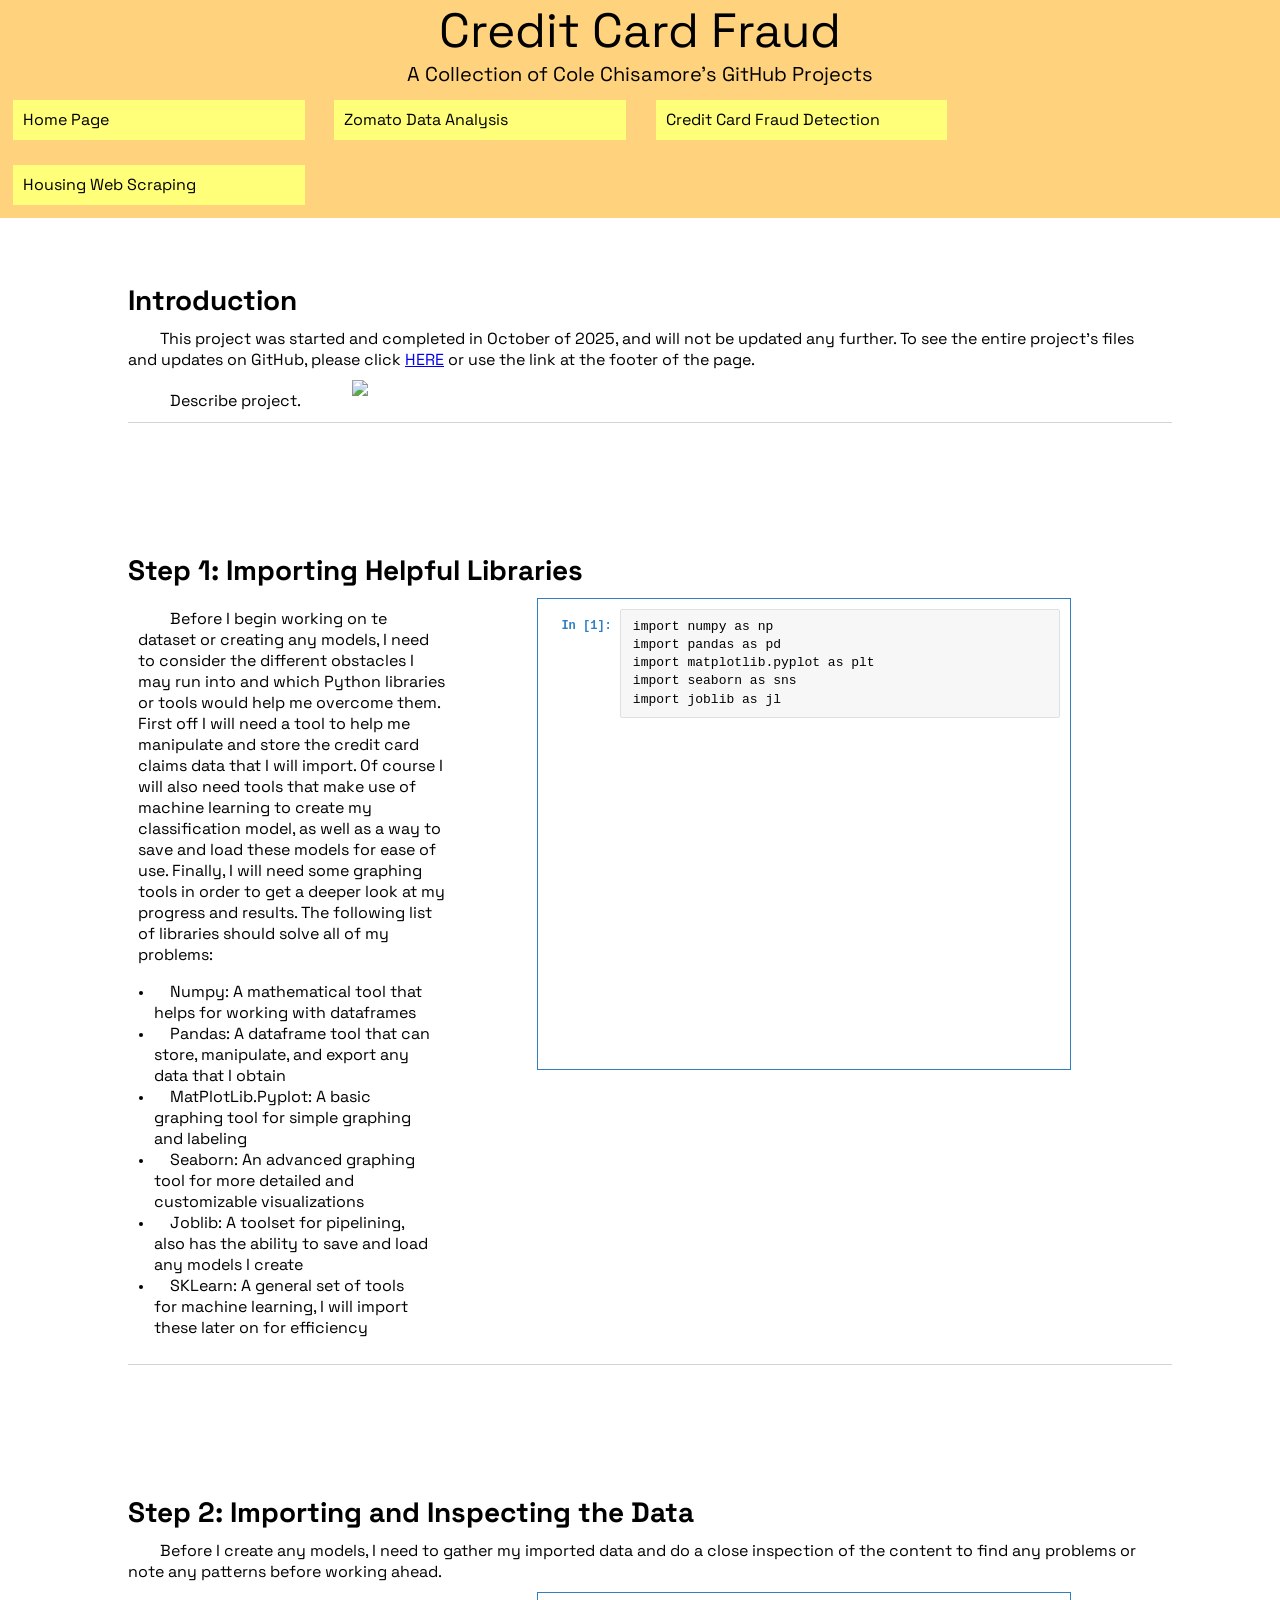
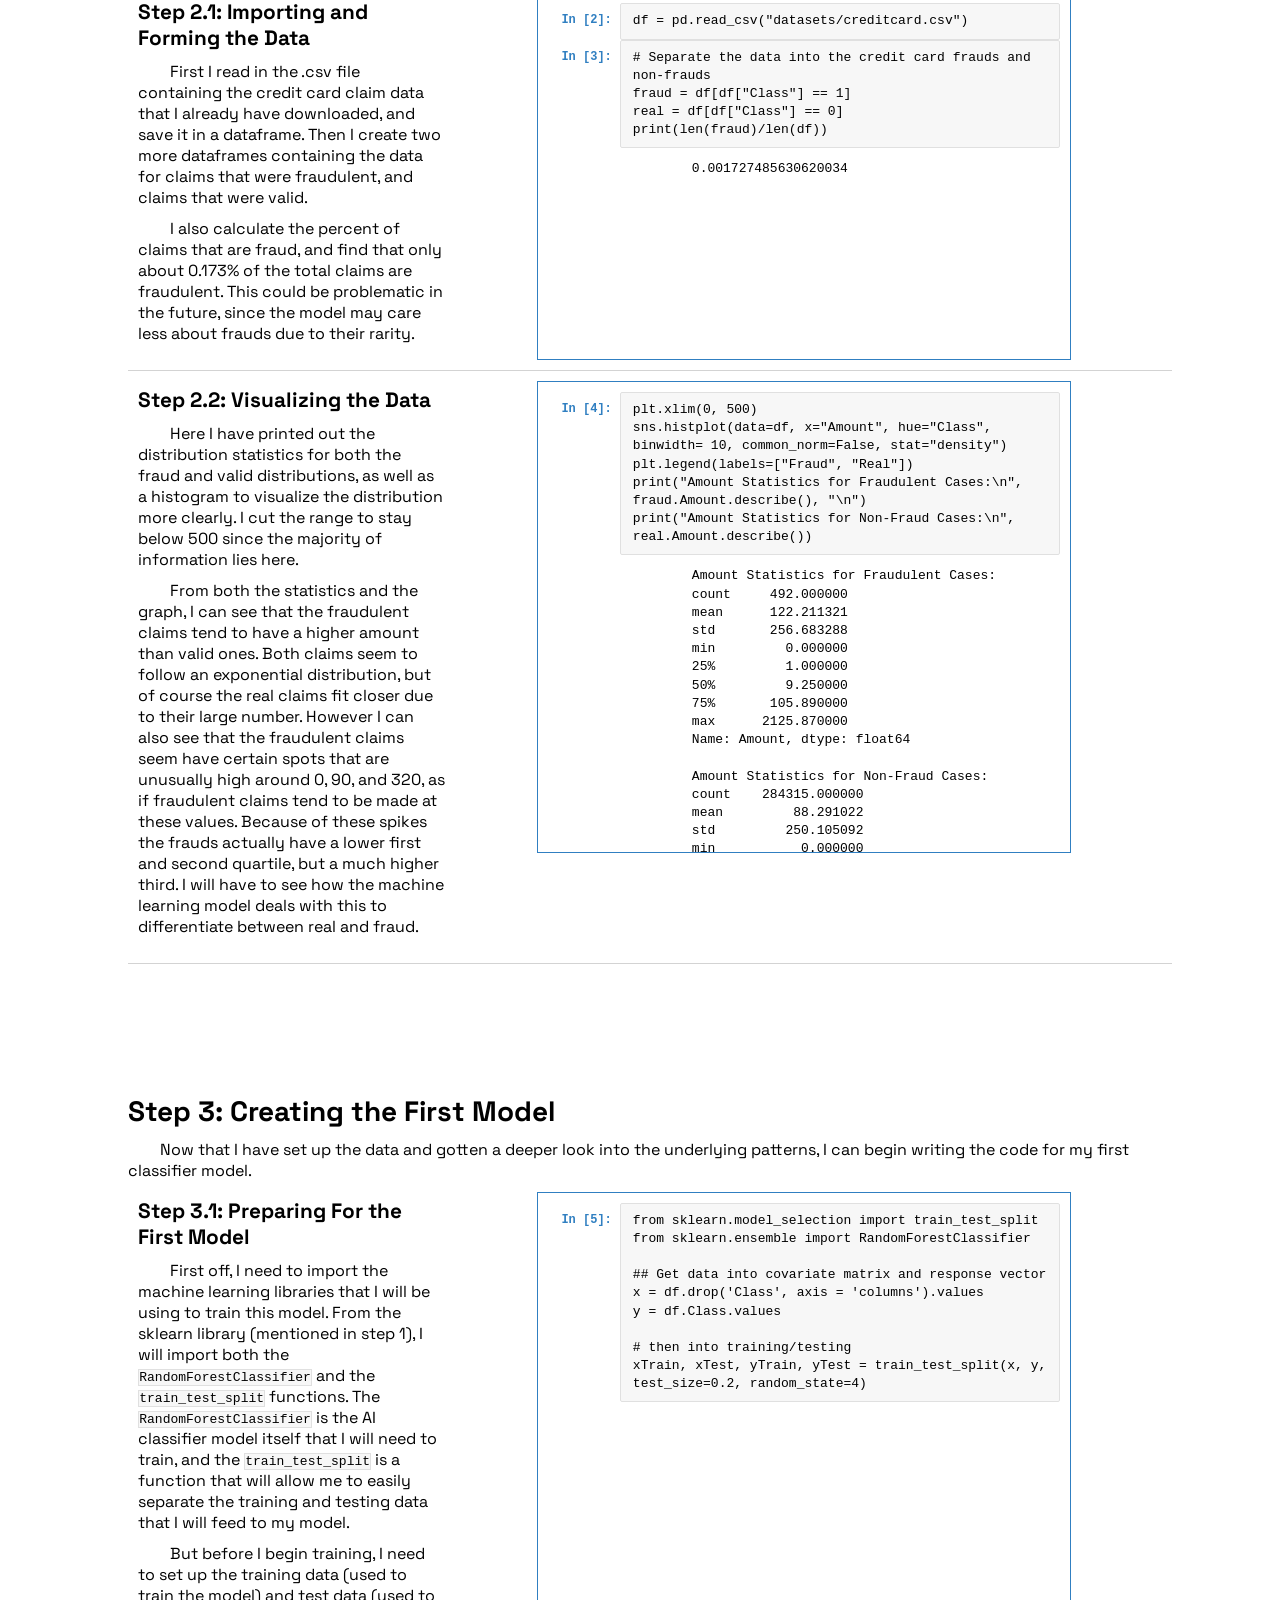
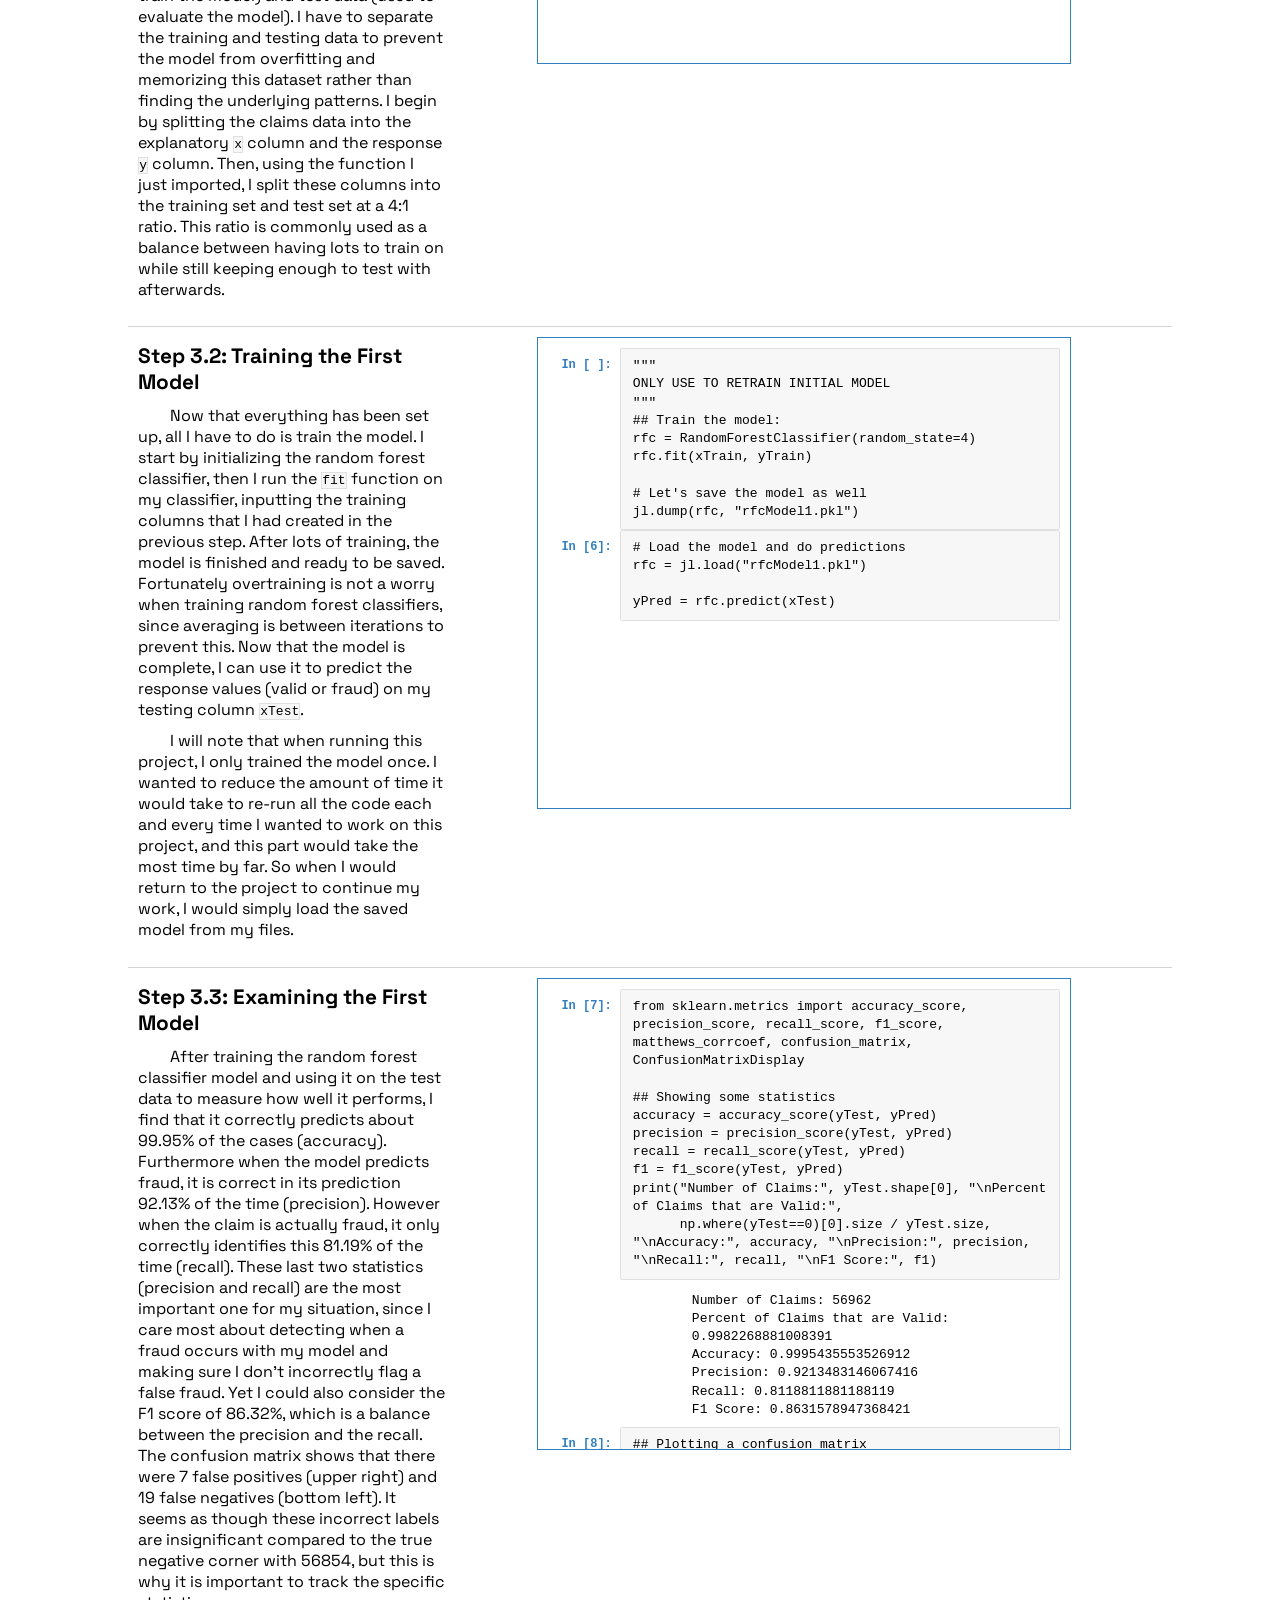
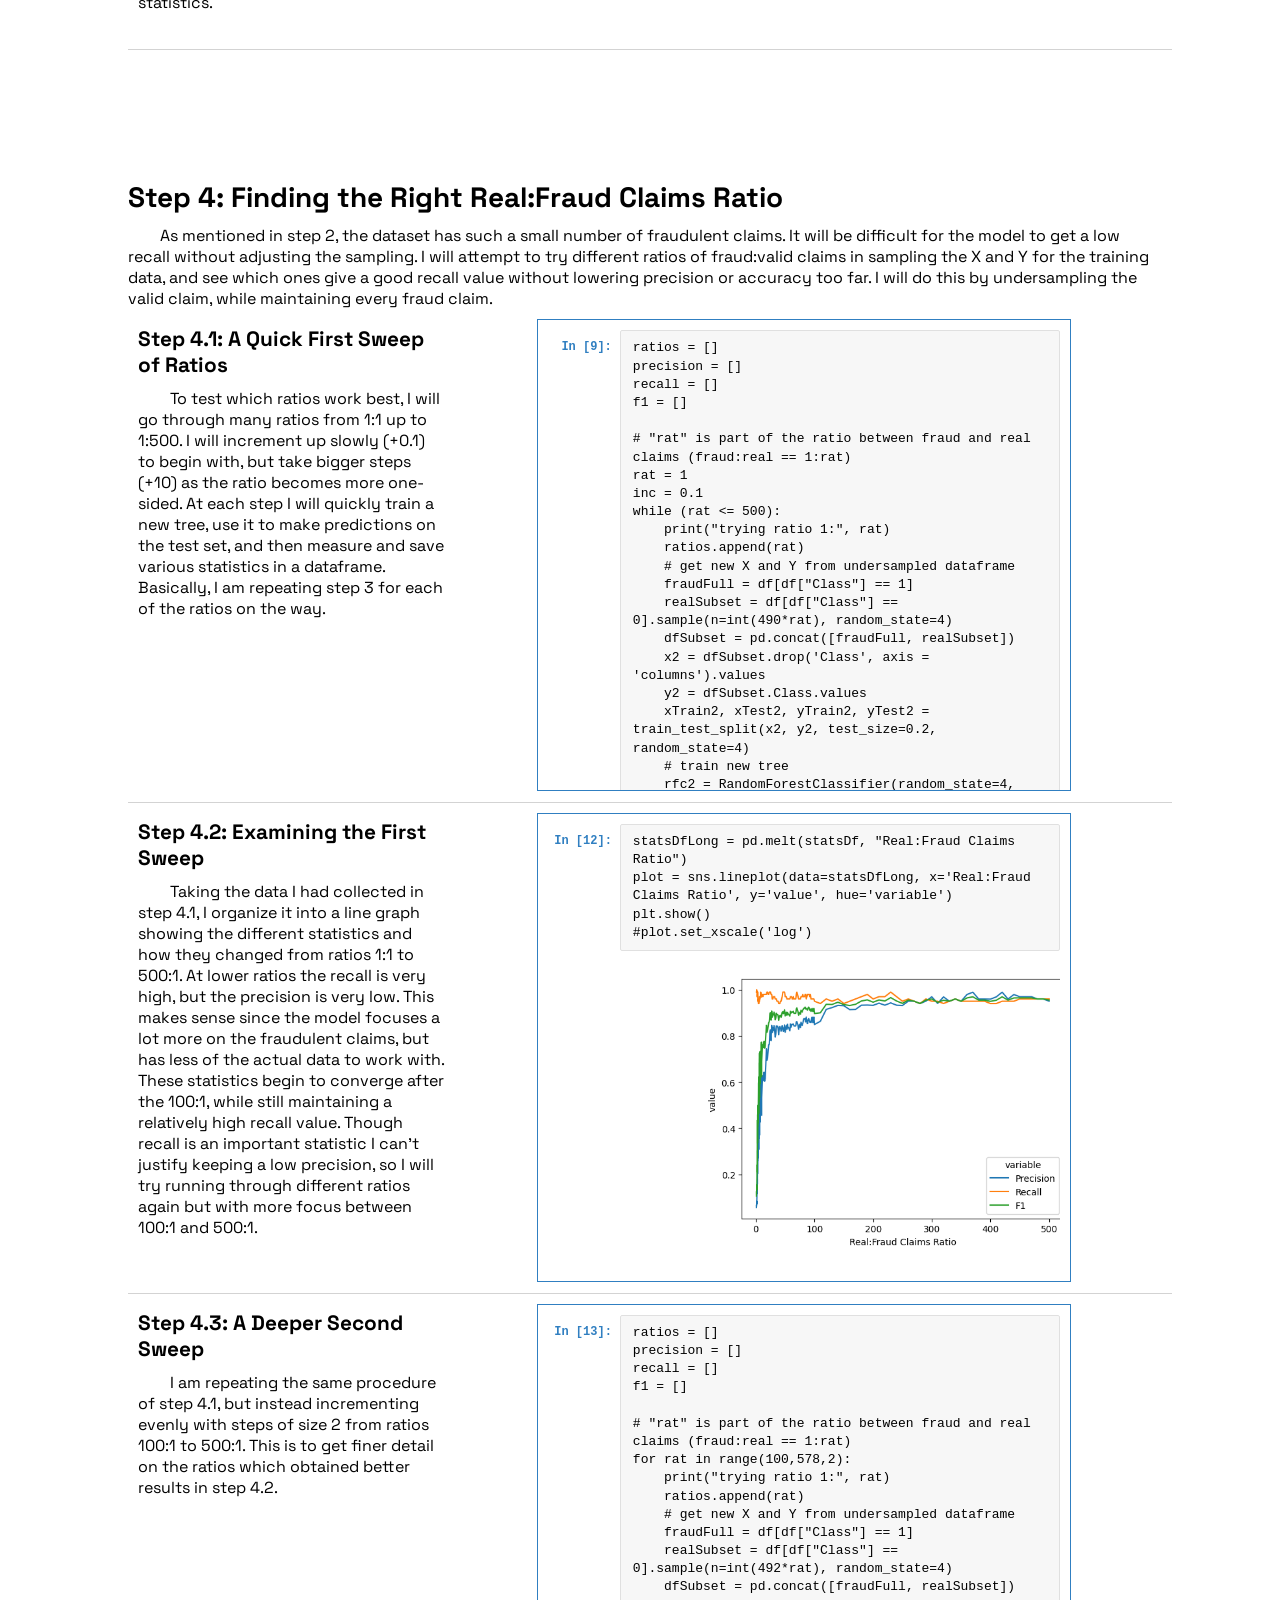
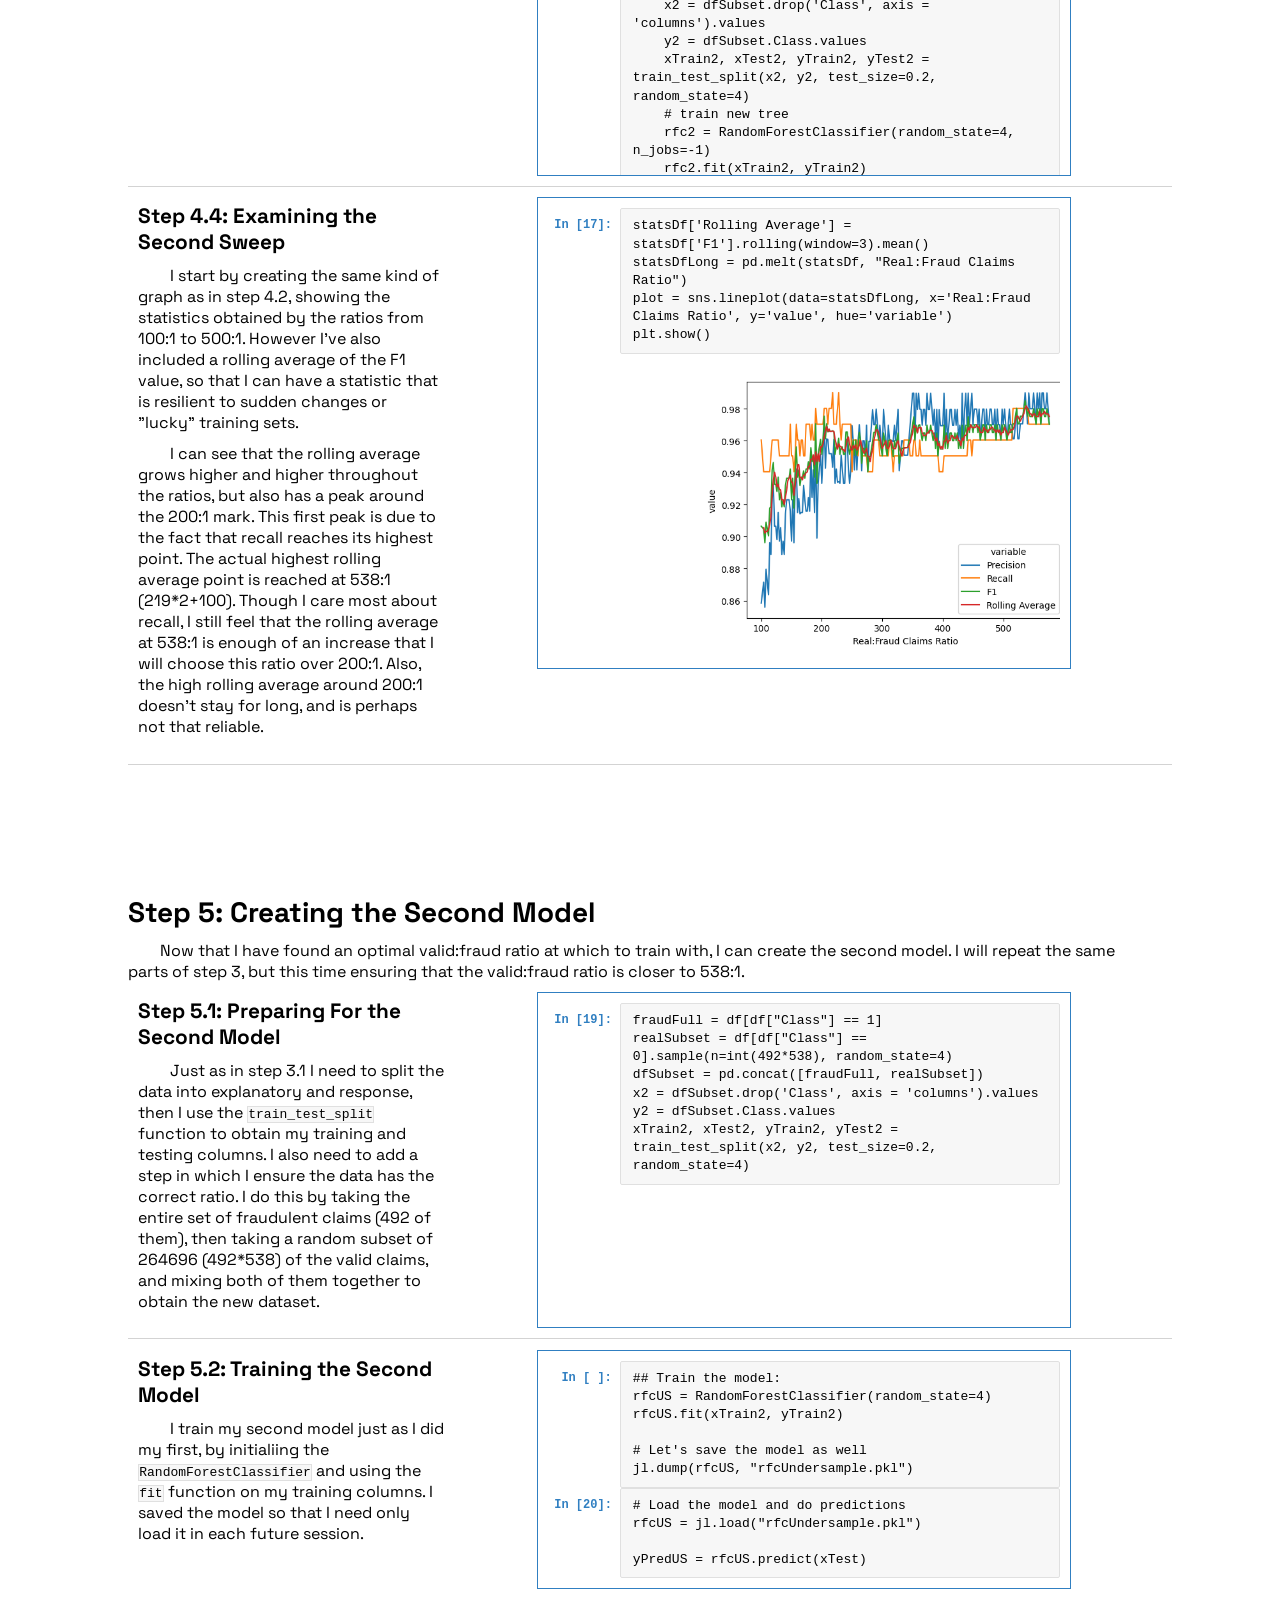
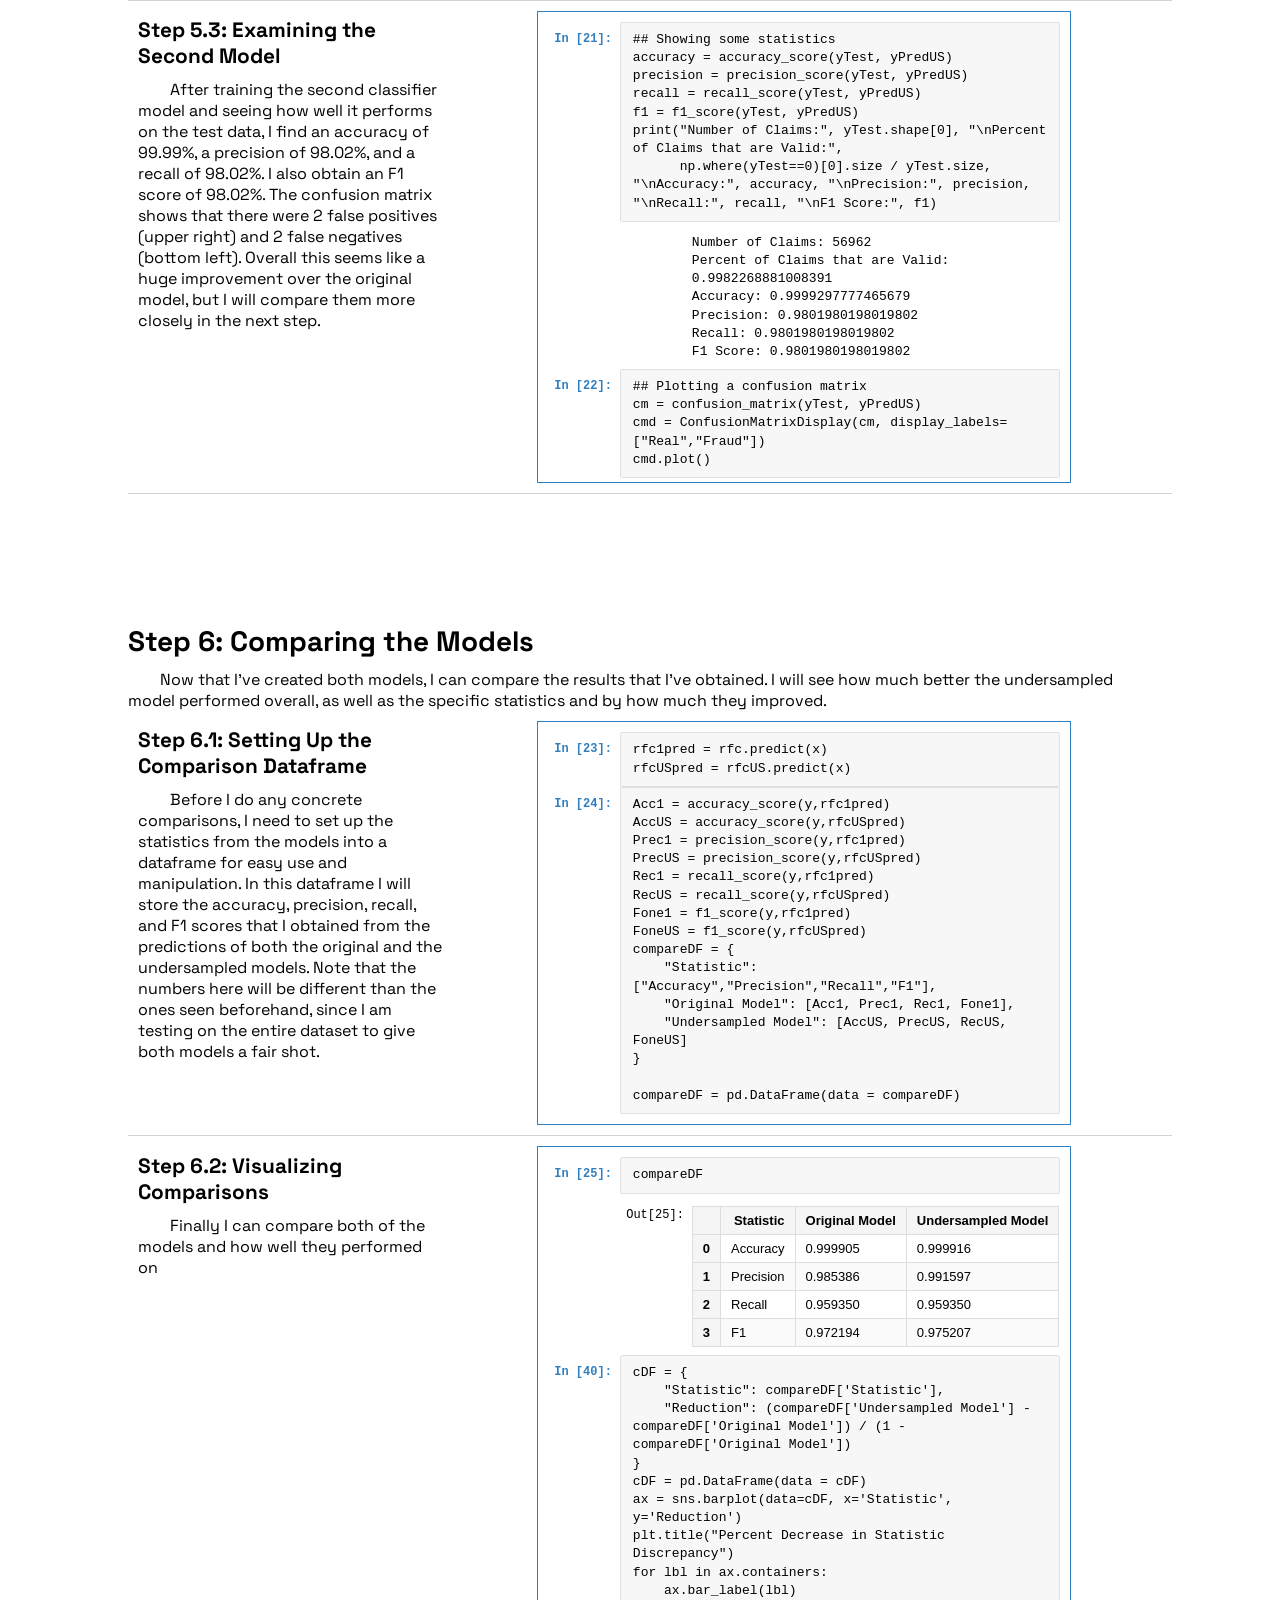
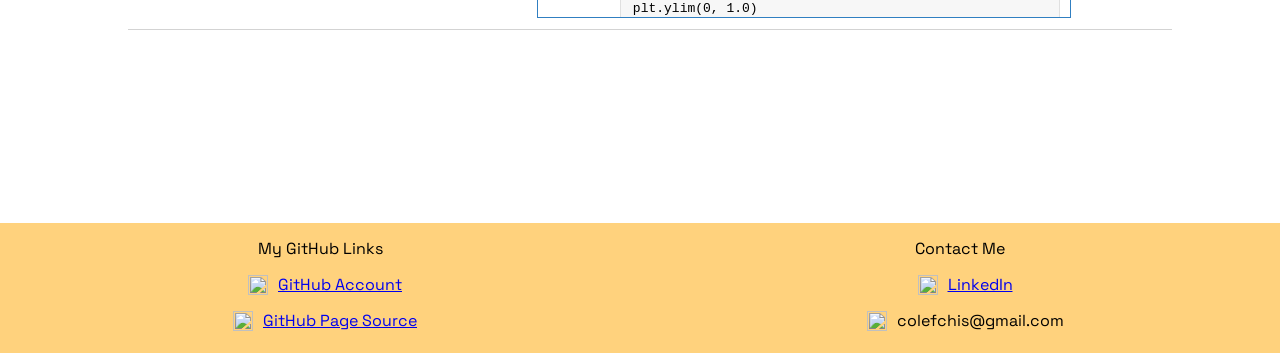
==== commit 9ff17147: "Index + IPYNB update added content to index, changed around some key things in the notebook file" ====
--- a/index.html
+++ b/index.html
@@ -254,7 +254,7 @@
                     <div class="text">
                         <div class="subname">Step 3.3: Examining the First Model</div>
                         <div class="explain">
-                            After training the random forest classifier model and using it on the test data to measure how well it performs, I find that it correctly predicts about 99.95% of the cases (accuracy). Furthermore when the model predicts fraud, it is correct in its prediction 92.13% of the time (precision). However when the claim is actually fraud, it only correctly identifies this 81.19% of the time (recall). This last statistic (recall) is the most important one for my situation, since I care most about detecting when a fraud occurs with my model. Yet I could also consider the F1 score of 86.32%, which is a balance between the precision and the recall. The confusion matrix shows that there were 7 false positives (upper right) and 19 false negatives (bottom left). It seems as though these incorrect labels are insignificant compared to the true negative corner with 56854, but this is why it is important to track the specific statistics.
+                            After training the random forest classifier model and using it on the test data to measure how well it performs, I find that it correctly predicts about 99.95% of the cases (accuracy). Furthermore when the model predicts fraud, it is correct in its prediction 92.13% of the time (precision). However when the claim is actually fraud, it only correctly identifies this 81.19% of the time (recall). These last two statistics (precision and recall) are the most important one for my situation, since I care most about detecting when a fraud occurs with my model and making sure I don't incorrectly flag a false fraud. Yet I could also consider the F1 score of 86.32%, which is a balance between the precision and the recall. The confusion matrix shows that there were 7 false positives (upper right) and 19 false negatives (bottom left). It seems as though these incorrect labels are insignificant compared to the true negative corner with 56854, but this is why it is important to track the specific statistics.
                         </div>
                         <div class="explain">
 
@@ -1357,13 +1357,13 @@
             <div class="step">
                 <div class="name">Step 6: Comparing the Models</div>
                 <div class="explain">
-                    Explanation.
+                    Now that I've created both models, I can compare the results that I've obtained. I will see how much better the undersampled model performed overall, as well as the specific statistics and by how much they improved.
                 </div>
                 <div class="section">
                     <div class="text">
                         <div class="subname">Step 6.1: Setting Up the Comparison Dataframe</div>
                         <div class="explain">
-                            Explain here.
+                            Before I do any concrete comparisons, I need to set up the statistics from the models into a dataframe for easy use and manipulation. In this dataframe I will store the accuracy, precision, recall, and F1 scores that I obtained from the predictions of both the original and the undersampled models. Note that the numbers here will be different than the ones seen beforehand, since I am testing on the entire dataset to give both models a fair shot.
                             <ul></ul>
                         </div>
                     </div>
@@ -1401,7 +1401,7 @@
                     <div class="text">
                         <div class="subname">Step 6.2: Visualizing Comparisons</div>
                         <div class="explain">
-                            Explain here.
+                            Finally I can compare both of the models and how well they performed on 
                             <ul></ul>
                         </div>
                     </div>
@@ -1471,17 +1471,24 @@
             </div>
         </div>
         <div class="cell cell-code">
-            <div class="cell-prompt input-prompt">In [26]:</div>
-            <div class="cell-content">
-                <div class="input-area"><pre>cDFLong = pd.melt(compareDF, "Statistic")
-sns.barplot(data=cDFLong, x='Statistic', y='value', hue='variable')
-plt.ylim(0.95, 1.0)
+            <div class="cell-prompt input-prompt">In [40]:</div>
+            <div class="cell-content">
+                <div class="input-area"><pre>cDF = {
+    "Statistic": compareDF['Statistic'],
+    "Reduction": (compareDF['Undersampled Model'] - compareDF['Original Model']) / (1 - compareDF['Original Model'])
+}
+cDF = pd.DataFrame(data = cDF)
+ax = sns.barplot(data=cDF, x='Statistic', y='Reduction')
+plt.title("Percent Decrease in Statistic Discrepancy")
+for lbl in ax.containers:
+    ax.bar_label(lbl)
+plt.ylim(0, 1.0)
 plt.show()</pre></div>
                 <div class="output-area">
                     <div class="output-wrapper">
                         <div class="cell-prompt output-prompt"></div>
                         <div class="output-content">
-                            <img class="output-image" src="[data-uri]" alt="Output" />
+                            <img class="output-image" src="[data-uri]" alt="Output" />
                         </div>
                     </div>
                 </div>
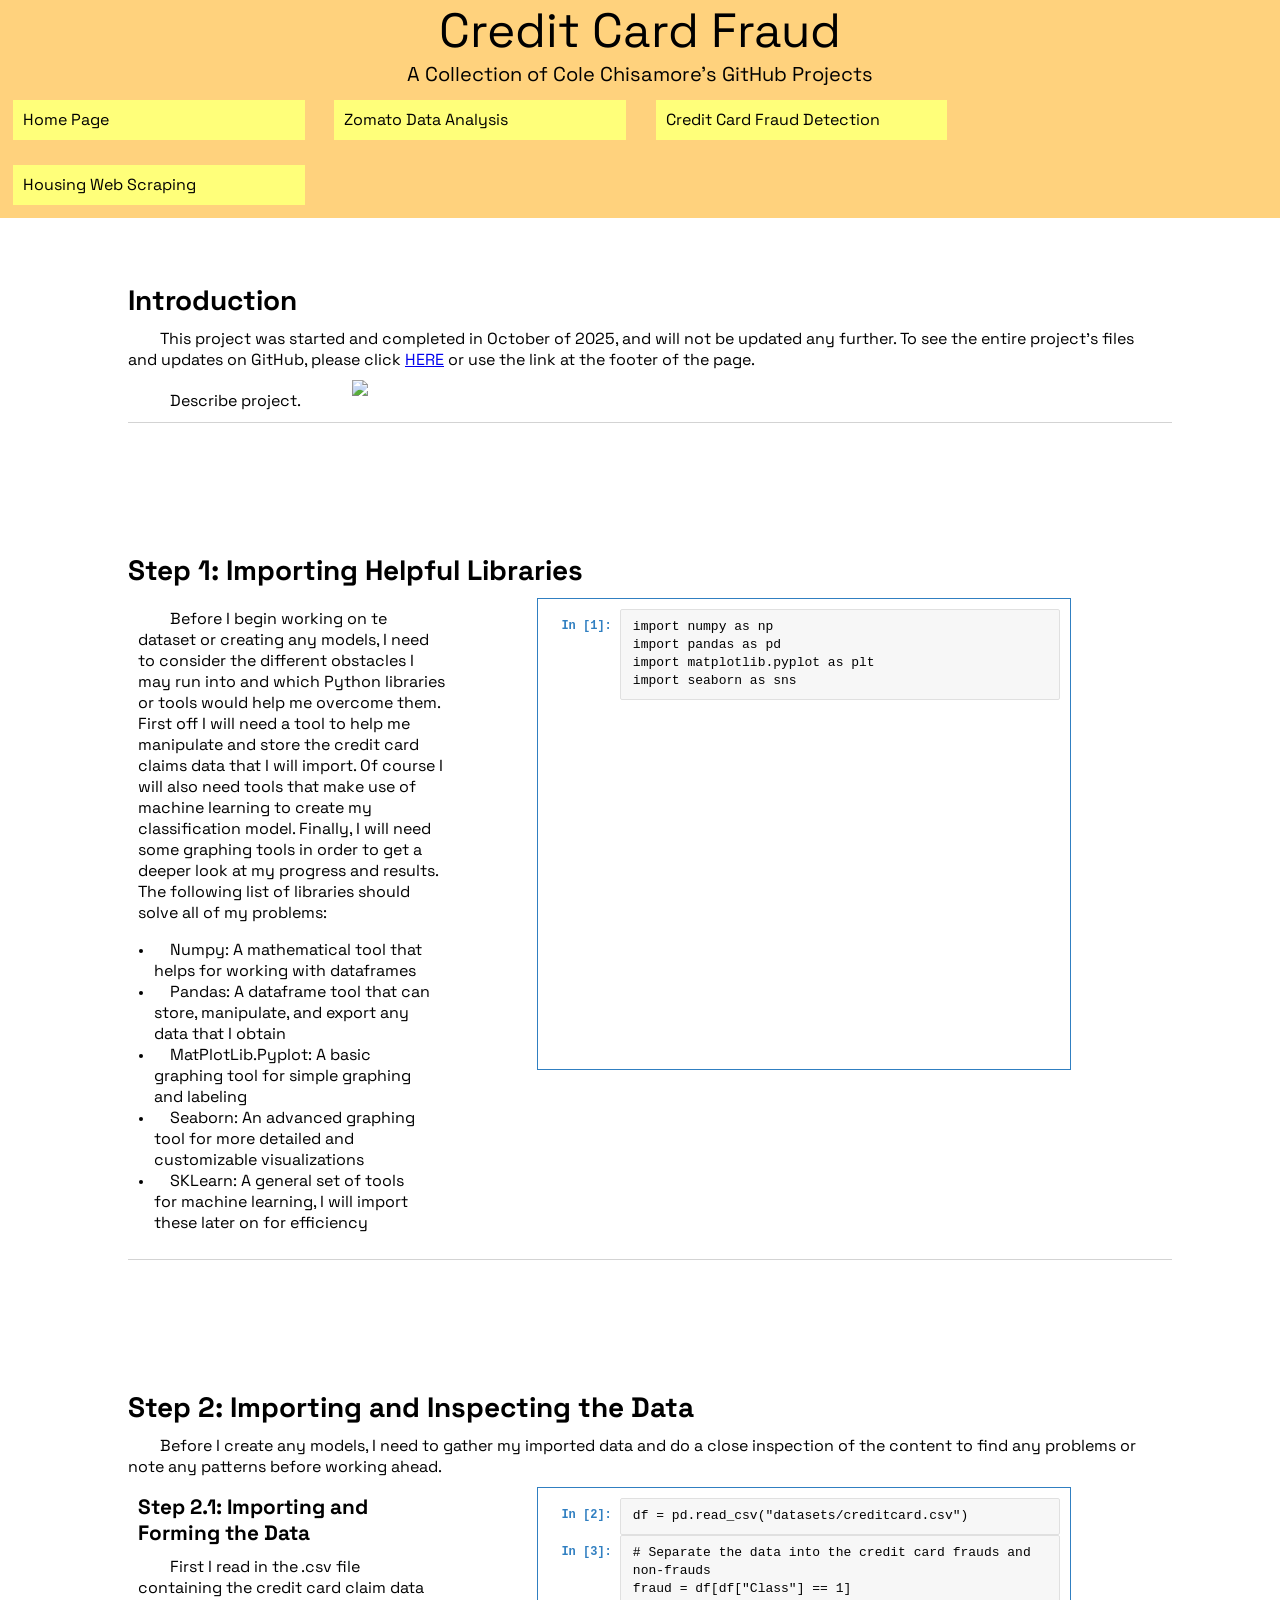
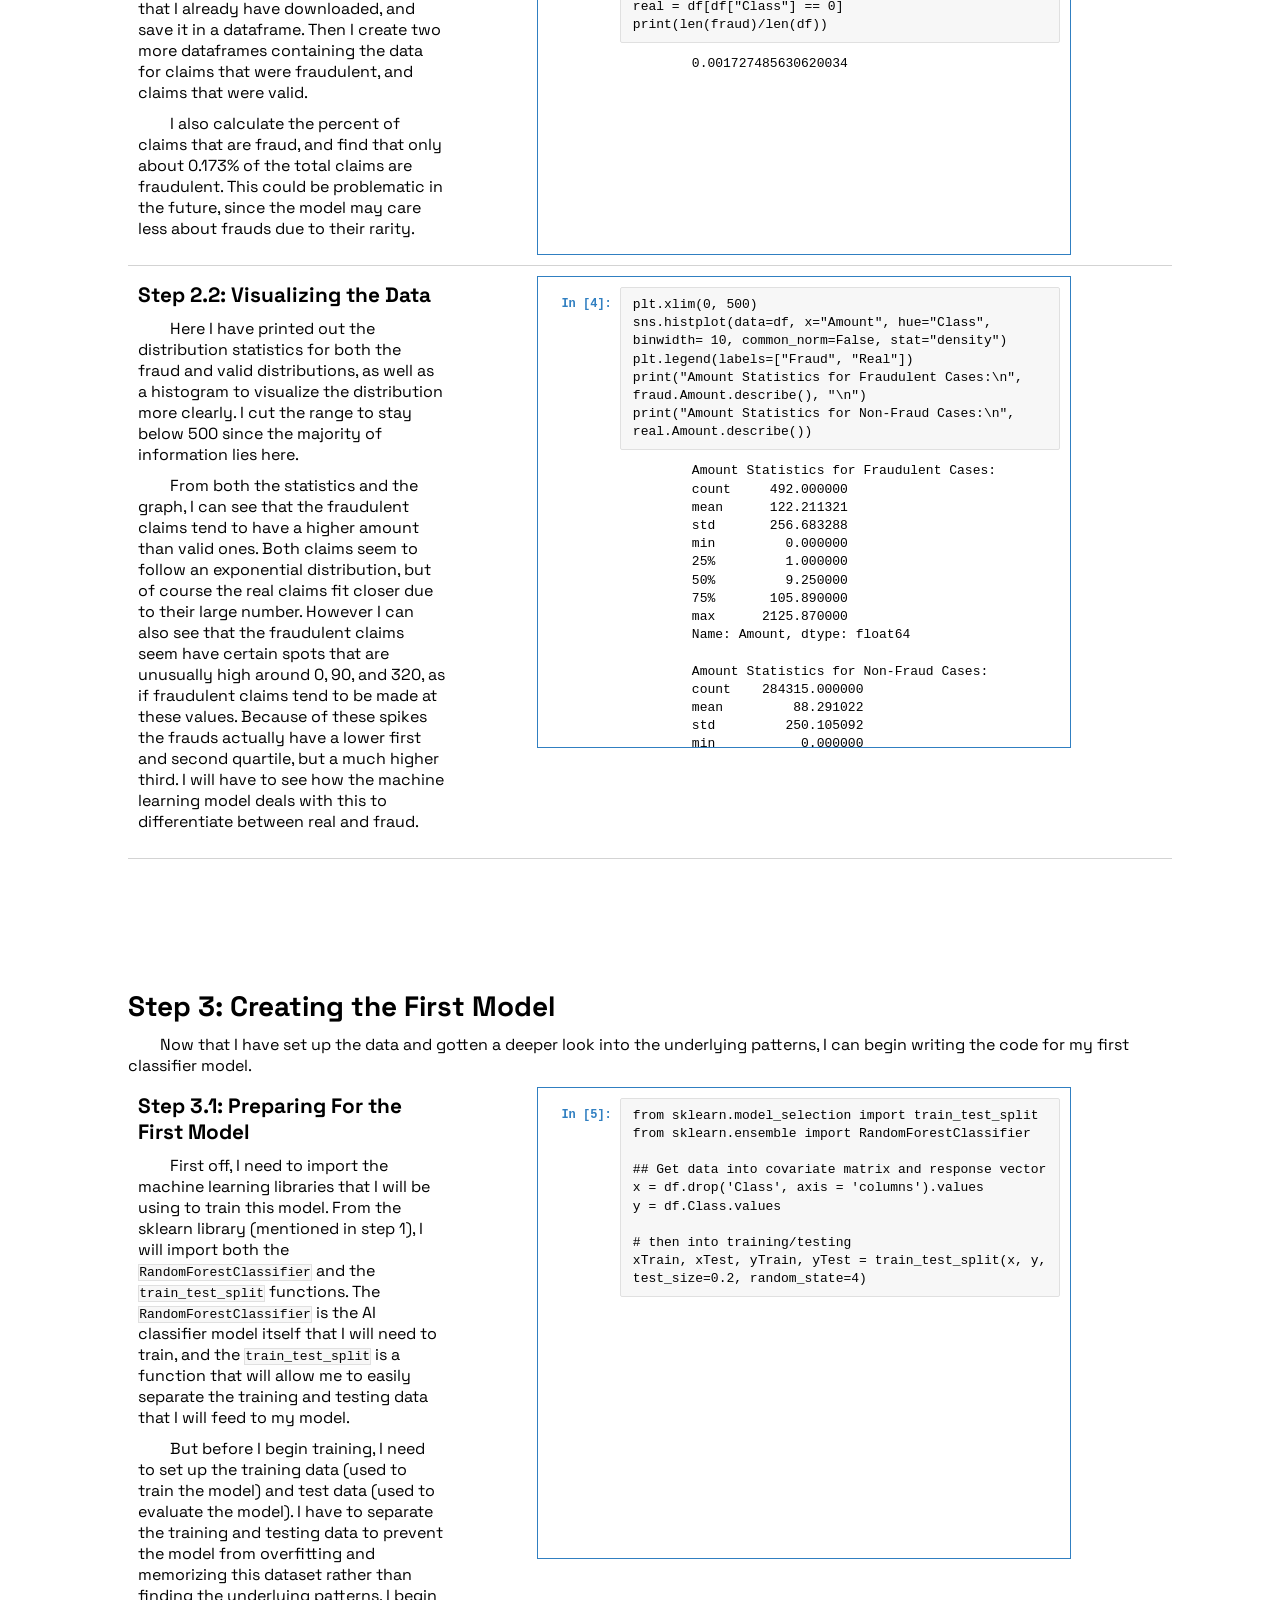
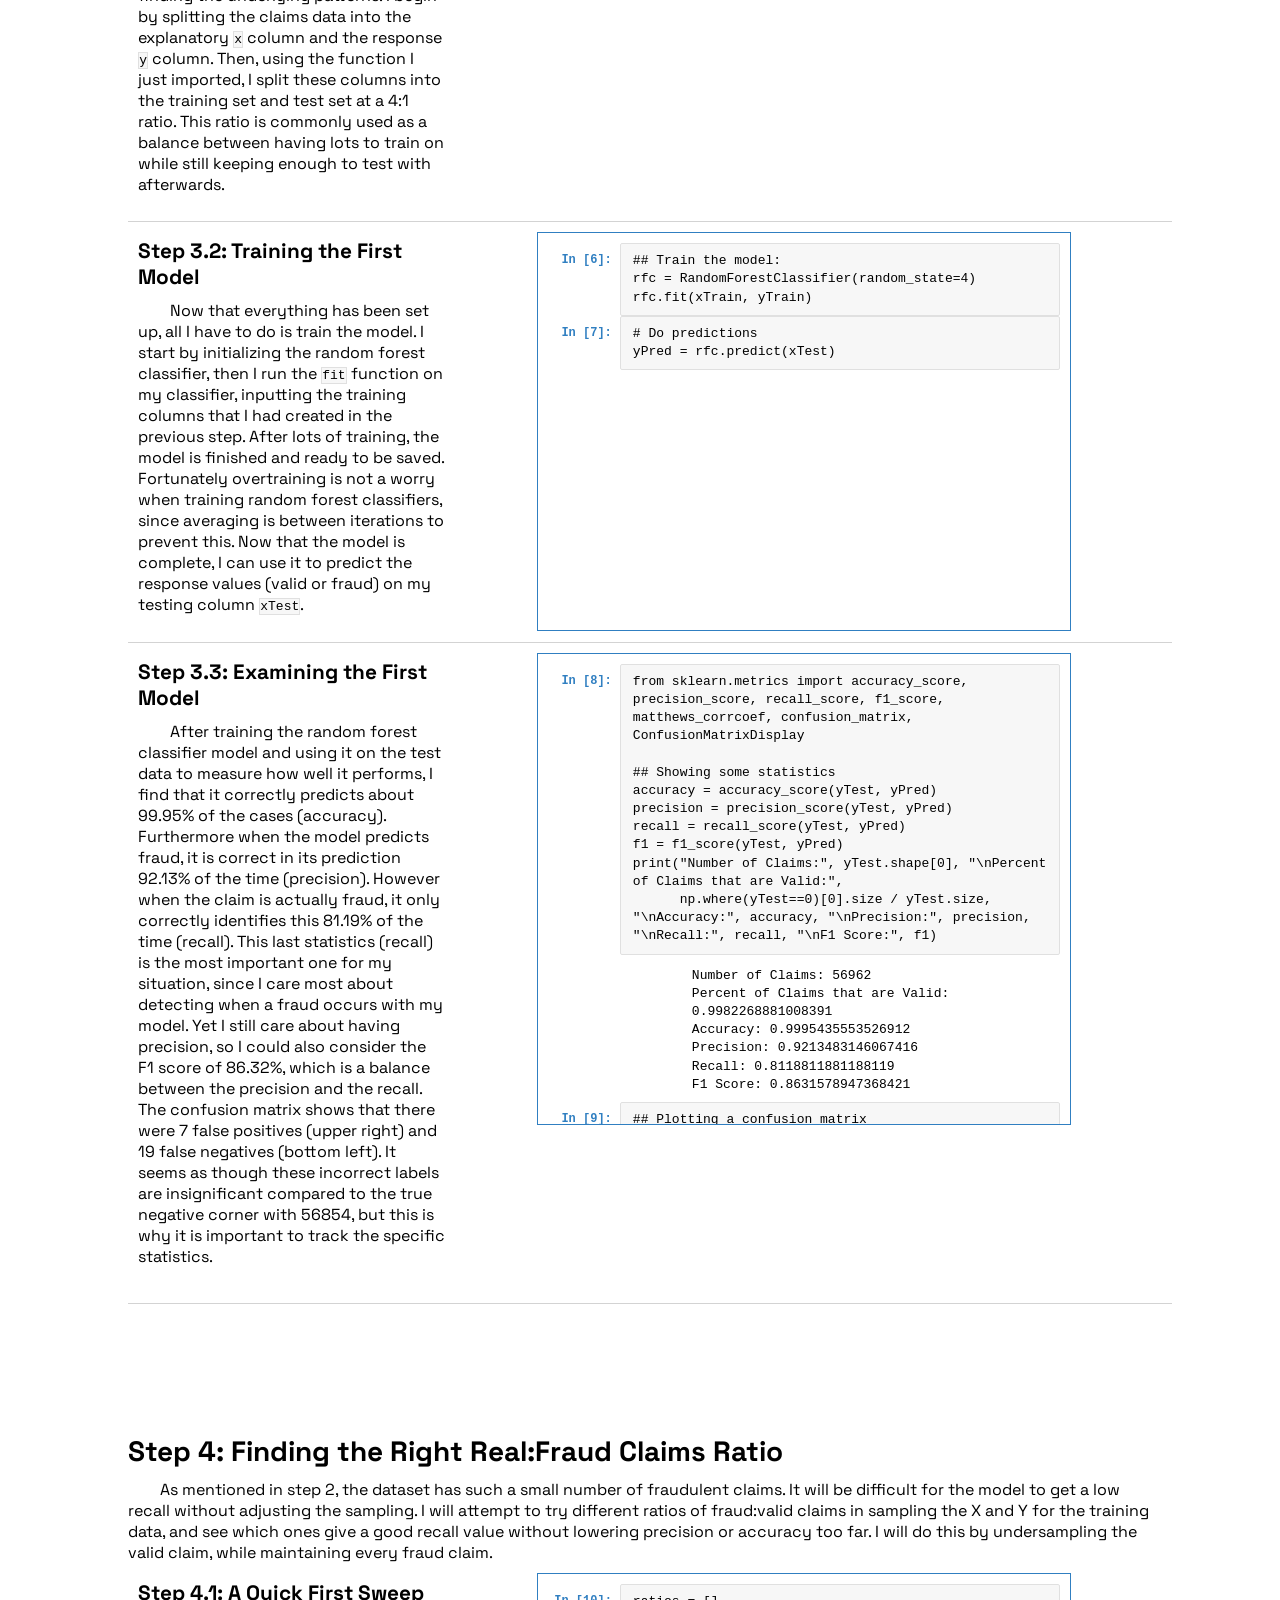
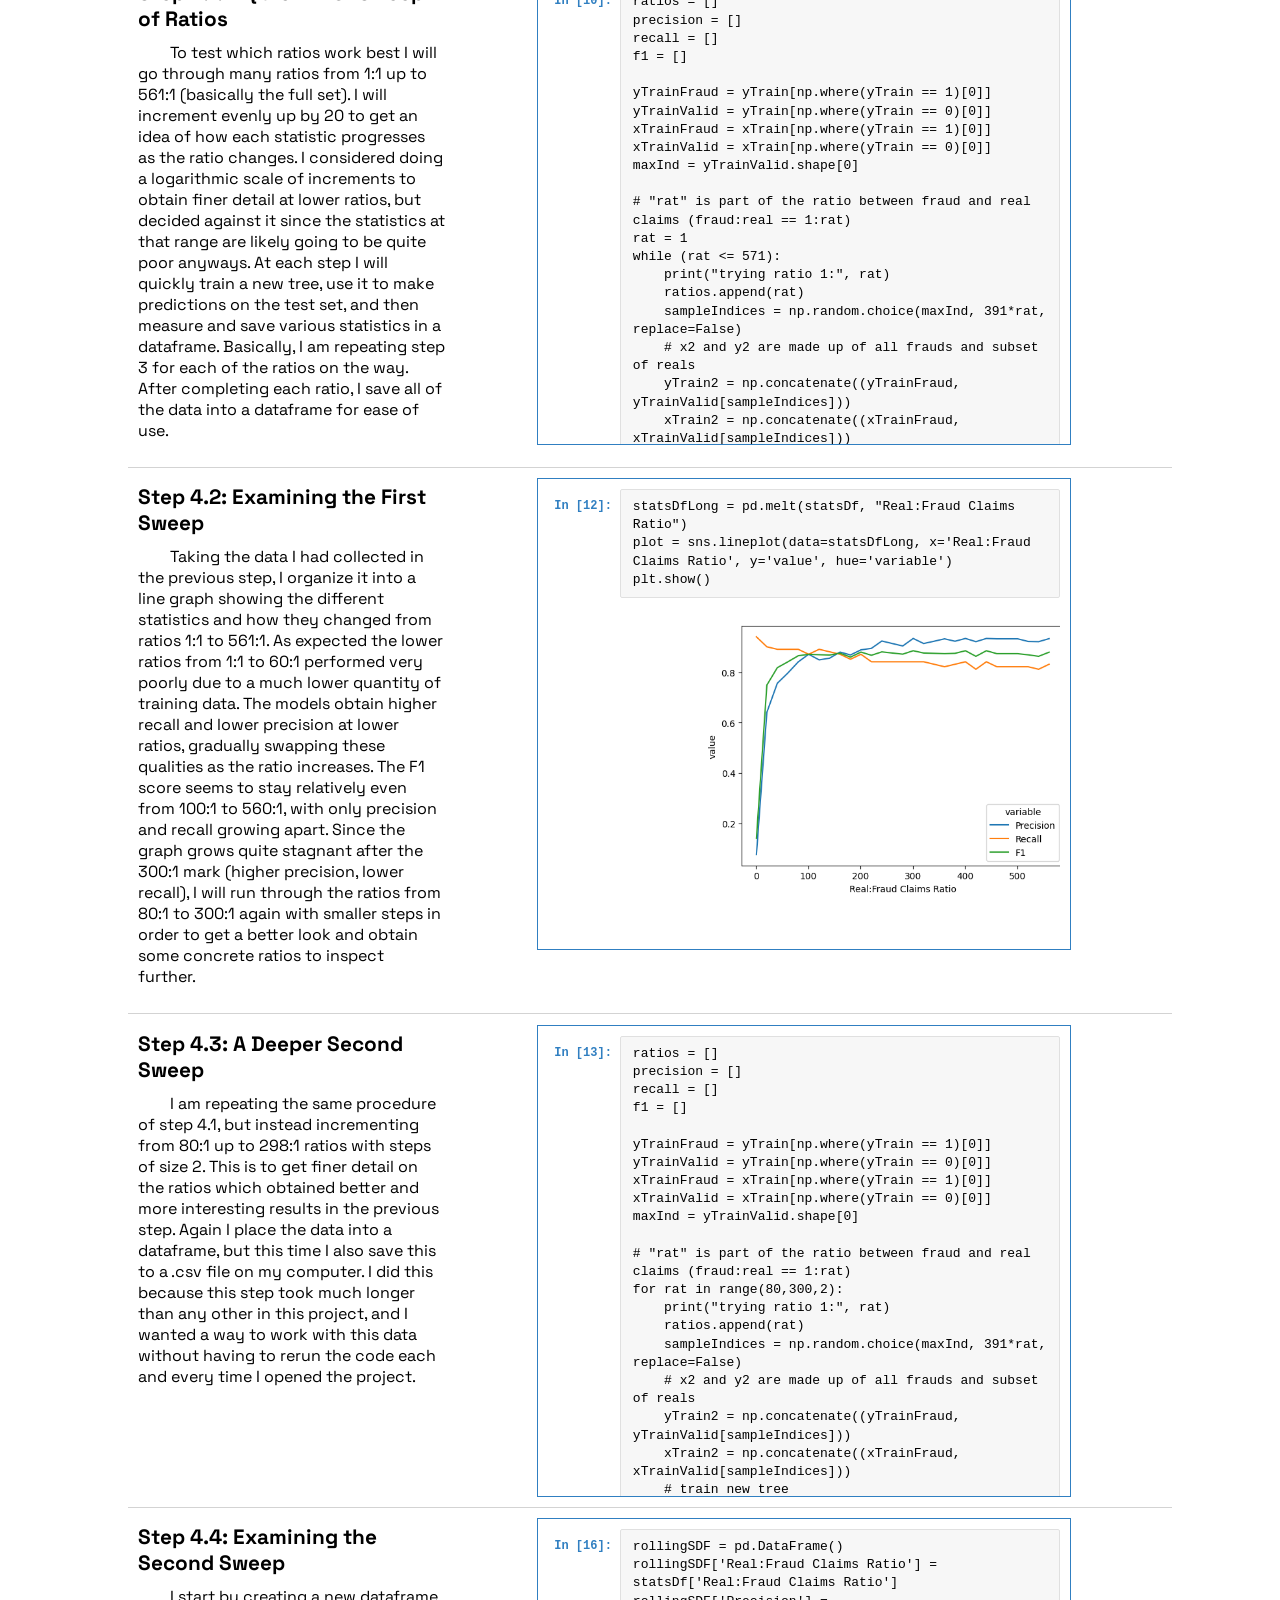
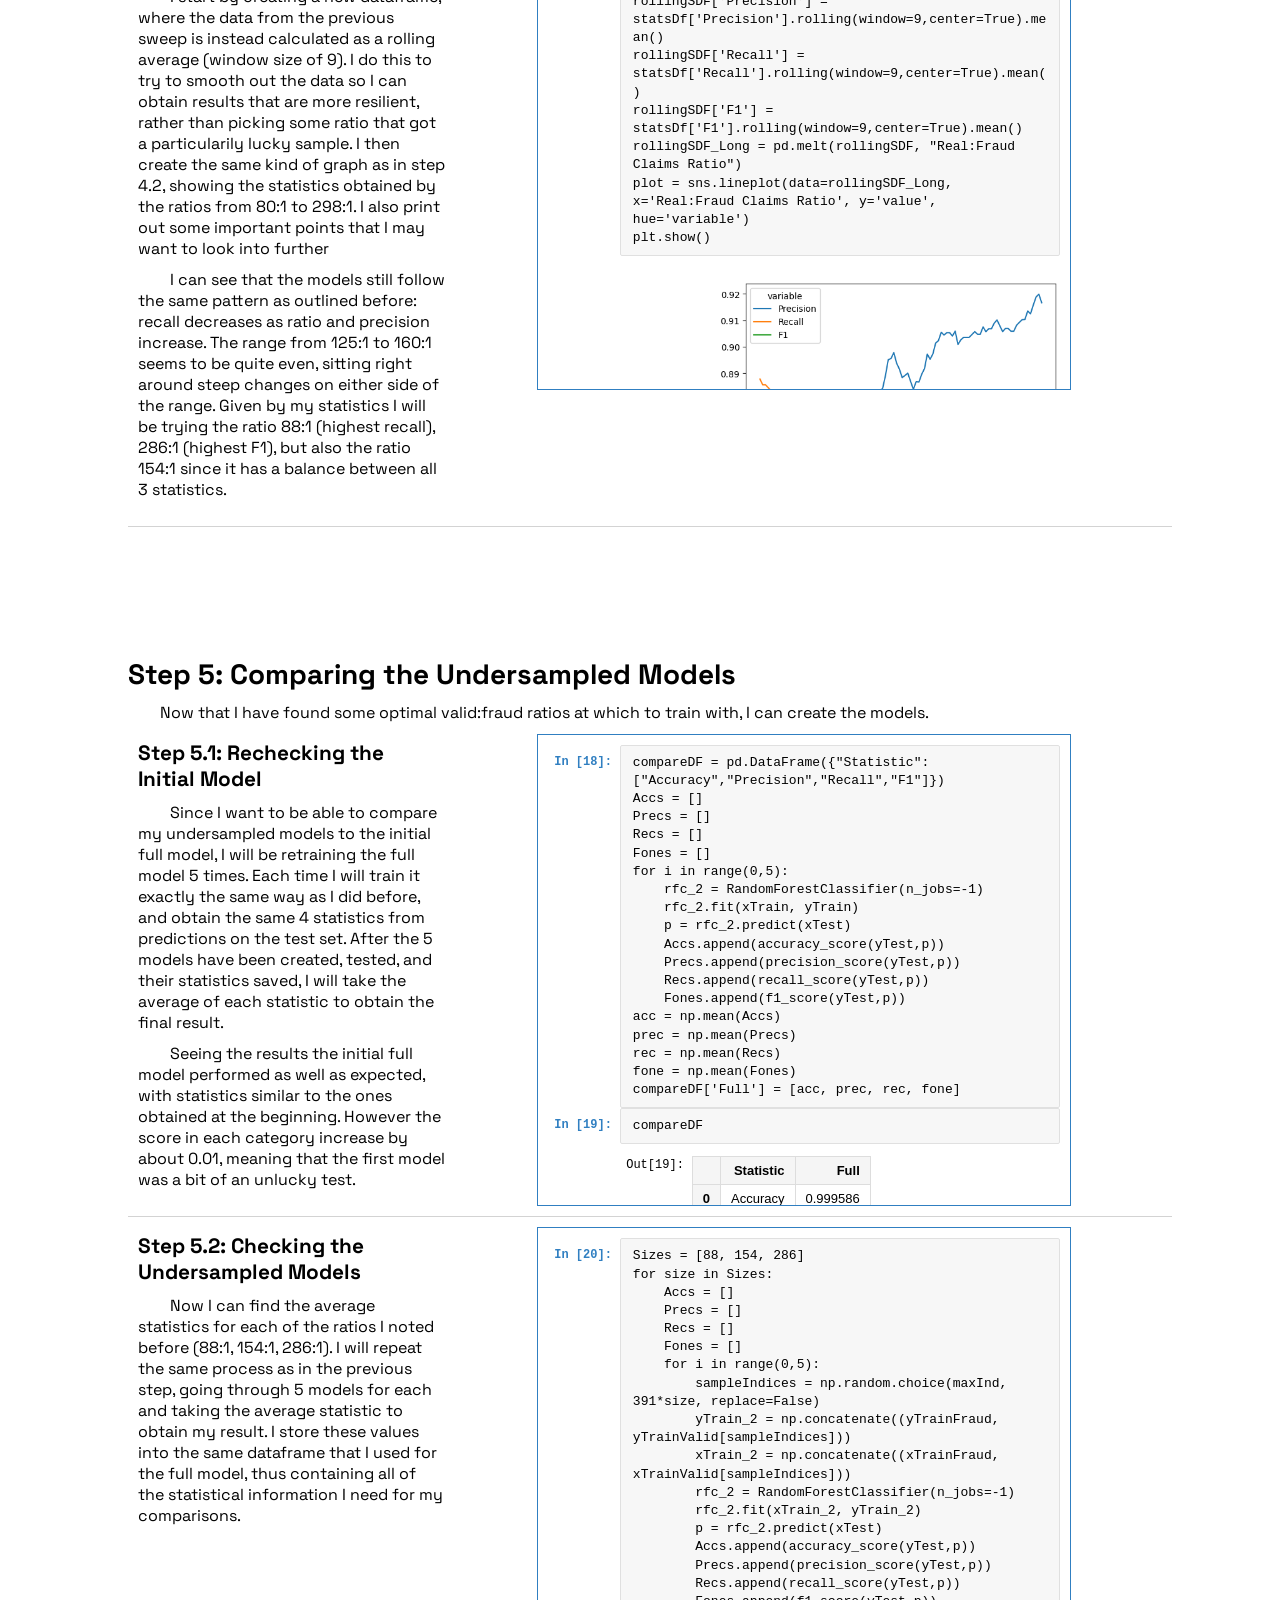
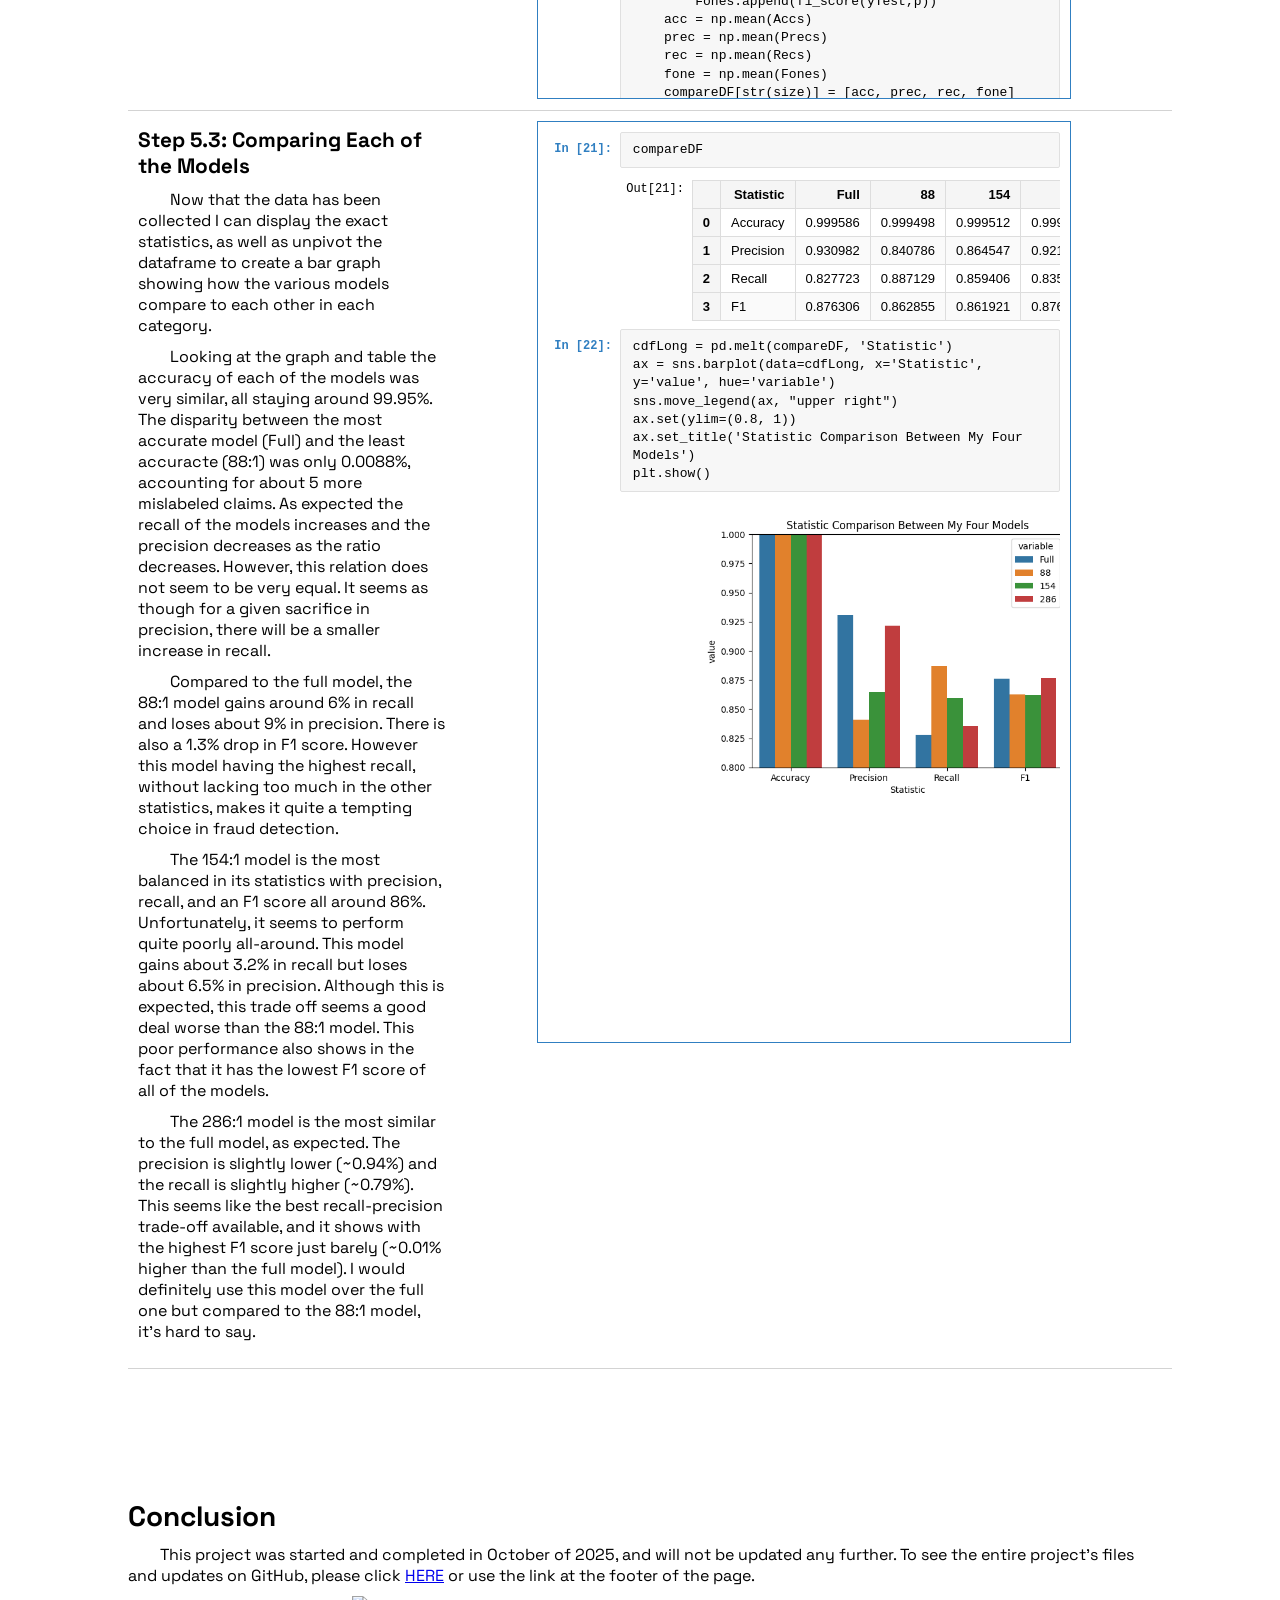
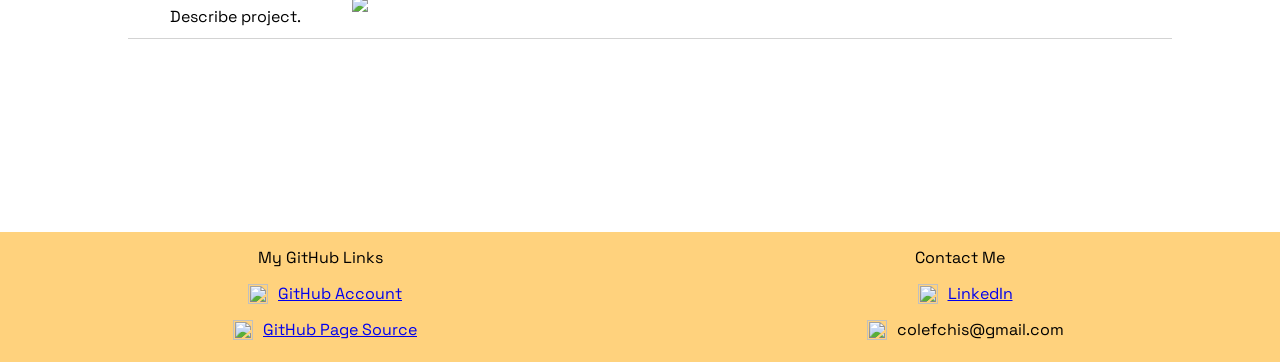
==== commit 9812bbae: "Finished ipynb and index Steps" ====
--- a/index.html
+++ b/index.html
@@ -45,28 +45,26 @@
                 <div class="section">
                     <div class="text">
                         <div class="explain">
-                            Before I begin working on te dataset or creating any models, I need to consider the different obstacles I may run into and which Python libraries or tools would help me overcome them. First off I will need a tool to help me manipulate and store the credit card claims data that I will import. Of course I will also need tools that make use of machine learning to create my classification model, as well as a way to save and load these models for ease of use. Finally, I will need some graphing tools in order to get a deeper look at my progress and results. The following list of libraries should solve all of my problems:
+                            Before I begin working on te dataset or creating any models, I need to consider the different obstacles I may run into and which Python libraries or tools would help me overcome them. First off I will need a tool to help me manipulate and store the credit card claims data that I will import. Of course I will also need tools that make use of machine learning to create my classification model. Finally, I will need some graphing tools in order to get a deeper look at my progress and results. The following list of libraries should solve all of my problems:
                             <ul>
                                 <li>Numpy: A mathematical tool that helps for working with dataframes</li>
                                 <li>Pandas: A dataframe tool that can store, manipulate, and export any data that I obtain</li>
                                 <li>MatPlotLib.Pyplot: A basic graphing tool for simple graphing and labeling</li>
                                 <li>Seaborn: An advanced graphing tool for more detailed and customizable visualizations</li>
-                                <li>Joblib: A toolset for pipelining, also has the ability to save and load any models I create</li>
                                 <li>SKLearn: A general set of tools for machine learning, I will import these later on for efficiency</li>
                             </ul>
                         </div>
                     </div>
                     <div class="notebook-container">
                         <div class="cell cell-code">
-                            <div class="cell-prompt input-prompt">In [1]:</div>
-                            <div class="cell-content">
-                                <div class="input-area"><pre>import numpy as np
+            <div class="cell-prompt input-prompt">In [1]:</div>
+            <div class="cell-content">
+                <div class="input-area"><pre>import numpy as np
 import pandas as pd
 import matplotlib.pyplot as plt
-import seaborn as sns
-import joblib as jl</pre></div>
-                            </div>
-                        </div>
+import seaborn as sns</pre></div>
+            </div>
+        </div>
                     </div>
                 </div>
             </div>
@@ -218,33 +216,22 @@
                         <div class="subname">Step 3.2: Training the First Model</div>
                         <div class="explain">
                             Now that everything has been set up, all I have to do is train the model. I start by initializing the random forest classifier, then I run the <code>fit</code> function on my classifier, inputting the training columns that I had created in the previous step. After lots of training, the model is finished and ready to be saved. Fortunately overtraining is not a worry when training random forest classifiers, since averaging is between iterations to prevent this. Now that the model is complete, I can use it to predict the response values (valid or fraud) on my testing column <code>xTest</code>.
-                        </div>
-                        <div class="explain">
-                            I will note that when running this project, I only trained the model once. I wanted to reduce the amount of time it would take to re-run all the code each and every time I wanted to work on this project, and this part would take the most time by far. So when I would return to the project to continue my work, I would simply load the saved model from my files.
-                            <ul></ul>
-                        </div>
-                    </div>
-                    <div class="notebook-container">
-                        <div class="cell cell-code">
-            <div class="cell-prompt input-prompt">In [ ]:</div>
-            <div class="cell-content">
-                <div class="input-area"><pre>"""
-ONLY USE TO RETRAIN INITIAL MODEL
-"""
-## Train the model:
+                            <ul></ul>
+                        </div>
+                    </div>
+                    <div class="notebook-container">
+                        <div class="cell cell-code">
+            <div class="cell-prompt input-prompt">In [6]:</div>
+            <div class="cell-content">
+                <div class="input-area"><pre>## Train the model:
 rfc = RandomForestClassifier(random_state=4)
-rfc.fit(xTrain, yTrain)
-
-# Let's save the model as well
-jl.dump(rfc, "rfcModel1.pkl")</pre></div>
+rfc.fit(xTrain, yTrain)</pre></div>
             </div>
         </div>
         <div class="cell cell-code">
-            <div class="cell-prompt input-prompt">In [6]:</div>
-            <div class="cell-content">
-                <div class="input-area"><pre># Load the model and do predictions
-rfc = jl.load("rfcModel1.pkl")
-
+            <div class="cell-prompt input-prompt">In [7]:</div>
+            <div class="cell-content">
+                <div class="input-area"><pre># Do predictions
 yPred = rfc.predict(xTest)</pre></div>
             </div>
         </div>
@@ -254,7 +241,7 @@
                     <div class="text">
                         <div class="subname">Step 3.3: Examining the First Model</div>
                         <div class="explain">
-                            After training the random forest classifier model and using it on the test data to measure how well it performs, I find that it correctly predicts about 99.95% of the cases (accuracy). Furthermore when the model predicts fraud, it is correct in its prediction 92.13% of the time (precision). However when the claim is actually fraud, it only correctly identifies this 81.19% of the time (recall). These last two statistics (precision and recall) are the most important one for my situation, since I care most about detecting when a fraud occurs with my model and making sure I don't incorrectly flag a false fraud. Yet I could also consider the F1 score of 86.32%, which is a balance between the precision and the recall. The confusion matrix shows that there were 7 false positives (upper right) and 19 false negatives (bottom left). It seems as though these incorrect labels are insignificant compared to the true negative corner with 56854, but this is why it is important to track the specific statistics.
+                            After training the random forest classifier model and using it on the test data to measure how well it performs, I find that it correctly predicts about 99.95% of the cases (accuracy). Furthermore when the model predicts fraud, it is correct in its prediction 92.13% of the time (precision). However when the claim is actually fraud, it only correctly identifies this 81.19% of the time (recall). This last statistics (recall) is the most important one for my situation, since I care most about detecting when a fraud occurs with my model. Yet I still care about having precision, so I could also consider the F1 score of 86.32%, which is a balance between the precision and the recall. The confusion matrix shows that there were 7 false positives (upper right) and 19 false negatives (bottom left). It seems as though these incorrect labels are insignificant compared to the true negative corner with 56854, but this is why it is important to track the specific statistics.
                         </div>
                         <div class="explain">
 
@@ -264,7 +251,7 @@
                     <div class="notebook-container">
                         
         <div class="cell cell-code">
-            <div class="cell-prompt input-prompt">In [7]:</div>
+            <div class="cell-prompt input-prompt">In [8]:</div>
             <div class="cell-content">
                 <div class="input-area"><pre>from sklearn.metrics import accuracy_score, precision_score, recall_score, f1_score, matthews_corrcoef, confusion_matrix, ConfusionMatrixDisplay
 
@@ -293,7 +280,7 @@
             </div>
         </div>
         <div class="cell cell-code">
-            <div class="cell-prompt input-prompt">In [8]:</div>
+            <div class="cell-prompt input-prompt">In [9]:</div>
             <div class="cell-content">
                 <div class="input-area"><pre>## Plotting a confusion matrix
 cm = confusion_matrix(yTest, yPred)
@@ -329,270 +316,78 @@
                     <div class="text">
                         <div class="subname">Step 4.1: A Quick First Sweep of Ratios</div>
                         <div class="explain">
-                            To test which ratios work best, I will go through many ratios from 1:1 up to 1:500. I will increment up slowly (+0.1) to begin with, but take bigger steps (+10) as the ratio becomes more one-sided. At each step I will quickly train a new tree, use it to make predictions on the test set, and then measure and save various statistics in a dataframe. Basically, I am repeating step 3 for each of the ratios on the way.
-                            <ul></ul>
-                        </div>
-                    </div>
-                    <div class="notebook-container">
-                        <div class="cell cell-code">
-            <div class="cell-prompt input-prompt">In [9]:</div>
+                            To test which ratios work best I will go through many ratios from 1:1 up to 561:1 (basically the full set). I will increment evenly up by 20 to get an idea of how each statistic progresses as the ratio changes. I considered doing a logarithmic scale of increments to obtain finer detail at lower ratios, but decided against it since the statistics at that range are likely going to be quite poor anyways. At each step I will quickly train a new tree, use it to make predictions on the test set, and then measure and save various statistics in a dataframe. Basically, I am repeating step 3 for each of the ratios on the way. After completing each ratio, I save all of the data into a dataframe for ease of use.
+                            <ul></ul>
+                        </div>
+                    </div>
+                    <div class="notebook-container">
+                        <div class="cell cell-code">
+            <div class="cell-prompt input-prompt">In [10]:</div>
             <div class="cell-content">
                 <div class="input-area"><pre>ratios = []
 precision = []
 recall = []
 f1 = []
 
+yTrainFraud = yTrain[np.where(yTrain == 1)[0]]
+yTrainValid = yTrain[np.where(yTrain == 0)[0]]
+xTrainFraud = xTrain[np.where(yTrain == 1)[0]]
+xTrainValid = xTrain[np.where(yTrain == 0)[0]]
+maxInd = yTrainValid.shape[0]
+
 # "rat" is part of the ratio between fraud and real claims (fraud:real == 1:rat)
 rat = 1
-inc = 0.1
-while (rat &lt;= 500):
+while (rat &lt;= 571):
     print("trying ratio 1:", rat)
     ratios.append(rat)
-    # get new X and Y from undersampled dataframe
-    fraudFull = df[df["Class"] == 1]
-    realSubset = df[df["Class"] == 0].sample(n=int(490*rat), random_state=4)
-    dfSubset = pd.concat([fraudFull, realSubset])
-    x2 = dfSubset.drop('Class', axis = 'columns').values
-    y2 = dfSubset.Class.values
-    xTrain2, xTest2, yTrain2, yTest2 = train_test_split(x2, y2, test_size=0.2, random_state=4)
+    sampleIndices = np.random.choice(maxInd, 391*rat, replace=False)
+    # x2 and y2 are made up of all frauds and subset of reals
+    yTrain2 = np.concatenate((yTrainFraud, yTrainValid[sampleIndices]))
+    xTrain2 = np.concatenate((xTrainFraud, xTrainValid[sampleIndices]))
     # train new tree
     rfc2 = RandomForestClassifier(random_state=4, n_jobs=-1)
     rfc2.fit(xTrain2, yTrain2)
-    name = "rfcModel" + str(size)
+    name = "rfcModel" + str(rat)
     # test on existing test data
     yPred2 = rfc2.predict(xTest)
     precision.append(precision_score(yTest, yPred2))
     recall.append(recall_score(yTest, yPred2))
     f1.append(f1_score(yTest, yPred2))
-    rat = round(rat + inc, 2)
-    if (rat%(inc * 100) == 0):
-        inc *= 10
+    rat = rat + 20
         </pre></div>
                 <div class="output-area">
                     <div class="output-wrapper">
                         <div class="cell-prompt output-prompt"></div>
                         <div class="output-content">
                             <div class="output-stream">trying ratio 1: 1
-trying ratio 1: 1.1
-trying ratio 1: 1.2
-trying ratio 1: 1.3
-trying ratio 1: 1.4
-trying ratio 1: 1.5
-trying ratio 1: 1.6
-trying ratio 1: 1.7
-trying ratio 1: 1.8
-trying ratio 1: 1.9
-trying ratio 1: 2.0
-trying ratio 1: 2.1
-trying ratio 1: 2.2
-trying ratio 1: 2.3
-trying ratio 1: 2.4
-trying ratio 1: 2.5
-trying ratio 1: 2.6
-trying ratio 1: 2.7
-trying ratio 1: 2.8
-trying ratio 1: 2.9
-trying ratio 1: 3.0
-trying ratio 1: 3.1
-trying ratio 1: 3.2
-trying ratio 1: 3.3
-trying ratio 1: 3.4
-trying ratio 1: 3.5
-trying ratio 1: 3.6
-trying ratio 1: 3.7
-trying ratio 1: 3.8
-trying ratio 1: 3.9
-trying ratio 1: 4.0
-trying ratio 1: 4.1
-trying ratio 1: 4.2
-trying ratio 1: 4.3
-trying ratio 1: 4.4
-trying ratio 1: 4.5
-trying ratio 1: 4.6
-trying ratio 1: 4.7
-trying ratio 1: 4.8
-trying ratio 1: 4.9
-trying ratio 1: 5.0
-trying ratio 1: 5.1
-trying ratio 1: 5.2
-trying ratio 1: 5.3
-trying ratio 1: 5.4
-trying ratio 1: 5.5
-trying ratio 1: 5.6
-trying ratio 1: 5.7
-trying ratio 1: 5.8
-trying ratio 1: 5.9
-trying ratio 1: 6.0
-trying ratio 1: 6.1
-trying ratio 1: 6.2
-trying ratio 1: 6.3
-trying ratio 1: 6.4
-trying ratio 1: 6.5
-trying ratio 1: 6.6
-trying ratio 1: 6.7
-trying ratio 1: 6.8
-trying ratio 1: 6.9
-trying ratio 1: 7.0
-trying ratio 1: 7.1
-trying ratio 1: 7.2
-trying ratio 1: 7.3
-trying ratio 1: 7.4
-trying ratio 1: 7.5
-trying ratio 1: 7.6
-trying ratio 1: 7.7
-trying ratio 1: 7.8
-trying ratio 1: 7.9
-trying ratio 1: 8.0
-trying ratio 1: 8.1
-trying ratio 1: 8.2
-trying ratio 1: 8.3
-trying ratio 1: 8.4
-trying ratio 1: 8.5
-trying ratio 1: 8.6
-trying ratio 1: 8.7
-trying ratio 1: 8.8
-trying ratio 1: 8.9
-trying ratio 1: 9.0
-trying ratio 1: 9.1
-trying ratio 1: 9.2
-trying ratio 1: 9.3
-trying ratio 1: 9.4
-trying ratio 1: 9.5
-trying ratio 1: 9.6
-trying ratio 1: 9.7
-trying ratio 1: 9.8
-trying ratio 1: 9.9
-trying ratio 1: 10.0
-trying ratio 1: 11.0
-trying ratio 1: 12.0
-trying ratio 1: 13.0
-trying ratio 1: 14.0
-trying ratio 1: 15.0
-trying ratio 1: 16.0
-trying ratio 1: 17.0
-trying ratio 1: 18.0
-trying ratio 1: 19.0
-trying ratio 1: 20.0
-trying ratio 1: 21.0
-trying ratio 1: 22.0
-trying ratio 1: 23.0
-trying ratio 1: 24.0
-trying ratio 1: 25.0
-trying ratio 1: 26.0
-trying ratio 1: 27.0
-trying ratio 1: 28.0
-trying ratio 1: 29.0
-trying ratio 1: 30.0
-trying ratio 1: 31.0
-trying ratio 1: 32.0
-trying ratio 1: 33.0
-trying ratio 1: 34.0
-trying ratio 1: 35.0
-trying ratio 1: 36.0
-trying ratio 1: 37.0
-trying ratio 1: 38.0
-trying ratio 1: 39.0
-trying ratio 1: 40.0
-trying ratio 1: 41.0
-trying ratio 1: 42.0
-trying ratio 1: 43.0
-trying ratio 1: 44.0
-trying ratio 1: 45.0
-trying ratio 1: 46.0
-trying ratio 1: 47.0
-trying ratio 1: 48.0
-trying ratio 1: 49.0
-trying ratio 1: 50.0
-trying ratio 1: 51.0
-trying ratio 1: 52.0
-trying ratio 1: 53.0
-trying ratio 1: 54.0
-trying ratio 1: 55.0
-trying ratio 1: 56.0
-trying ratio 1: 57.0
-trying ratio 1: 58.0
-trying ratio 1: 59.0
-trying ratio 1: 60.0
-trying ratio 1: 61.0
-trying ratio 1: 62.0
-trying ratio 1: 63.0
-trying ratio 1: 64.0
-trying ratio 1: 65.0
-trying ratio 1: 66.0
-trying ratio 1: 67.0
-trying ratio 1: 68.0
-trying ratio 1: 69.0
-trying ratio 1: 70.0
-trying ratio 1: 71.0
-trying ratio 1: 72.0
-trying ratio 1: 73.0
-trying ratio 1: 74.0
-trying ratio 1: 75.0
-trying ratio 1: 76.0
-trying ratio 1: 77.0
-trying ratio 1: 78.0
-trying ratio 1: 79.0
-trying ratio 1: 80.0
-trying ratio 1: 81.0
-trying ratio 1: 82.0
-trying ratio 1: 83.0
-trying ratio 1: 84.0
-trying ratio 1: 85.0
-trying ratio 1: 86.0
-trying ratio 1: 87.0
-trying ratio 1: 88.0
-trying ratio 1: 89.0
-trying ratio 1: 90.0
-trying ratio 1: 91.0
-trying ratio 1: 92.0
-trying ratio 1: 93.0
-trying ratio 1: 94.0
-trying ratio 1: 95.0
-trying ratio 1: 96.0
-trying ratio 1: 97.0
-trying ratio 1: 98.0
-trying ratio 1: 99.0
-trying ratio 1: 100.0
-trying ratio 1: 110.0
-trying ratio 1: 120.0
-trying ratio 1: 130.0
-trying ratio 1: 140.0
-trying ratio 1: 150.0
-trying ratio 1: 160.0
-trying ratio 1: 170.0
-trying ratio 1: 180.0
-trying ratio 1: 190.0
-trying ratio 1: 200.0
-trying ratio 1: 210.0
-trying ratio 1: 220.0
-trying ratio 1: 230.0
-trying ratio 1: 240.0
-trying ratio 1: 250.0
-trying ratio 1: 260.0
-trying ratio 1: 270.0
-trying ratio 1: 280.0
-trying ratio 1: 290.0
-trying ratio 1: 300.0
-trying ratio 1: 310.0
-trying ratio 1: 320.0
-trying ratio 1: 330.0
-trying ratio 1: 340.0
-trying ratio 1: 350.0
-trying ratio 1: 360.0
-trying ratio 1: 370.0
-trying ratio 1: 380.0
-trying ratio 1: 390.0
-trying ratio 1: 400.0
-trying ratio 1: 410.0
-trying ratio 1: 420.0
-trying ratio 1: 430.0
-trying ratio 1: 440.0
-trying ratio 1: 450.0
-trying ratio 1: 460.0
-trying ratio 1: 470.0
-trying ratio 1: 480.0
-trying ratio 1: 490.0
-trying ratio 1: 500.0
+trying ratio 1: 21
+trying ratio 1: 41
+trying ratio 1: 61
+trying ratio 1: 81
+trying ratio 1: 101
+trying ratio 1: 121
+trying ratio 1: 141
+trying ratio 1: 161
+trying ratio 1: 181
+trying ratio 1: 201
+trying ratio 1: 221
+trying ratio 1: 241
+trying ratio 1: 261
+trying ratio 1: 281
+trying ratio 1: 301
+trying ratio 1: 321
+trying ratio 1: 341
+trying ratio 1: 361
+trying ratio 1: 381
+trying ratio 1: 401
+trying ratio 1: 421
+trying ratio 1: 441
+trying ratio 1: 461
+trying ratio 1: 481
+trying ratio 1: 501
+trying ratio 1: 521
+trying ratio 1: 541
+trying ratio 1: 561
 </div>
                         </div>
                     </div>
@@ -600,7 +395,7 @@
             </div>
         </div>
         <div class="cell cell-code">
-            <div class="cell-prompt input-prompt">In [10]:</div>
+            <div class="cell-prompt input-prompt">In [11]:</div>
             <div class="cell-content">
                 <div class="input-area"><pre>statsData = {'Real:Fraud Claims Ratio': ratios,
             'Precision': precision,
@@ -609,132 +404,13 @@
 statsDf = pd.DataFrame(data = statsData)</pre></div>
             </div>
         </div>
-        <div class="cell cell-code">
-            <div class="cell-prompt input-prompt">In [11]:</div>
-            <div class="cell-content">
-                <div class="input-area"><pre>statsDf</pre></div>
-                <div class="output-area">
-                    <div class="output-wrapper">
-                        <div class="cell-prompt output-prompt">Out[11]:</div>
-                        <div class="output-content">
-                            <div class="output-html"><div>
-<style scoped>
-    .dataframe tbody tr th:only-of-type {
-        vertical-align: middle;
-    }
-
-    .dataframe tbody tr th {
-        vertical-align: top;
-    }
-
-    .dataframe thead th {
-        text-align: right;
-    }
-</style>
-<table border="1" class="dataframe">
-  <thead>
-    <tr style="text-align: right;">
-      <th></th>
-      <th>Real:Fraud Claims Ratio</th>
-      <th>Precision</th>
-      <th>Recall</th>
-      <th>F1</th>
-    </tr>
-  </thead>
-  <tbody>
-    <tr>
-      <th>0</th>
-      <td>1.0</td>
-      <td>0.055897</td>
-      <td>0.990099</td>
-      <td>0.105820</td>
-    </tr>
-    <tr>
-      <th>1</th>
-      <td>1.1</td>
-      <td>0.067843</td>
-      <td>0.990099</td>
-      <td>0.126984</td>
-    </tr>
-    <tr>
-      <th>2</th>
-      <td>1.2</td>
-      <td>0.059630</td>
-      <td>0.990099</td>
-      <td>0.112486</td>
-    </tr>
-    <tr>
-      <th>3</th>
-      <td>1.3</td>
-      <td>0.064127</td>
-      <td>1.000000</td>
-      <td>0.120525</td>
-    </tr>
-    <tr>
-      <th>4</th>
-      <td>1.4</td>
-      <td>0.065077</td>
-      <td>1.000000</td>
-      <td>0.122202</td>
-    </tr>
-    <tr>
-      <th>...</th>
-      <td>...</td>
-      <td>...</td>
-      <td>...</td>
-      <td>...</td>
-    </tr>
-    <tr>
-      <th>216</th>
-      <td>460.0</td>
-      <td>0.970000</td>
-      <td>0.960396</td>
-      <td>0.965174</td>
-    </tr>
-    <tr>
-      <th>217</th>
-      <td>470.0</td>
-      <td>0.970000</td>
-      <td>0.960396</td>
-      <td>0.965174</td>
-    </tr>
-    <tr>
-      <th>218</th>
-      <td>480.0</td>
-      <td>0.960396</td>
-      <td>0.960396</td>
-      <td>0.960396</td>
-    </tr>
-    <tr>
-      <th>219</th>
-      <td>490.0</td>
-      <td>0.960396</td>
-      <td>0.960396</td>
-      <td>0.960396</td>
-    </tr>
-    <tr>
-      <th>220</th>
-      <td>500.0</td>
-      <td>0.950980</td>
-      <td>0.960396</td>
-      <td>0.955665</td>
-    </tr>
-  </tbody>
-</table>
-<p>221 rows × 4 columns</p>
-</div></div>
-                        </div>
-                    </div>
-                </div>
-            </div>
-        </div>
                     </div>
                 </div>
                 <div class="section">
                     <div class="text">
                         <div class="subname">Step 4.2: Examining the First Sweep</div>
                         <div class="explain">
-                            Taking the data I had collected in step 4.1, I organize it into a line graph showing the different statistics and how they changed from ratios 1:1 to 500:1. At lower ratios the recall is very high, but the precision is very low. This makes sense since the model focuses a lot more on the fraudulent claims, but has less of the actual data to work with. These statistics begin to converge after the 100:1, while still maintaining a relatively high recall value. Though recall is an important statistic I can't justify keeping a low precision, so I will try running through different ratios again but with more focus between 100:1 and 500:1.
+                            Taking the data I had collected in the previous step, I organize it into a line graph showing the different statistics and how they changed from ratios 1:1 to 561:1. As expected the lower ratios from 1:1 to 60:1 performed very poorly due to a much lower quantity of training data. The models obtain higher recall and lower precision at lower ratios, gradually swapping these qualities as the ratio increases. The F1 score seems to stay relatively even from 100:1 to 560:1, with only precision and recall growing apart. Since the graph grows quite stagnant after the 300:1 mark (higher precision, lower recall), I will run through the ratios from 80:1 to 300:1 again with smaller steps in order to get a better look and obtain some concrete ratios to inspect further.
                             <ul></ul>
                         </div>
                     </div>
@@ -744,13 +420,12 @@
             <div class="cell-content">
                 <div class="input-area"><pre>statsDfLong = pd.melt(statsDf, "Real:Fraud Claims Ratio")
 plot = sns.lineplot(data=statsDfLong, x='Real:Fraud Claims Ratio', y='value', hue='variable')
-plt.show()
-#plot.set_xscale('log')</pre></div>
+plt.show()</pre></div>
                 <div class="output-area">
                     <div class="output-wrapper">
                         <div class="cell-prompt output-prompt"></div>
                         <div class="output-content">
-                            <img class="output-image" src="[data-uri]" alt="Output" />
+                            <img class="output-image" src="[data-uri]" alt="Output" />
                         </div>
                     </div>
                 </div>
@@ -762,7 +437,7 @@
                     <div class="text">
                         <div class="subname">Step 4.3: A Deeper Second Sweep</div>
                         <div class="explain">
-                            I am repeating the same procedure of step 4.1, but instead incrementing evenly with steps of size 2 from ratios 100:1 to 500:1. This is to get finer detail on the ratios which obtained better results in step 4.2.
+                            I am repeating the same procedure of step 4.1, but instead incrementing from 80:1 up to 298:1 ratios with steps of size 2. This is to get finer detail on the ratios which obtained better and more interesting results in the previous step. Again I place the data into a dataframe, but this time I also save this to a .csv file on my computer. I did this because this step took much longer than any other in this project, and I wanted a way to work with this data without having to rerun the code each and every time I opened the project.
                             <ul></ul>
                         </div>
                     </div>
@@ -775,32 +450,45 @@
 recall = []
 f1 = []
 
+yTrainFraud = yTrain[np.where(yTrain == 1)[0]]
+yTrainValid = yTrain[np.where(yTrain == 0)[0]]
+xTrainFraud = xTrain[np.where(yTrain == 1)[0]]
+xTrainValid = xTrain[np.where(yTrain == 0)[0]]
+maxInd = yTrainValid.shape[0]
+
 # "rat" is part of the ratio between fraud and real claims (fraud:real == 1:rat)
-for rat in range(100,578,2):
+for rat in range(80,300,2):
     print("trying ratio 1:", rat)
     ratios.append(rat)
-    # get new X and Y from undersampled dataframe
-    fraudFull = df[df["Class"] == 1]
-    realSubset = df[df["Class"] == 0].sample(n=int(492*rat), random_state=4)
-    dfSubset = pd.concat([fraudFull, realSubset])
-    x2 = dfSubset.drop('Class', axis = 'columns').values
-    y2 = dfSubset.Class.values
-    xTrain2, xTest2, yTrain2, yTest2 = train_test_split(x2, y2, test_size=0.2, random_state=4)
+    sampleIndices = np.random.choice(maxInd, 391*rat, replace=False)
+    # x2 and y2 are made up of all frauds and subset of reals
+    yTrain2 = np.concatenate((yTrainFraud, yTrainValid[sampleIndices]))
+    xTrain2 = np.concatenate((xTrainFraud, xTrainValid[sampleIndices]))
     # train new tree
     rfc2 = RandomForestClassifier(random_state=4, n_jobs=-1)
     rfc2.fit(xTrain2, yTrain2)
-    name = "rfcModel" + str(size)
+    name = "rfcModel" + str(rat)
     # test on existing test data
     yPred2 = rfc2.predict(xTest)
     precision.append(precision_score(yTest, yPred2))
     recall.append(recall_score(yTest, yPred2))
     f1.append(f1_score(yTest, yPred2))
-        </pre></div>
+</pre></div>
                 <div class="output-area">
                     <div class="output-wrapper">
                         <div class="cell-prompt output-prompt"></div>
                         <div class="output-content">
-                            <div class="output-stream">trying ratio 1: 100
+                            <div class="output-stream">trying ratio 1: 80
+trying ratio 1: 82
+trying ratio 1: 84
+trying ratio 1: 86
+trying ratio 1: 88
+trying ratio 1: 90
+trying ratio 1: 92
+trying ratio 1: 94
+trying ratio 1: 96
+trying ratio 1: 98
+trying ratio 1: 100
 trying ratio 1: 102
 trying ratio 1: 104
 trying ratio 1: 106
@@ -900,145 +588,6 @@
 trying ratio 1: 294
 trying ratio 1: 296
 trying ratio 1: 298
-trying ratio 1: 300
-trying ratio 1: 302
-trying ratio 1: 304
-trying ratio 1: 306
-trying ratio 1: 308
-trying ratio 1: 310
-trying ratio 1: 312
-trying ratio 1: 314
-trying ratio 1: 316
-trying ratio 1: 318
-trying ratio 1: 320
-trying ratio 1: 322
-trying ratio 1: 324
-trying ratio 1: 326
-trying ratio 1: 328
-trying ratio 1: 330
-trying ratio 1: 332
-trying ratio 1: 334
-trying ratio 1: 336
-trying ratio 1: 338
-trying ratio 1: 340
-trying ratio 1: 342
-trying ratio 1: 344
-trying ratio 1: 346
-trying ratio 1: 348
-trying ratio 1: 350
-trying ratio 1: 352
-trying ratio 1: 354
-trying ratio 1: 356
-trying ratio 1: 358
-trying ratio 1: 360
-trying ratio 1: 362
-trying ratio 1: 364
-trying ratio 1: 366
-trying ratio 1: 368
-trying ratio 1: 370
-trying ratio 1: 372
-trying ratio 1: 374
-trying ratio 1: 376
-trying ratio 1: 378
-trying ratio 1: 380
-trying ratio 1: 382
-trying ratio 1: 384
-trying ratio 1: 386
-trying ratio 1: 388
-trying ratio 1: 390
-trying ratio 1: 392
-trying ratio 1: 394
-trying ratio 1: 396
-trying ratio 1: 398
-trying ratio 1: 400
-trying ratio 1: 402
-trying ratio 1: 404
-trying ratio 1: 406
-trying ratio 1: 408
-trying ratio 1: 410
-trying ratio 1: 412
-trying ratio 1: 414
-trying ratio 1: 416
-trying ratio 1: 418
-trying ratio 1: 420
-trying ratio 1: 422
-trying ratio 1: 424
-trying ratio 1: 426
-trying ratio 1: 428
-trying ratio 1: 430
-trying ratio 1: 432
-trying ratio 1: 434
-trying ratio 1: 436
-trying ratio 1: 438
-trying ratio 1: 440
-trying ratio 1: 442
-trying ratio 1: 444
-trying ratio 1: 446
-trying ratio 1: 448
-trying ratio 1: 450
-trying ratio 1: 452
-trying ratio 1: 454
-trying ratio 1: 456
-trying ratio 1: 458
-trying ratio 1: 460
-trying ratio 1: 462
-trying ratio 1: 464
-trying ratio 1: 466
-trying ratio 1: 468
-trying ratio 1: 470
-trying ratio 1: 472
-trying ratio 1: 474
-trying ratio 1: 476
-trying ratio 1: 478
-trying ratio 1: 480
-trying ratio 1: 482
-trying ratio 1: 484
-trying ratio 1: 486
-trying ratio 1: 488
-trying ratio 1: 490
-trying ratio 1: 492
-trying ratio 1: 494
-trying ratio 1: 496
-trying ratio 1: 498
-trying ratio 1: 500
-trying ratio 1: 502
-trying ratio 1: 504
-trying ratio 1: 506
-trying ratio 1: 508
-trying ratio 1: 510
-trying ratio 1: 512
-trying ratio 1: 514
-trying ratio 1: 516
-trying ratio 1: 518
-trying ratio 1: 520
-trying ratio 1: 522
-trying ratio 1: 524
-trying ratio 1: 526
-trying ratio 1: 528
-trying ratio 1: 530
-trying ratio 1: 532
-trying ratio 1: 534
-trying ratio 1: 536
-trying ratio 1: 538
-trying ratio 1: 540
-trying ratio 1: 542
-trying ratio 1: 544
-trying ratio 1: 546
-trying ratio 1: 548
-trying ratio 1: 550
-trying ratio 1: 552
-trying ratio 1: 554
-trying ratio 1: 556
-trying ratio 1: 558
-trying ratio 1: 560
-trying ratio 1: 562
-trying ratio 1: 564
-trying ratio 1: 566
-trying ratio 1: 568
-trying ratio 1: 570
-trying ratio 1: 572
-trying ratio 1: 574
-trying ratio 1: 576
 </div>
                         </div>
                     </div>
@@ -1062,166 +611,54 @@
                 <div class="input-area"><pre>statsDf = pd.read_csv("statsDf.csv")</pre></div>
             </div>
         </div>
-        <div class="cell cell-code">
+                    </div>
+                </div>
+                <div class="section">
+                    <div class="text">
+                        <div class="subname">Step 4.4: Examining the Second Sweep</div>
+                        <div class="explain">
+                            I start by creating a new dataframe, where the data from the previous sweep is instead calculated as a rolling average (window size of 9). I do this to try to smooth out the data so I can obtain results that are more resilient, rather than picking some ratio that got a particularily lucky sample. I then create the same kind of graph as in step 4.2, showing the statistics obtained by the ratios from 80:1 to 298:1. I also print out some important points that I may want to look into further
+                        </div>
+                        <div class="explain">
+                            I can see that the models still follow the same pattern as outlined before: recall decreases as ratio and precision increase. The range from 125:1 to 160:1 seems to be quite even, sitting right around steep changes on either side of the range. Given by my statistics I will be trying the ratio 88:1 (highest recall), 286:1 (highest F1), but also the ratio 154:1 since it has a balance between all 3 statistics.
+                            <ul></ul>
+                        </div>
+                    </div>
+                    <div class="notebook-container">
+                        <div class="cell cell-code">
             <div class="cell-prompt input-prompt">In [16]:</div>
             <div class="cell-content">
-                <div class="input-area"><pre>statsDf</pre></div>
-                <div class="output-area">
-                    <div class="output-wrapper">
-                        <div class="cell-prompt output-prompt">Out[16]:</div>
-                        <div class="output-content">
-                            <div class="output-html"><div>
-<style scoped>
-    .dataframe tbody tr th:only-of-type {
-        vertical-align: middle;
-    }
-
-    .dataframe tbody tr th {
-        vertical-align: top;
-    }
-
-    .dataframe thead th {
-        text-align: right;
-    }
-</style>
-<table border="1" class="dataframe">
-  <thead>
-    <tr style="text-align: right;">
-      <th></th>
-      <th>Real:Fraud Claims Ratio</th>
-      <th>Precision</th>
-      <th>Recall</th>
-      <th>F1</th>
-    </tr>
-  </thead>
-  <tbody>
-    <tr>
-      <th>0</th>
-      <td>100</td>
-      <td>0.858407</td>
-      <td>0.960396</td>
-      <td>0.906542</td>
-    </tr>
-    <tr>
-      <th>1</th>
-      <td>102</td>
-      <td>0.864865</td>
-      <td>0.950495</td>
-      <td>0.905660</td>
-    </tr>
-    <tr>
-      <th>2</th>
-      <td>104</td>
-      <td>0.871560</td>
-      <td>0.940594</td>
-      <td>0.904762</td>
-    </tr>
-    <tr>
-      <th>3</th>
-      <td>106</td>
-      <td>0.855856</td>
-      <td>0.940594</td>
-      <td>0.896226</td>
-    </tr>
-    <tr>
-      <th>4</th>
-      <td>108</td>
-      <td>0.879630</td>
-      <td>0.940594</td>
-      <td>0.909091</td>
-    </tr>
-    <tr>
-      <th>...</th>
-      <td>...</td>
-      <td>...</td>
-      <td>...</td>
-      <td>...</td>
-    </tr>
-    <tr>
-      <th>234</th>
-      <td>568</td>
-      <td>0.980000</td>
-      <td>0.970297</td>
-      <td>0.975124</td>
-    </tr>
-    <tr>
-      <th>235</th>
-      <td>570</td>
-      <td>0.980000</td>
-      <td>0.970297</td>
-      <td>0.975124</td>
-    </tr>
-    <tr>
-      <th>236</th>
-      <td>572</td>
-      <td>0.989899</td>
-      <td>0.970297</td>
-      <td>0.980000</td>
-    </tr>
-    <tr>
-      <th>237</th>
-      <td>574</td>
-      <td>0.980000</td>
-      <td>0.970297</td>
-      <td>0.975124</td>
-    </tr>
-    <tr>
-      <th>238</th>
-      <td>576</td>
-      <td>0.970297</td>
-      <td>0.970297</td>
-      <td>0.970297</td>
-    </tr>
-  </tbody>
-</table>
-<p>239 rows × 4 columns</p>
-</div></div>
-                        </div>
-                    </div>
-                </div>
-            </div>
-        </div>
-                    </div>
-                </div>
-                <div class="section">
-                    <div class="text">
-                        <div class="subname">Step 4.4: Examining the Second Sweep</div>
-                        <div class="explain">
-                            I start by creating the same kind of graph as in step 4.2, showing the statistics obtained by the ratios from 100:1 to 500:1. However I've also included a rolling average of the F1 value, so that I can have a statistic that is resilient to sudden changes or "lucky" training sets. 
-                        </div>
-                        <div class="explain">
-                            I can see that the rolling average grows higher and higher throughout the ratios, but also has a peak around the 200:1 mark. This first peak is due to the fact that recall reaches its highest point. The actual highest rolling average point is reached at 538:1 (219*2+100). Though I care most about recall, I still feel that the rolling average at 538:1 is enough of an increase that I will choose this ratio over 200:1. Also, the high rolling average around 200:1 doesn't stay for long, and is perhaps not that reliable.
-                            <ul></ul>
-                        </div>
-                    </div>
-                    <div class="notebook-container">
-                        <div class="cell cell-code">
-            <div class="cell-prompt input-prompt">In [17]:</div>
-            <div class="cell-content">
-                <div class="input-area"><pre>statsDf['Rolling Average'] = statsDf['F1'].rolling(window=3).mean()
-statsDfLong = pd.melt(statsDf, "Real:Fraud Claims Ratio")
-plot = sns.lineplot(data=statsDfLong, x='Real:Fraud Claims Ratio', y='value', hue='variable')
+                <div class="input-area"><pre>rollingSDF = pd.DataFrame()
+rollingSDF['Real:Fraud Claims Ratio'] = statsDf['Real:Fraud Claims Ratio']
+rollingSDF['Precision'] = statsDf['Precision'].rolling(window=9,center=True).mean()
+rollingSDF['Recall'] = statsDf['Recall'].rolling(window=9,center=True).mean()
+rollingSDF['F1'] = statsDf['F1'].rolling(window=9,center=True).mean()
+rollingSDF_Long = pd.melt(rollingSDF, "Real:Fraud Claims Ratio")
+plot = sns.lineplot(data=rollingSDF_Long, x='Real:Fraud Claims Ratio', y='value', hue='variable')
 plt.show()</pre></div>
                 <div class="output-area">
                     <div class="output-wrapper">
                         <div class="cell-prompt output-prompt"></div>
                         <div class="output-content">
-                            <img class="output-image" src="[data-uri]" alt="Output" />
+                            <img class="output-image" src="[data-uri]" alt="Output" />
                         </div>
                     </div>
                 </div>
             </div>
         </div>
         <div class="cell cell-code">
-            <div class="cell-prompt input-prompt">In [18]:</div>
-            <div class="cell-content">
-                <div class="input-area"><pre># where does the rolling average reach its peak
-statsDf['Rolling Average'].idxmax()</pre></div>
+            <div class="cell-prompt input-prompt">In [17]:</div>
+            <div class="cell-content">
+                <div class="input-area"><pre># where do various stats reach their peak?
+print("Recall maximum at ratio ", rollingSDF['Recall'].idxmax() * 2 + 80, ":1")
+print("F1 maximum at ratio ", rollingSDF['F1'].idxmax() * 2 + 80, ":1")</pre></div>
                 <div class="output-area">
                     <div class="output-wrapper">
-                        <div class="cell-prompt output-prompt">Out[18]:</div>
-                        <div class="output-content">
-                            <div class="output-result"><pre>219</pre></div>
+                        <div class="cell-prompt output-prompt"></div>
+                        <div class="output-content">
+                            <div class="output-stream">Recall maximum at ratio  88 :1
+F1 maximum at ratio  286 :1
+</div>
                         </div>
                     </div>
                 </div>
@@ -1233,186 +670,52 @@
 
             <!-- Step 5 -->
             <div class="step">
-                <div class="name">Step 5: Creating the Second Model</div>
+                <div class="name">Step 5: Comparing the Undersampled Models</div>
                 <div class="explain">
-                    Now that I have found an optimal valid:fraud ratio at which to train with, I can create the second model. I will repeat the same parts of step 3, but this time ensuring that the valid:fraud ratio is closer to 538:1.
-                </div>
-                <div class="section">
-                    <div class="text">
-                        <div class="subname">Step 5.1: Preparing For the Second Model</div>
-                        <div class="explain">
-                            Just as in step 3.1 I need to split the data into explanatory and response, then I use the <code>train_test_split</code> function to obtain my training and testing columns. I also need to add a step in which I ensure the data has the correct ratio. I do this by taking the entire set of fraudulent claims (492 of them), then taking a random subset of 264696 (492*538) of the valid claims, and mixing both of them together to obtain the new dataset.
-                            <ul></ul>
-                        </div>
-                    </div>
-                    <div class="notebook-container">
-                        <div class="cell cell-code">
+                    Now that I have found some optimal valid:fraud ratios at which to train with, I can create the models. 
+                </div>
+                <div class="section">
+                    <div class="text">
+                        <div class="subname">Step 5.1: Rechecking the Initial Model</div>
+                        <div class="explain">
+                            Since I want to be able to compare my undersampled models to the initial full model, I will be retraining the full model 5 times. Each time I will train it exactly the same way as I did before, and obtain the same 4 statistics from predictions on the test set. After the 5 models have been created, tested, and their statistics saved, I will take the average of each statistic to obtain the final result.
+                        </div>
+                        <div class="explain">
+                            Seeing the results the initial full model performed as well as expected, with statistics similar to the ones obtained at the beginning. However the score in each category increase by about 0.01, meaning that the first model was a bit of an unlucky test.
+                            <ul></ul>
+                        </div>
+                    </div>
+                    <div class="notebook-container">
+                        <div class="cell cell-code">
+            <div class="cell-prompt input-prompt">In [18]:</div>
+            <div class="cell-content">
+                <div class="input-area"><pre>compareDF = pd.DataFrame({"Statistic": ["Accuracy","Precision","Recall","F1"]})
+Accs = []
+Precs = []
+Recs = []
+Fones = []
+for i in range(0,5):
+    rfc_2 = RandomForestClassifier(n_jobs=-1)
+    rfc_2.fit(xTrain, yTrain)
+    p = rfc_2.predict(xTest)
+    Accs.append(accuracy_score(yTest,p))
+    Precs.append(precision_score(yTest,p))
+    Recs.append(recall_score(yTest,p))
+    Fones.append(f1_score(yTest,p))
+acc = np.mean(Accs)
+prec = np.mean(Precs)
+rec = np.mean(Recs)
+fone = np.mean(Fones)
+compareDF['Full'] = [acc, prec, rec, fone]</pre></div>
+            </div>
+        </div>
+        <div class="cell cell-code">
             <div class="cell-prompt input-prompt">In [19]:</div>
-            <div class="cell-content">
-                <div class="input-area"><pre>fraudFull = df[df["Class"] == 1]
-realSubset = df[df["Class"] == 0].sample(n=int(492*538), random_state=4)
-dfSubset = pd.concat([fraudFull, realSubset])
-x2 = dfSubset.drop('Class', axis = 'columns').values
-y2 = dfSubset.Class.values
-xTrain2, xTest2, yTrain2, yTest2 = train_test_split(x2, y2, test_size=0.2, random_state=4)</pre></div>
-            </div>
-        </div>
-                    </div>
-                </div>
-                <div class="section">
-                    <div class="text">
-                        <div class="subname">Step 5.2: Training the Second Model</div>
-                        <div class="explain">
-                            I train my second model just as I did my first, by initialiing the <code>RandomForestClassifier</code> and using the <code>fit</code> function on my training columns. I saved the model so that I need only load it in each future session.
-                            <ul></ul>
-                        </div>
-                    </div>
-                    <div class="notebook-container">
-                        <div class="cell cell-code">
-            <div class="cell-prompt input-prompt">In [ ]:</div>
-            <div class="cell-content">
-                <div class="input-area"><pre>## Train the model:
-rfcUS = RandomForestClassifier(random_state=4)
-rfcUS.fit(xTrain2, yTrain2)
-
-# Let's save the model as well
-jl.dump(rfcUS, "rfcUndersample.pkl")</pre></div>
-            </div>
-        </div>
-        <div class="cell cell-code">
-            <div class="cell-prompt input-prompt">In [20]:</div>
-            <div class="cell-content">
-                <div class="input-area"><pre># Load the model and do predictions
-rfcUS = jl.load("rfcUndersample.pkl")
-
-yPredUS = rfcUS.predict(xTest)</pre></div>
-            </div>
-        </div>
-                    </div>
-                </div>
-                <div class="section">
-                    <div class="text">
-                        <div class="subname">Step 5.3: Examining the Second Model</div>
-                        <div class="explain">
-                            After training the second classifier model and seeing how well it performs on the test data, I find an accuracy of 99.99%, a precision of 98.02%, and a recall of 98.02%. I also obtain an F1 score of 98.02%. The confusion matrix shows that there were 2 false positives (upper right) and 2 false negatives (bottom left). Overall this seems like a huge improvement over the original model, but I will compare them more closely in the next step.
-                            <ul></ul>
-                        </div>
-                    </div>
-                    <div class="notebook-container">
-                        <div class="cell cell-code">
-            <div class="cell-prompt input-prompt">In [21]:</div>
-            <div class="cell-content">
-                <div class="input-area"><pre>## Showing some statistics
-accuracy = accuracy_score(yTest, yPredUS)
-precision = precision_score(yTest, yPredUS)
-recall = recall_score(yTest, yPredUS)
-f1 = f1_score(yTest, yPredUS)
-print("Number of Claims:", yTest.shape[0], "\nPercent of Claims that are Valid:", 
-      np.where(yTest==0)[0].size / yTest.size, "\nAccuracy:", accuracy, "\nPrecision:", precision, "\nRecall:", recall, "\nF1 Score:", f1)
-</pre></div>
-                <div class="output-area">
-                    <div class="output-wrapper">
-                        <div class="cell-prompt output-prompt"></div>
-                        <div class="output-content">
-                            <div class="output-stream">Number of Claims: 56962 
-Percent of Claims that are Valid: 0.9982268881008391 
-Accuracy: 0.9999297777465679 
-Precision: 0.9801980198019802 
-Recall: 0.9801980198019802 
-F1 Score: 0.9801980198019802
-</div>
-                        </div>
-                    </div>
-                </div>
-            </div>
-        </div>
-        <div class="cell cell-code">
-            <div class="cell-prompt input-prompt">In [22]:</div>
-            <div class="cell-content">
-                <div class="input-area"><pre>## Plotting a confusion matrix
-cm = confusion_matrix(yTest, yPredUS)
-cmd = ConfusionMatrixDisplay(cm, display_labels=["Real","Fraud"])
-cmd.plot()</pre></div>
-                <div class="output-area">
-                    <div class="output-wrapper">
-                        <div class="cell-prompt output-prompt">Out[22]:</div>
-                        <div class="output-content">
-                            <div class="output-result"><pre>&lt;sklearn.metrics._plot.confusion_matrix.ConfusionMatrixDisplay at 0x1a259b77b50&gt;</pre></div>
-                        </div>
-                    </div>
-                    <div class="output-wrapper">
-                        <div class="cell-prompt output-prompt"></div>
-                        <div class="output-content">
-                            <img class="output-image" src="[data-uri]" alt="Output" />
-                        </div>
-                    </div>
-                </div>
-            </div>
-        </div>
-                    </div>
-                </div>
-            </div>
-
-            <!-- Step 5 -->
-            <div class="step">
-                <div class="name">Step 6: Comparing the Models</div>
-                <div class="explain">
-                    Now that I've created both models, I can compare the results that I've obtained. I will see how much better the undersampled model performed overall, as well as the specific statistics and by how much they improved.
-                </div>
-                <div class="section">
-                    <div class="text">
-                        <div class="subname">Step 6.1: Setting Up the Comparison Dataframe</div>
-                        <div class="explain">
-                            Before I do any concrete comparisons, I need to set up the statistics from the models into a dataframe for easy use and manipulation. In this dataframe I will store the accuracy, precision, recall, and F1 scores that I obtained from the predictions of both the original and the undersampled models. Note that the numbers here will be different than the ones seen beforehand, since I am testing on the entire dataset to give both models a fair shot.
-                            <ul></ul>
-                        </div>
-                    </div>
-                    <div class="notebook-container">
-                        <div class="cell cell-code">
-            <div class="cell-prompt input-prompt">In [23]:</div>
-            <div class="cell-content">
-                <div class="input-area"><pre>rfc1pred = rfc.predict(x)
-rfcUSpred = rfcUS.predict(x)</pre></div>
-            </div>
-        </div>
-        <div class="cell cell-code">
-            <div class="cell-prompt input-prompt">In [24]:</div>
-            <div class="cell-content">
-                <div class="input-area"><pre>Acc1 = accuracy_score(y,rfc1pred)
-AccUS = accuracy_score(y,rfcUSpred)
-Prec1 = precision_score(y,rfc1pred)
-PrecUS = precision_score(y,rfcUSpred)
-Rec1 = recall_score(y,rfc1pred)
-RecUS = recall_score(y,rfcUSpred)
-Fone1 = f1_score(y,rfc1pred)
-FoneUS = f1_score(y,rfcUSpred)
-compareDF = {
-    "Statistic": ["Accuracy","Precision","Recall","F1"],
-    "Original Model": [Acc1, Prec1, Rec1, Fone1],
-    "Undersampled Model": [AccUS, PrecUS, RecUS, FoneUS]
-}
-
-compareDF = pd.DataFrame(data = compareDF)</pre></div>
-            </div>
-        </div>
-                    </div>
-                </div>
-                <div class="section">
-                    <div class="text">
-                        <div class="subname">Step 6.2: Visualizing Comparisons</div>
-                        <div class="explain">
-                            Finally I can compare both of the models and how well they performed on 
-                            <ul></ul>
-                        </div>
-                    </div>
-                    <div class="notebook-container">
-                        <div class="cell cell-code">
-            <div class="cell-prompt input-prompt">In [25]:</div>
             <div class="cell-content">
                 <div class="input-area"><pre>compareDF</pre></div>
                 <div class="output-area">
                     <div class="output-wrapper">
-                        <div class="cell-prompt output-prompt">Out[25]:</div>
+                        <div class="cell-prompt output-prompt">Out[19]:</div>
                         <div class="output-content">
                             <div class="output-html"><div>
 <style scoped>
@@ -1433,34 +736,29 @@
     <tr style="text-align: right;">
       <th></th>
       <th>Statistic</th>
-      <th>Original Model</th>
-      <th>Undersampled Model</th>
+      <th>Full</th>
     </tr>
   </thead>
   <tbody>
     <tr>
       <th>0</th>
       <td>Accuracy</td>
-      <td>0.999905</td>
-      <td>0.999916</td>
+      <td>0.999586</td>
     </tr>
     <tr>
       <th>1</th>
       <td>Precision</td>
-      <td>0.985386</td>
-      <td>0.991597</td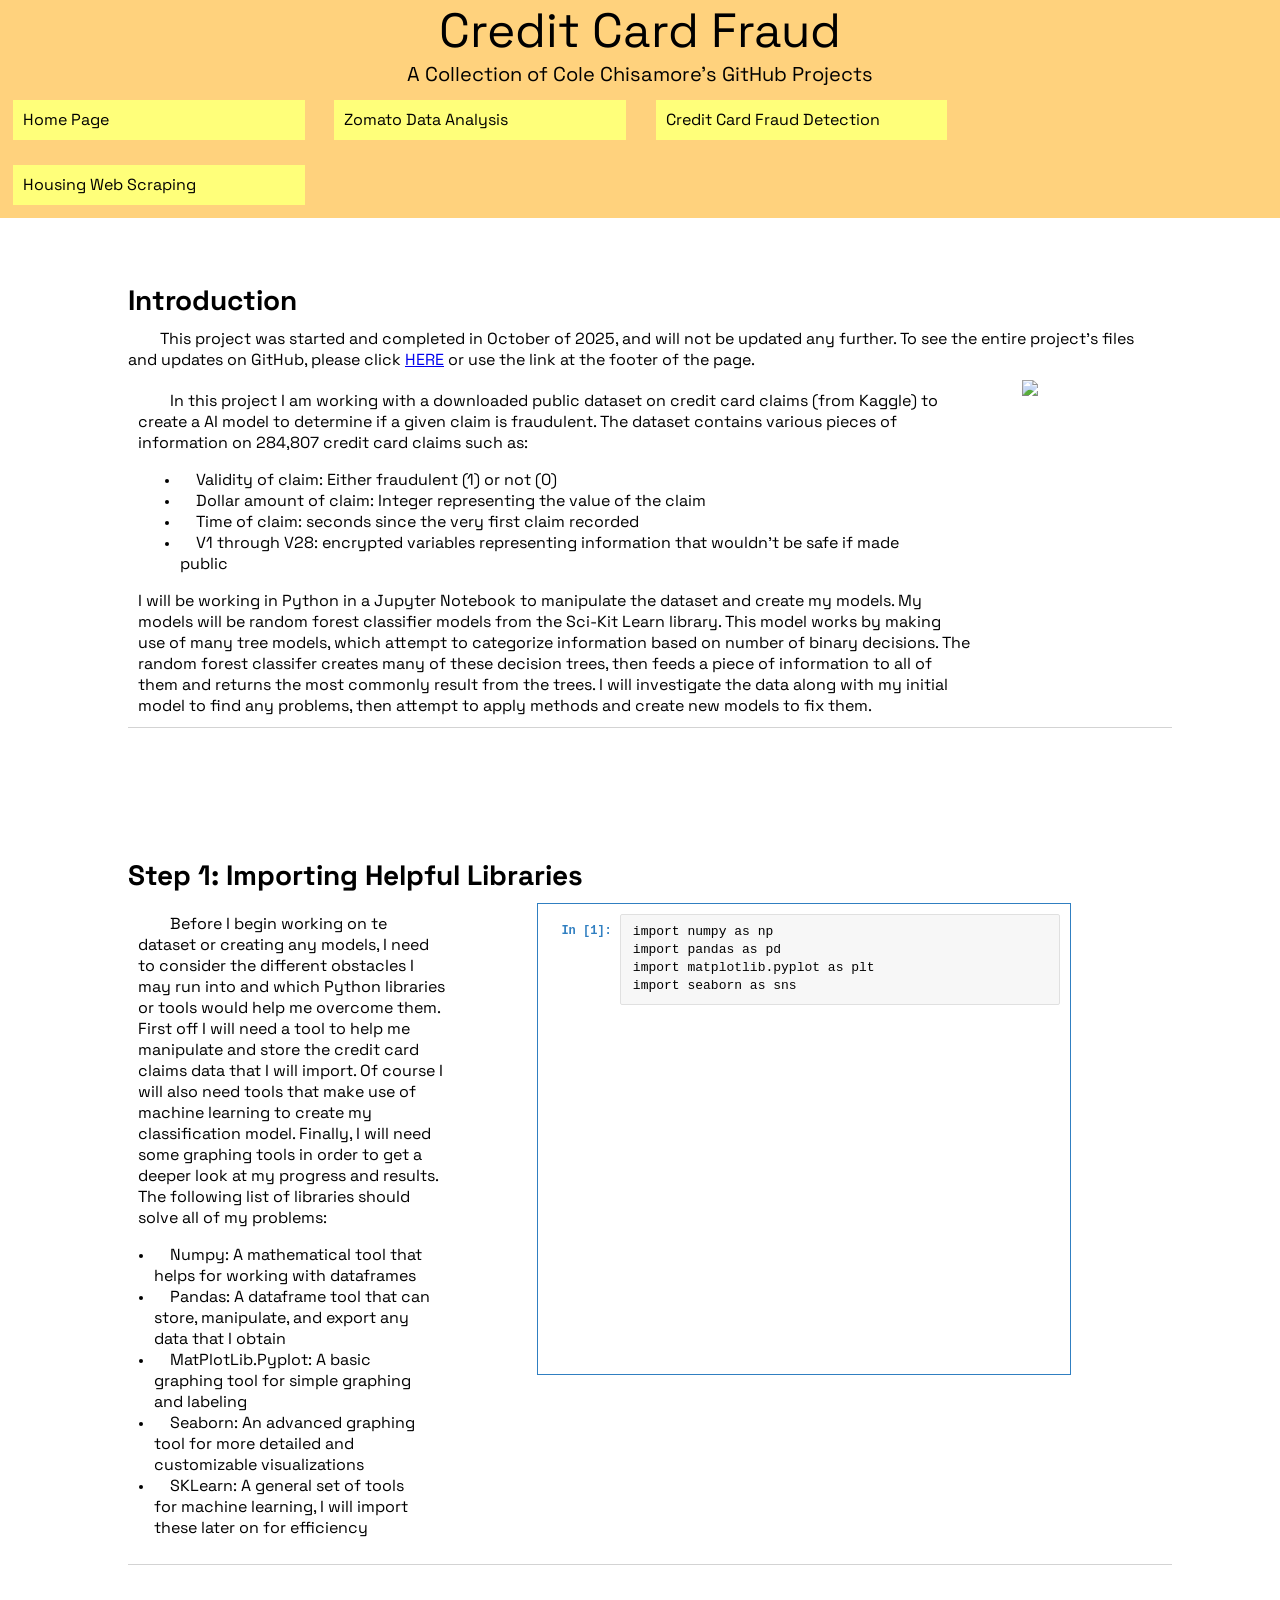
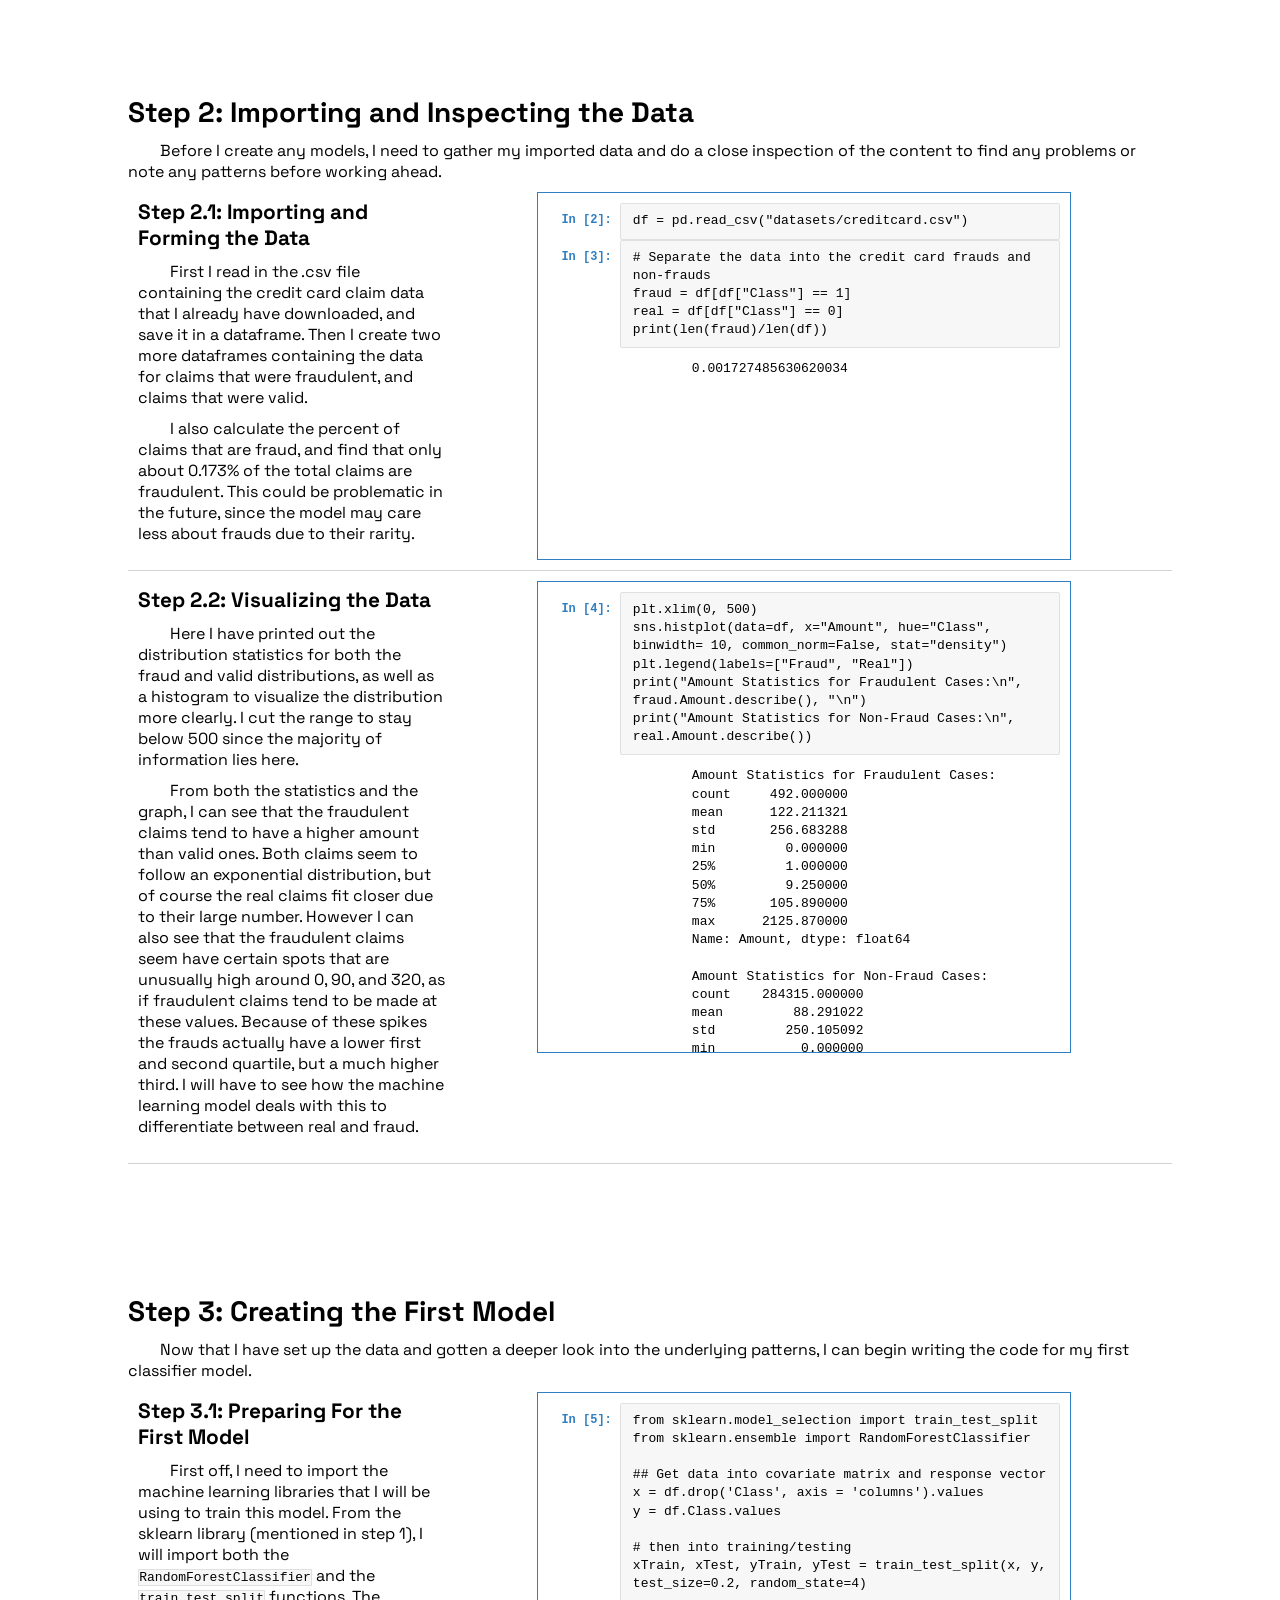
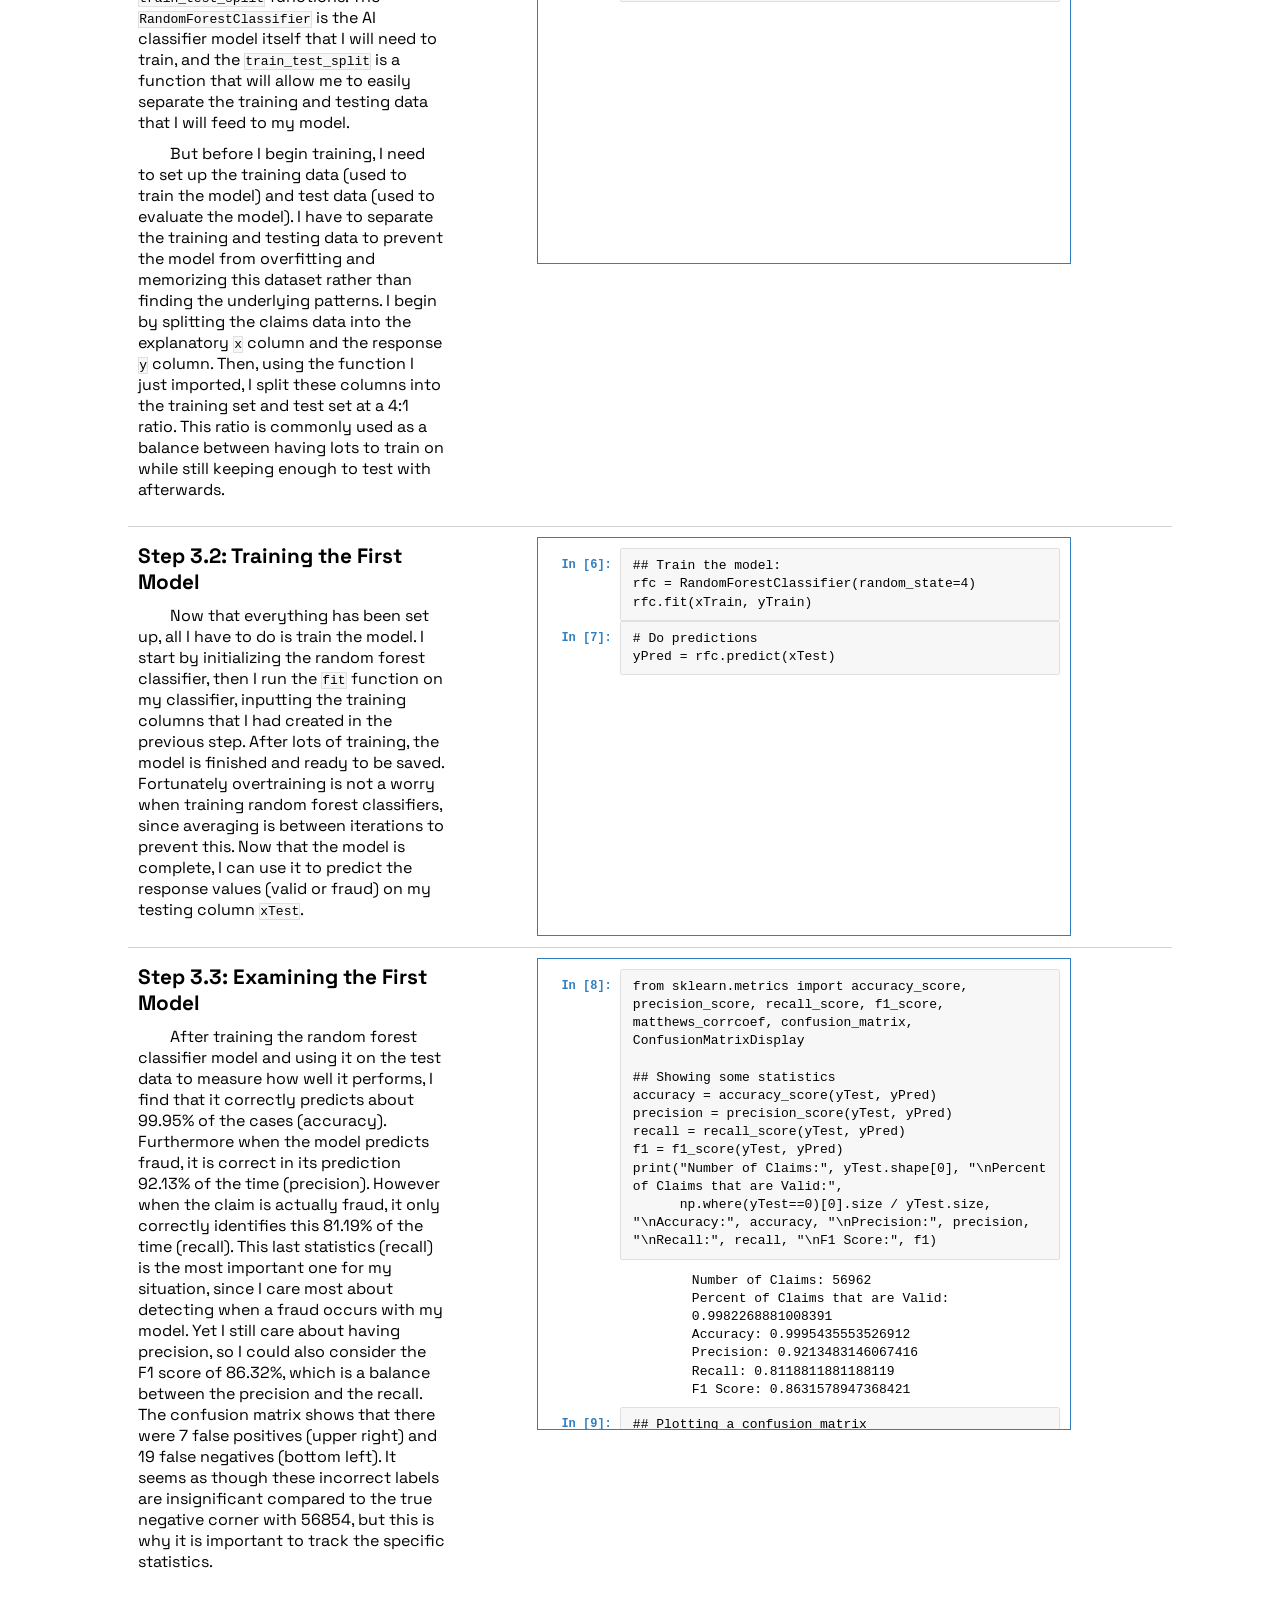
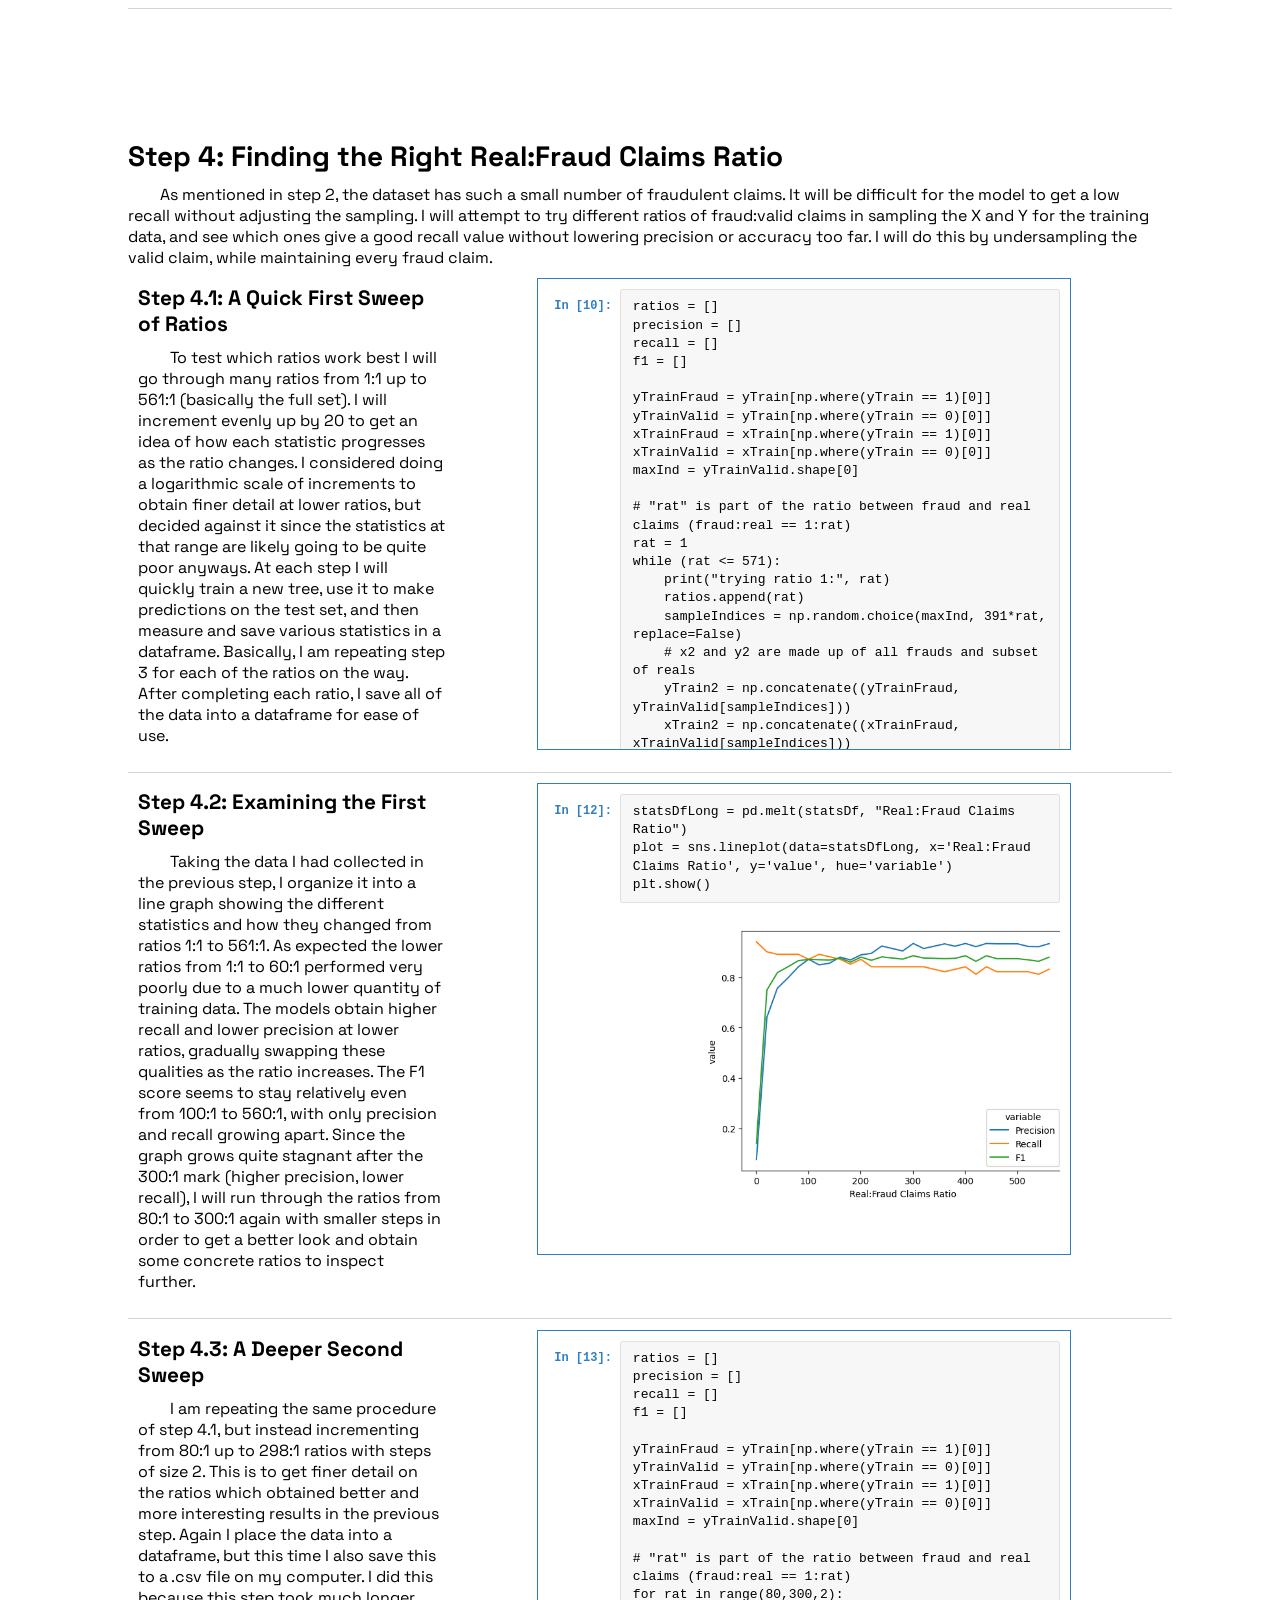
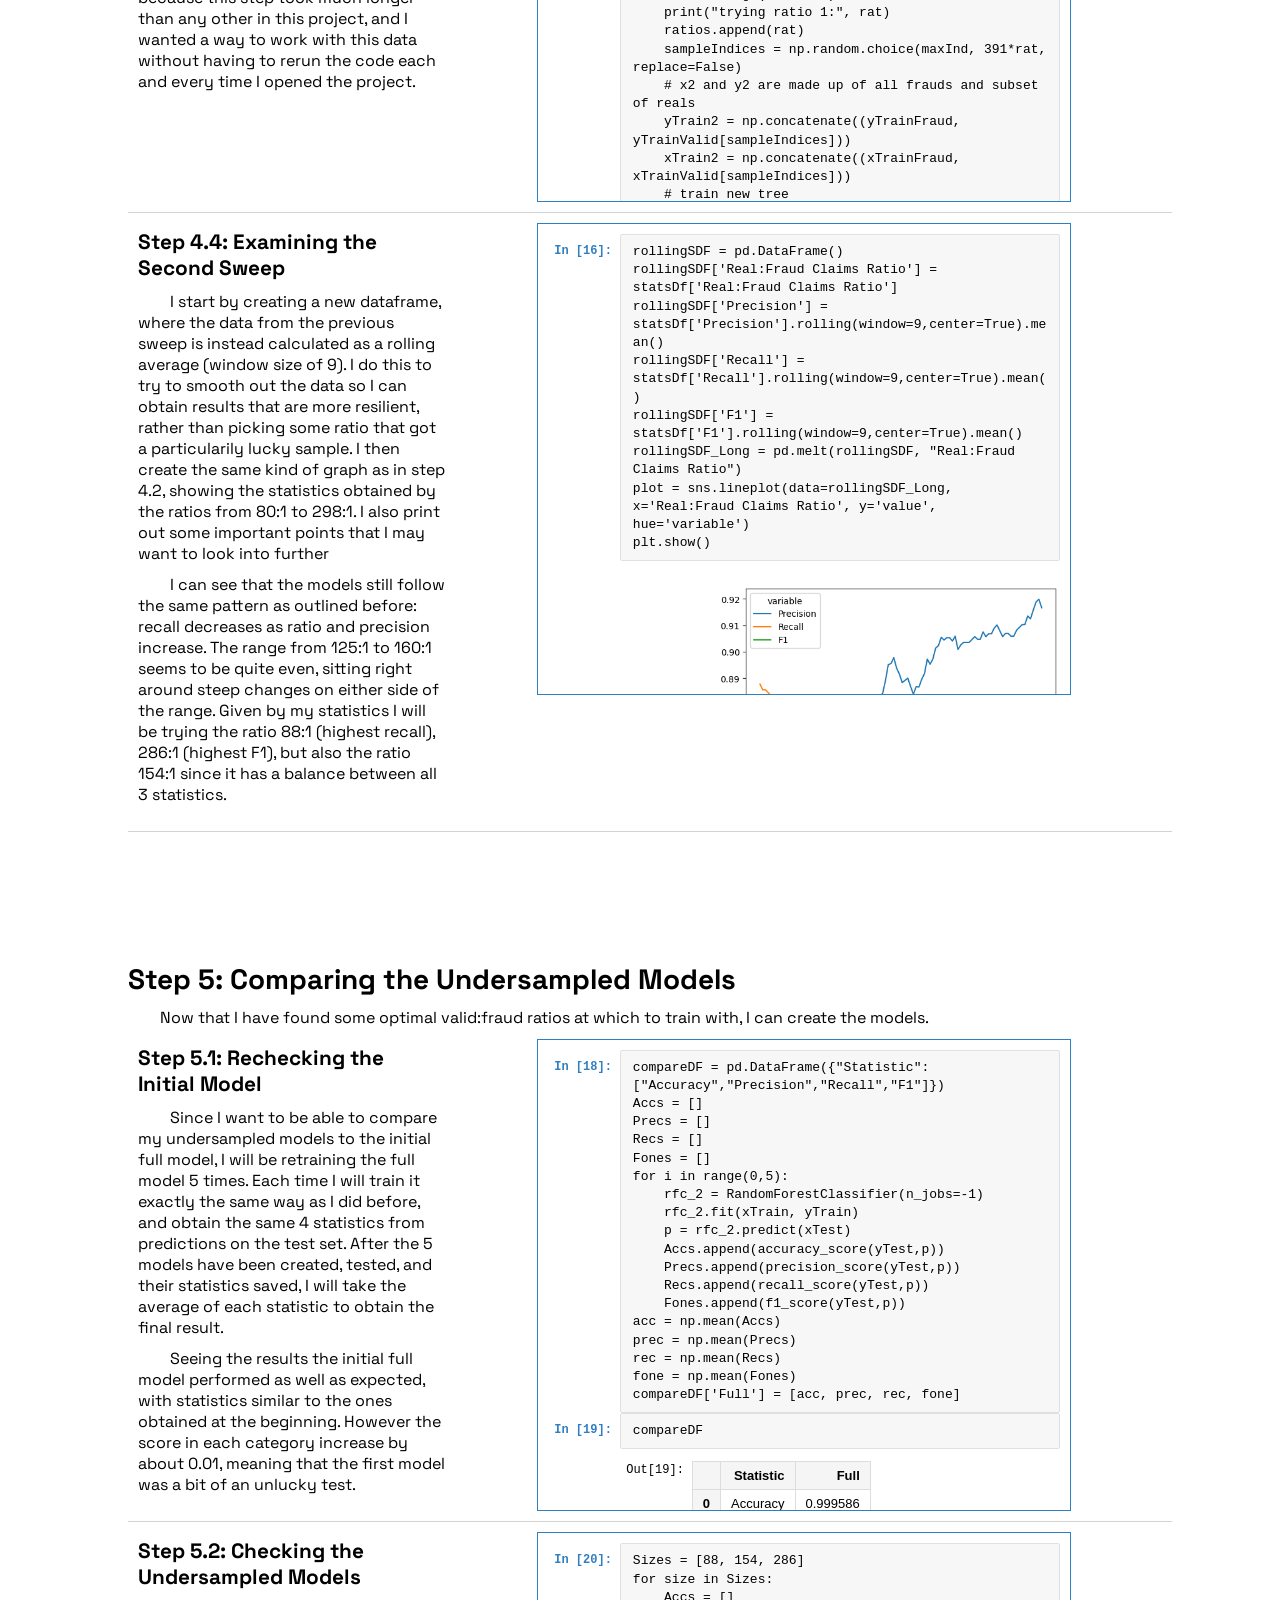
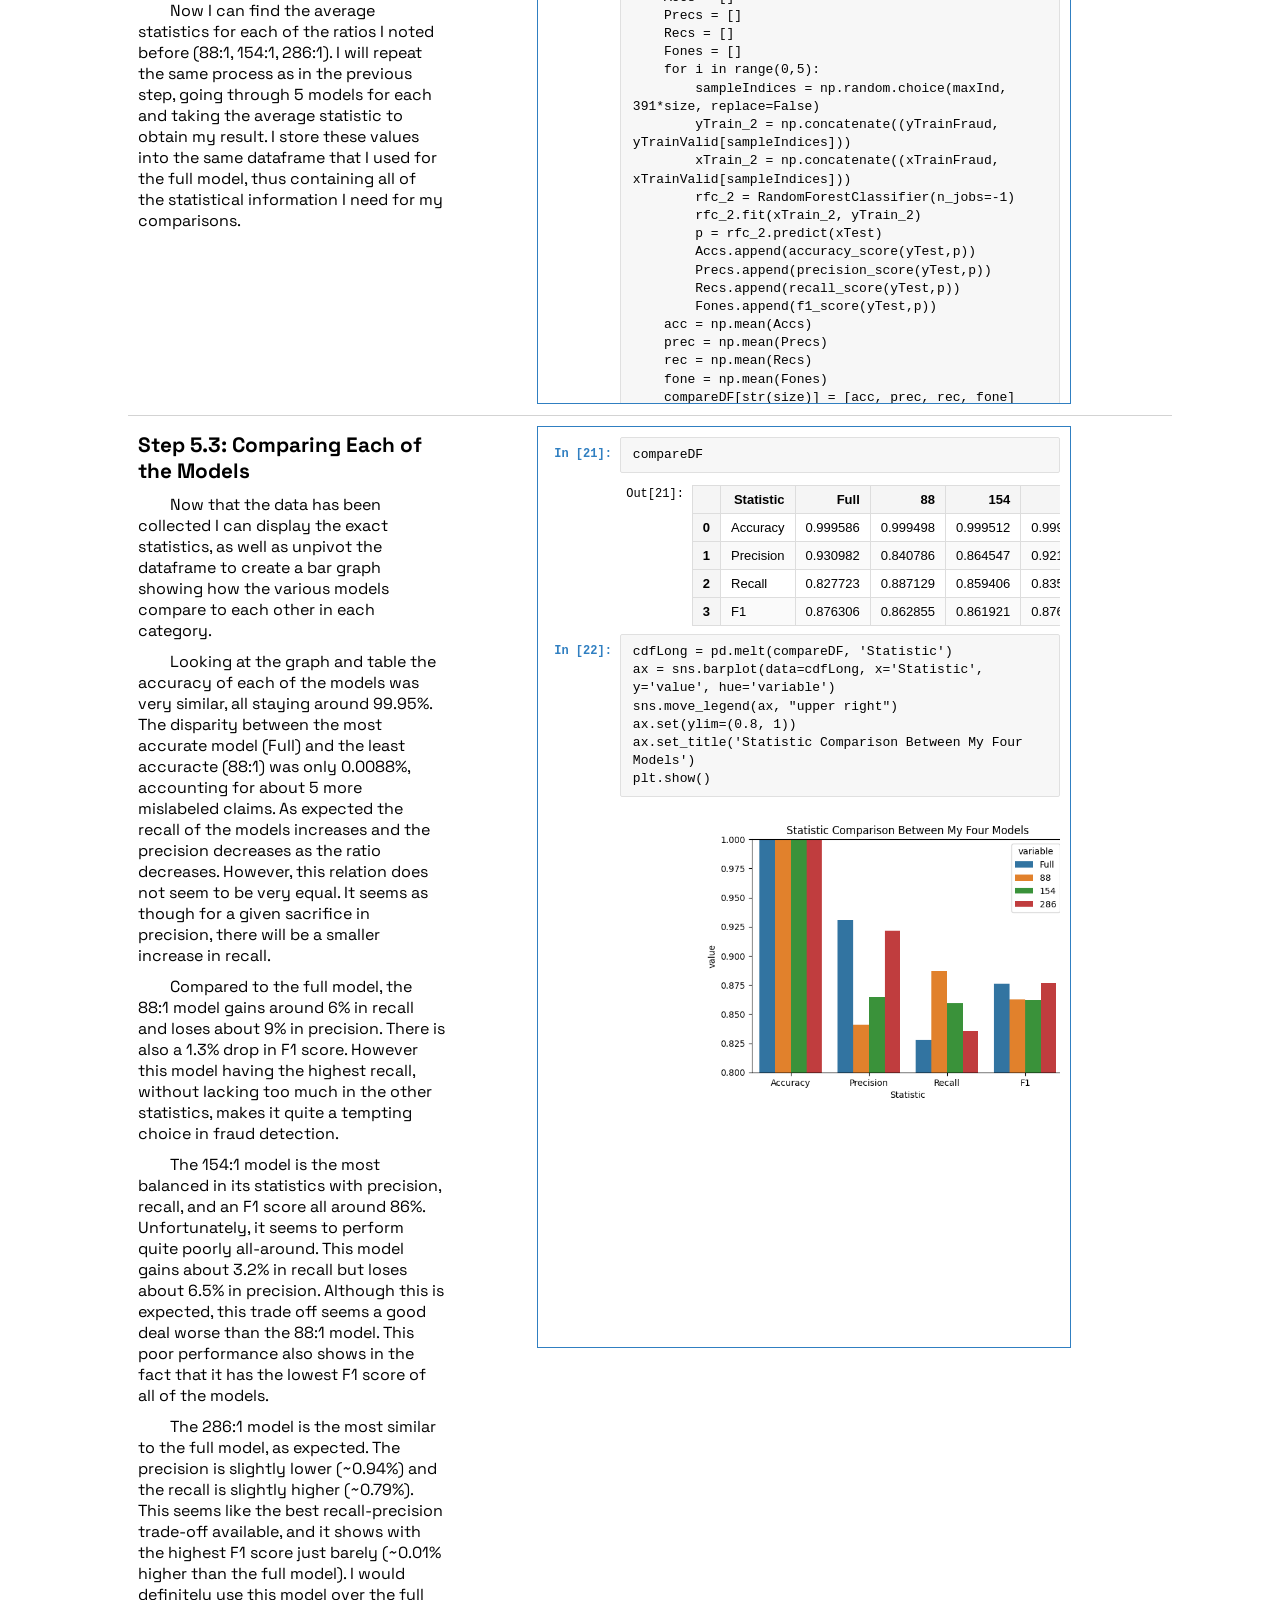
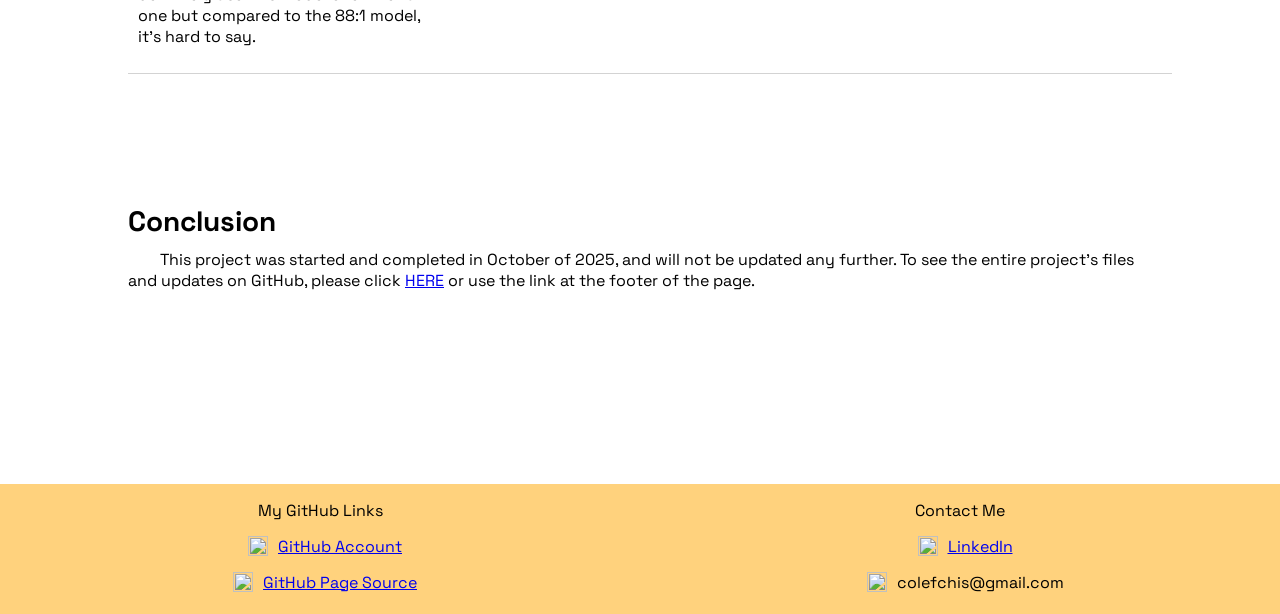
==== commit 032e9977: "Finished introduction content" ====
--- a/index.html
+++ b/index.html
@@ -31,9 +31,16 @@
                 </div>
                 <div class="section">
                     <div class="explain">
-                        Describe project.
-                    </div>
-                    <img class="image" src="https://www.123cacher.com/images/restaurants/1327_4891.webp">
+                        In this project I am working with a downloaded public dataset on credit card claims (from Kaggle) to create a AI model to determine if a given claim is fraudulent. The dataset contains various pieces of information on 284,807 credit card claims such as:
+                        <ul>
+                            <li>Validity of claim: Either fraudulent (1) or not (0)</li>
+                            <li>Dollar amount of claim: Integer representing the value of the claim</li>
+                            <li>Time of claim: seconds since the very first claim recorded</li>
+                            <li>V1 through V28: encrypted variables representing information that wouldn't be safe if made public</li>
+                        </ul>
+                        I will be working in Python in a Jupyter Notebook to manipulate the dataset and create my models. My models will be random forest classifier models from the Sci-Kit Learn library. This model works by making use of many tree models, which attempt to categorize information based on number of binary decisions. The random forest classifer creates many of these decision trees, then feeds a piece of information to all of them and returns the most commonly result from the trees. I will investigate the data along with my initial model to find any problems, then attempt to apply methods and create new models to fix them.
+                    </div>
+                    <img class="image" src="https://cf-images.us-east-1.prod.boltdns.net/v1/static/2226196965001/93551074-d359-4a19-85fb-c19a254c9468/4eac96a3-b218-4e63-9a58-8bf832ee93f5/1920x1080/match/image.jpg">
                 </div>
             </div>
             <!-- End of Introduction -->
@@ -934,12 +941,6 @@
                 <div class="explain">
                     This project was started and completed in October of 2025, and will not be updated any further. To see the entire project's files and updates on GitHub, please click <a href="https://github.com/ColeFChisamore/CreditCardFraud">HERE</a> or use the link at the footer of the page.
                 </div>
-                <div class="section">
-                    <div class="explain">
-                        Describe project.
-                    </div>
-                    <img class="image" src="https://www.123cacher.com/images/restaurants/1327_4891.webp">
-                </div>
             </div>
 
         </div>
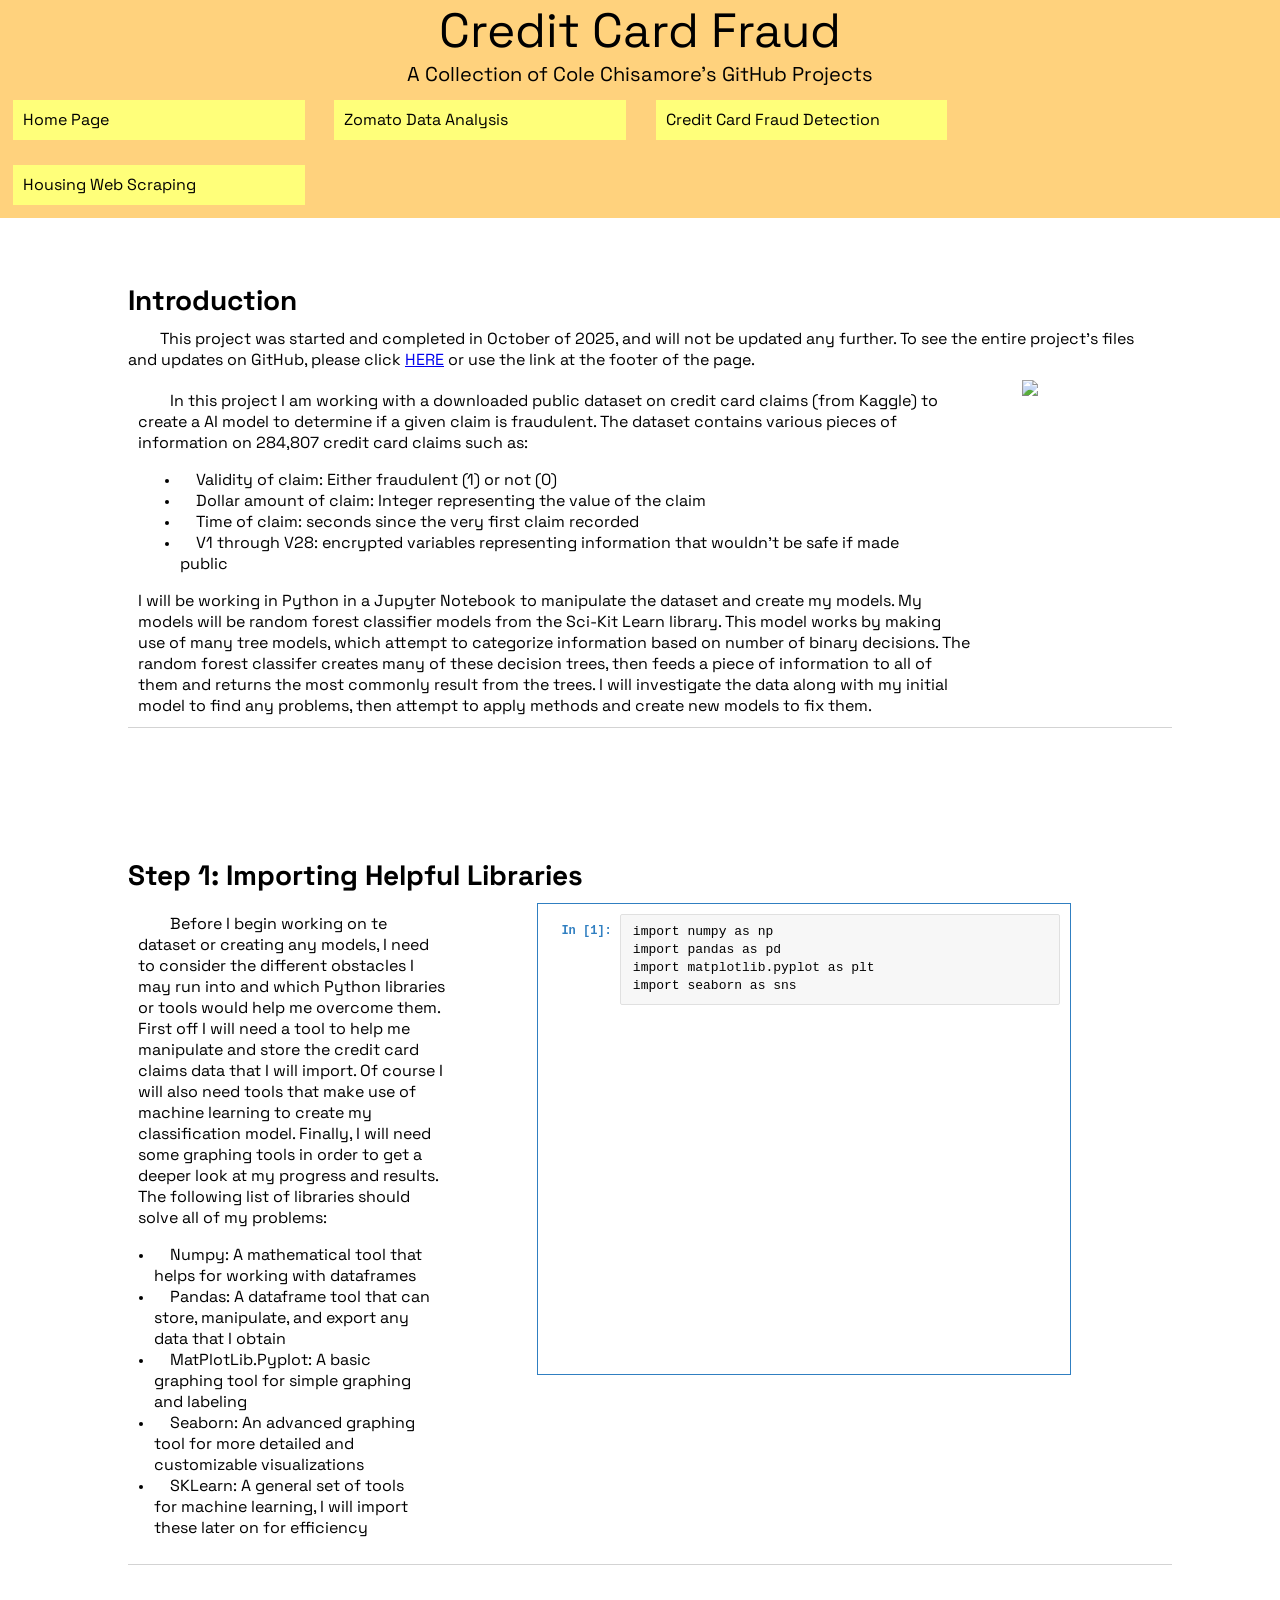
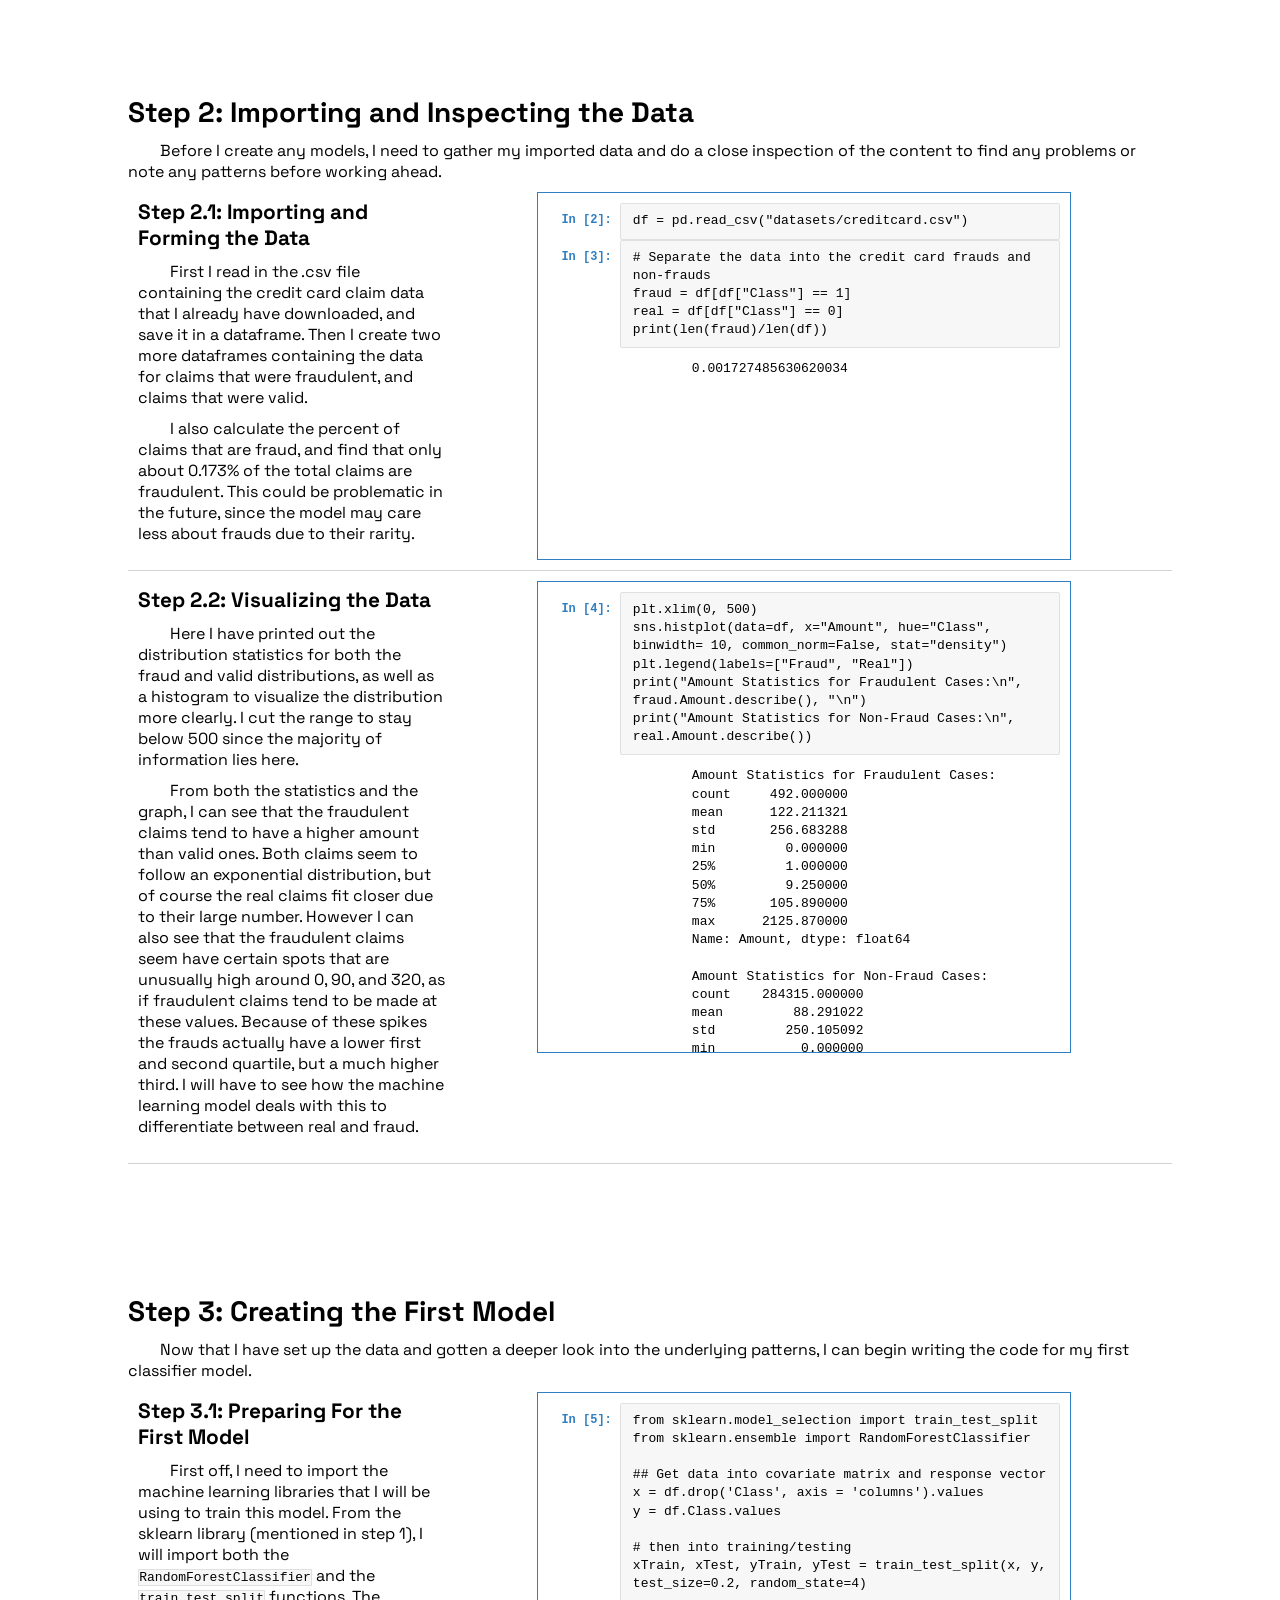
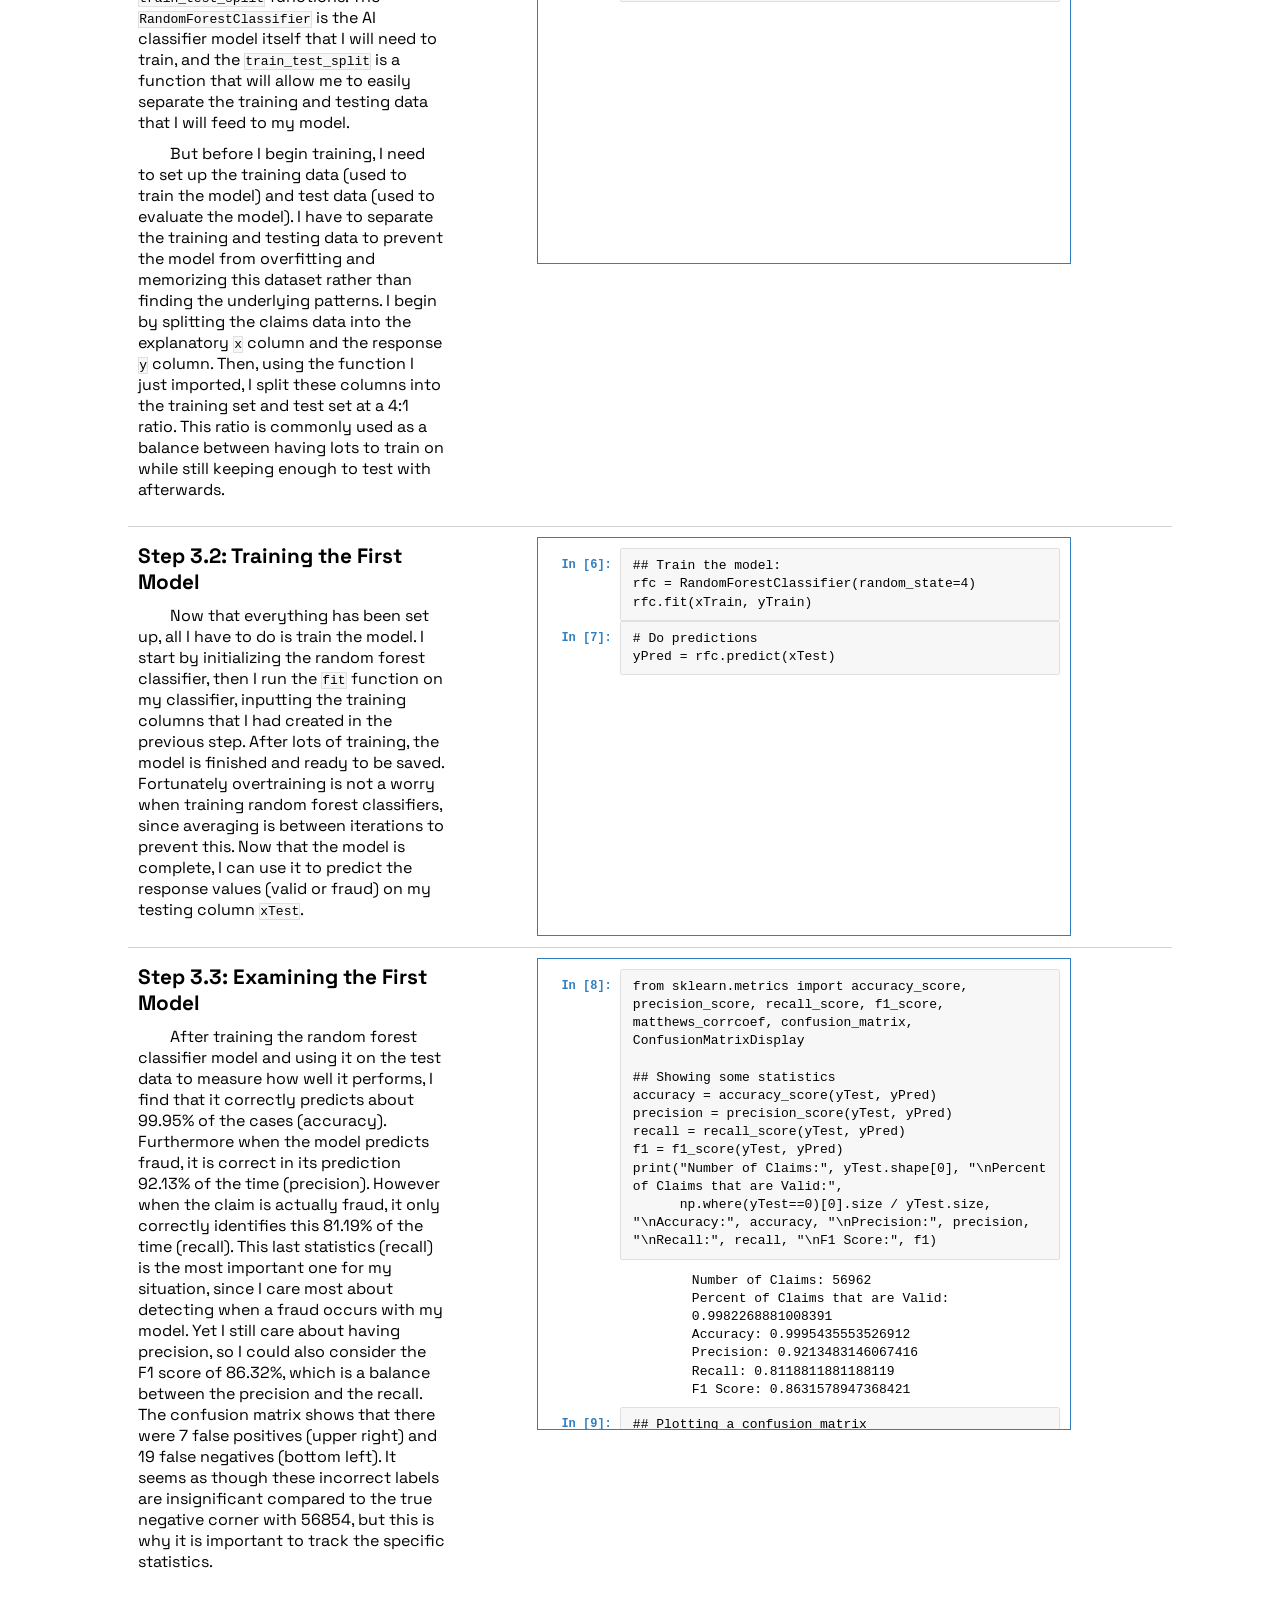
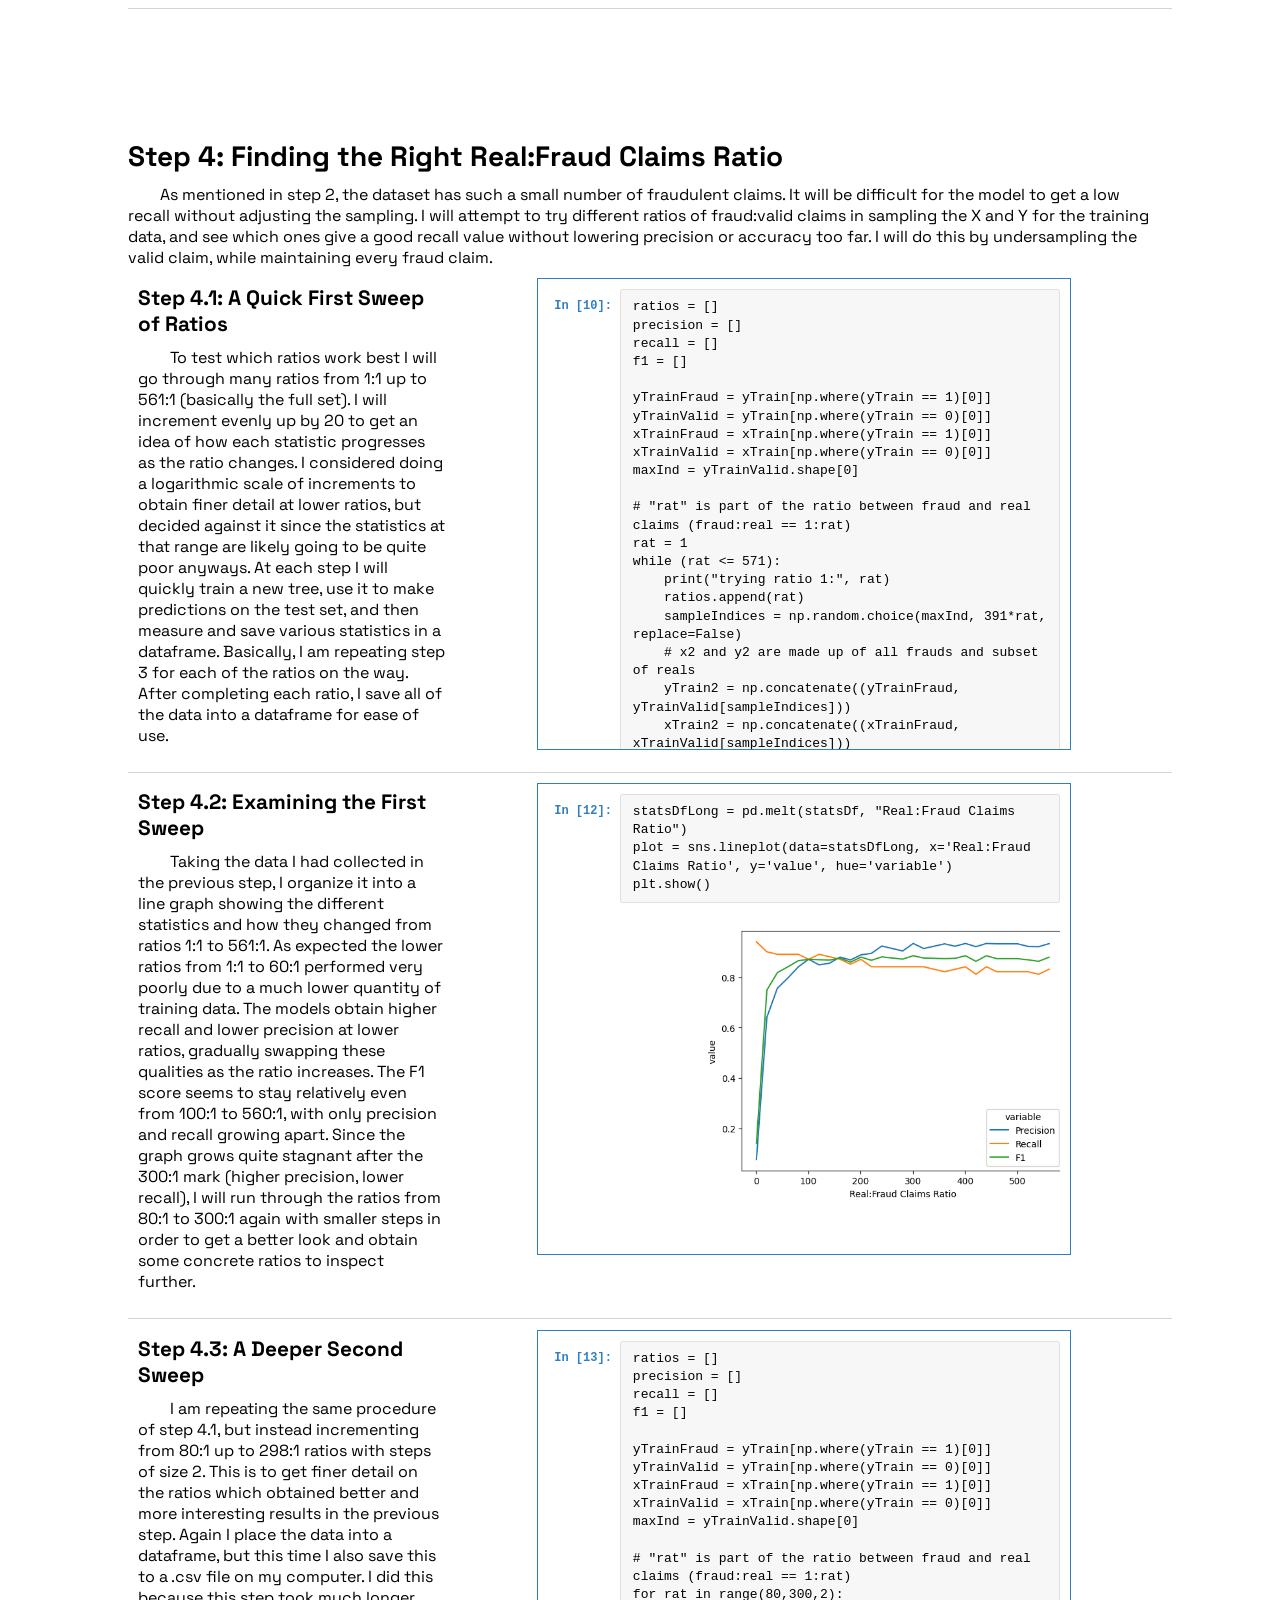
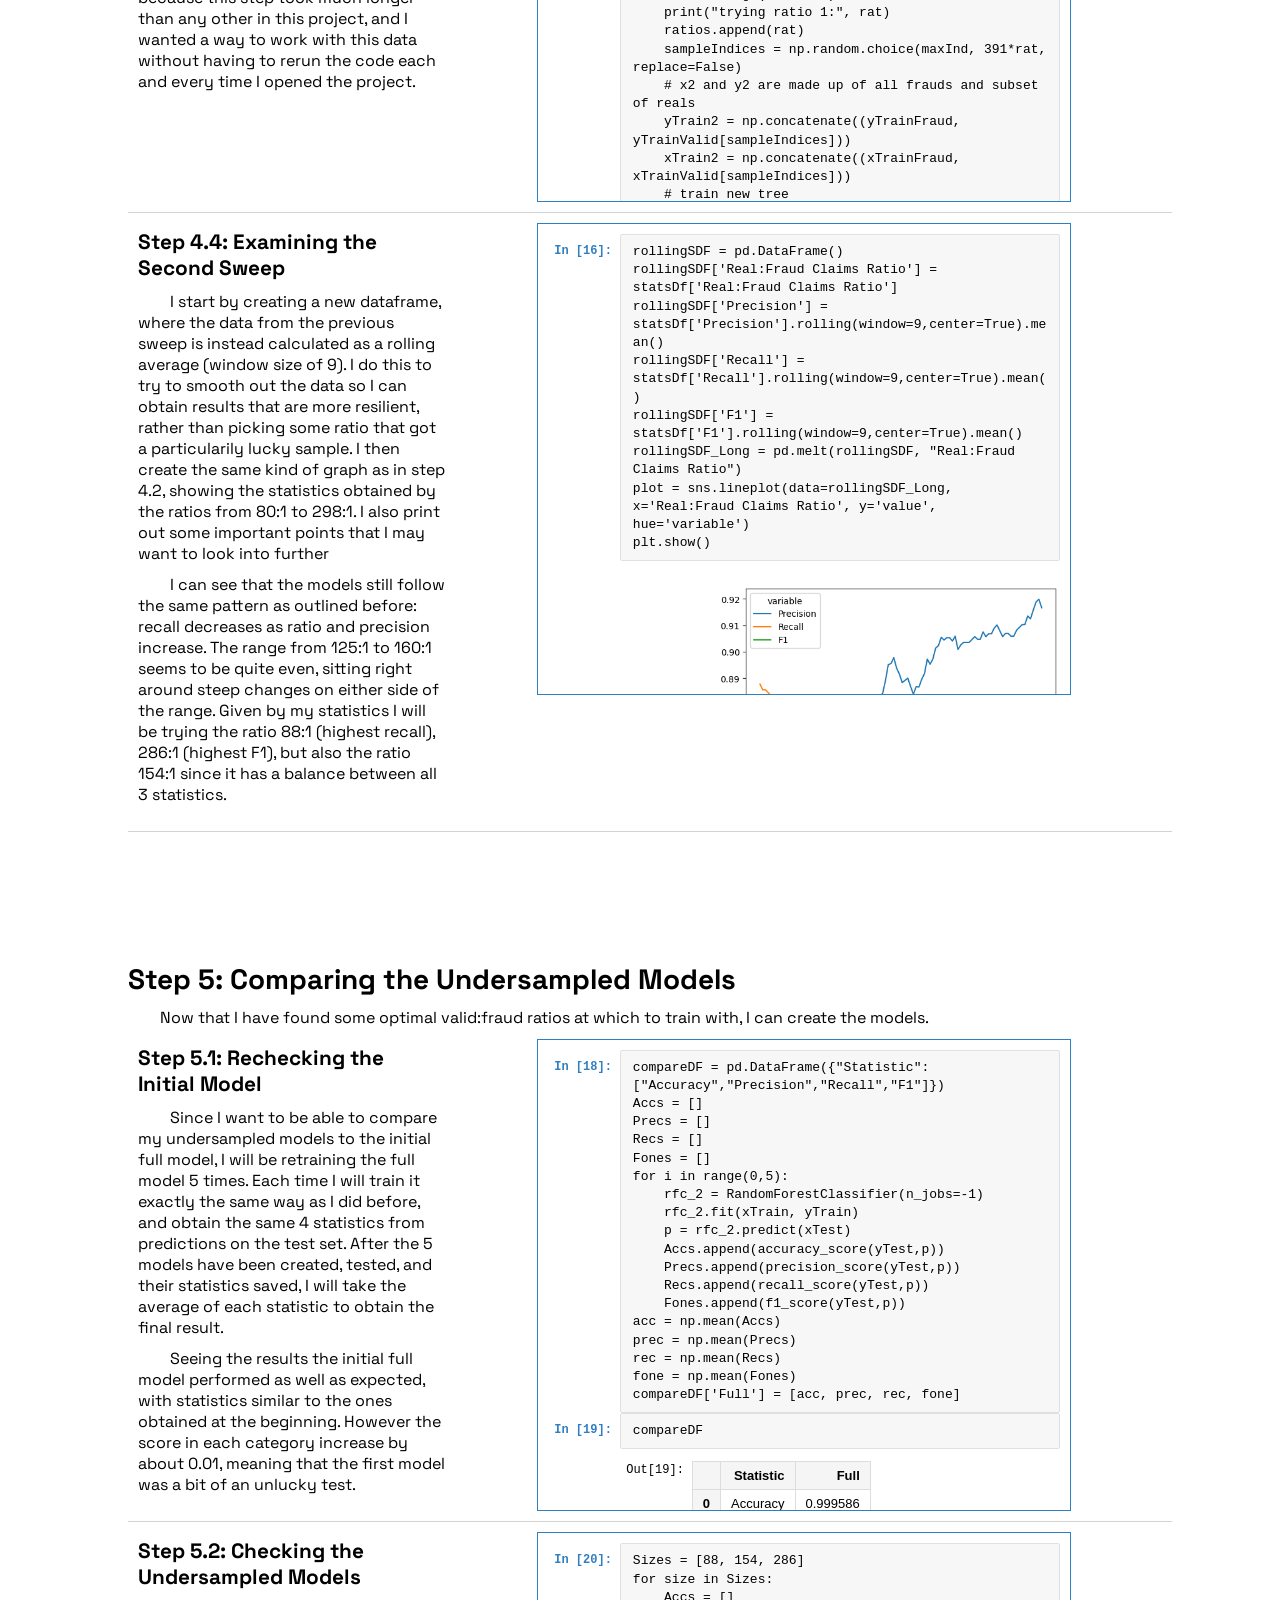
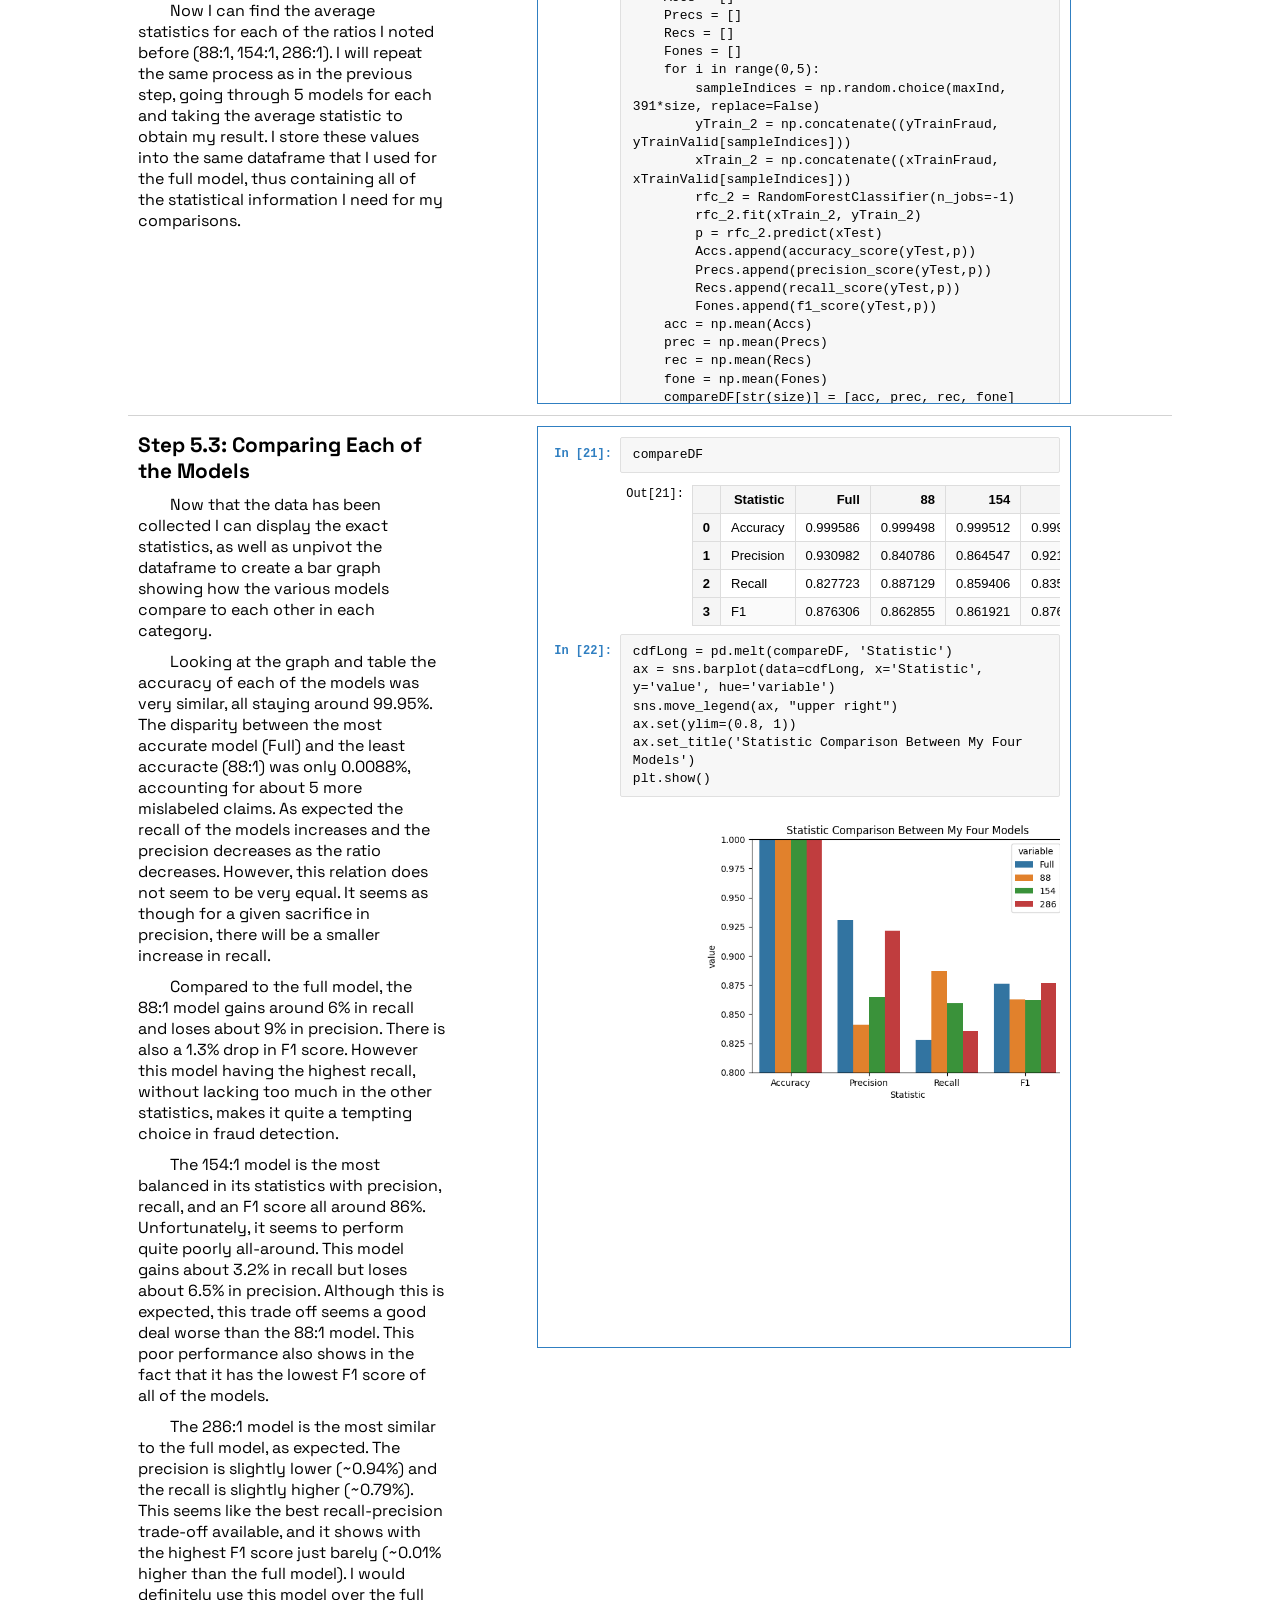
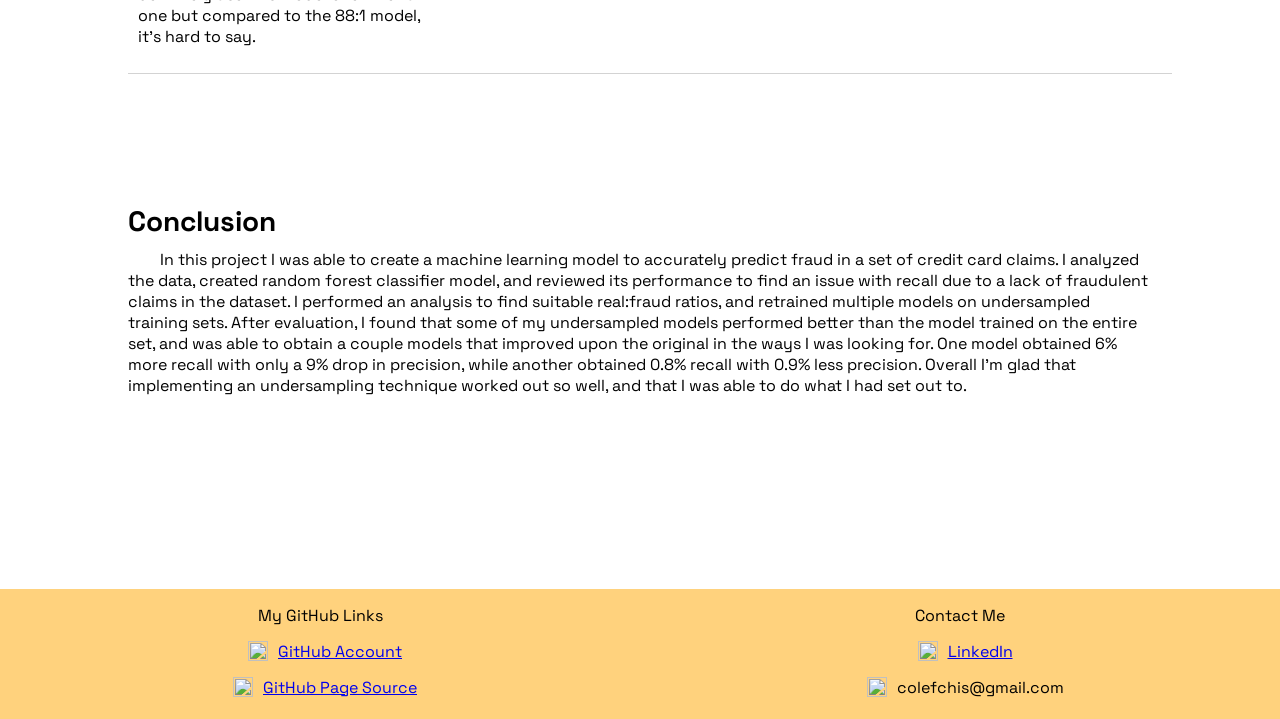
==== commit 3465ad65: "Finished index, removed some files" ====
--- a/index.html
+++ b/index.html
@@ -939,7 +939,7 @@
             <div class="step">
                 <div class="name">Conclusion</div>
                 <div class="explain">
-                    This project was started and completed in October of 2025, and will not be updated any further. To see the entire project's files and updates on GitHub, please click <a href="https://github.com/ColeFChisamore/CreditCardFraud">HERE</a> or use the link at the footer of the page.
+                    In this project I was able to create a machine learning model to accurately predict fraud in a set of credit card claims. I analyzed the data, created random forest classifier model, and reviewed its performance to find an issue with recall due to a lack of fraudulent claims in the dataset. I performed an analysis to find suitable real:fraud ratios, and retrained multiple models on undersampled training sets. After evaluation, I found that some of my undersampled models performed better than the model trained on the entire set, and was able to obtain a couple models that improved upon the original in the ways I was looking for. One model obtained 6% more recall with only a 9% drop in precision, while another obtained 0.8% recall with 0.9% less precision. Overall I'm glad that implementing an undersampling technique worked out so well, and that I was able to do what I had set out to.
                 </div>
             </div>
 
